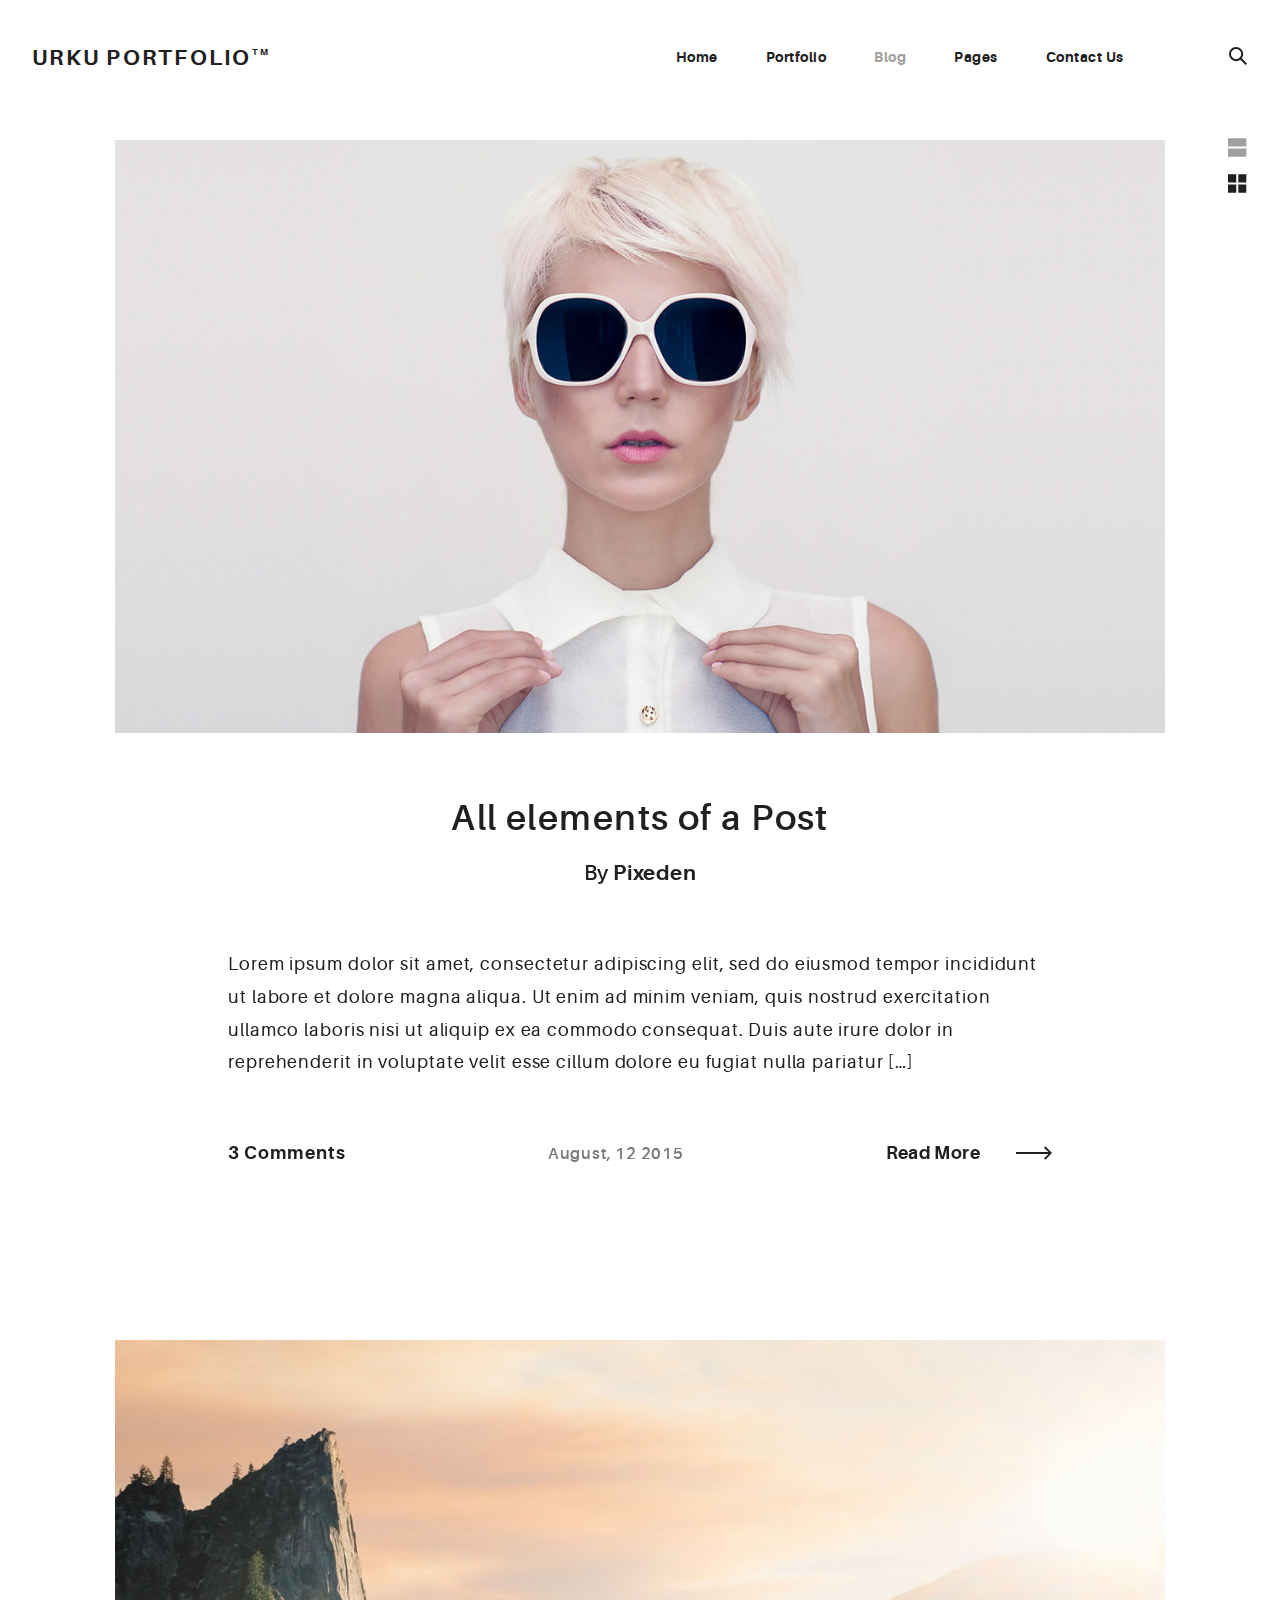
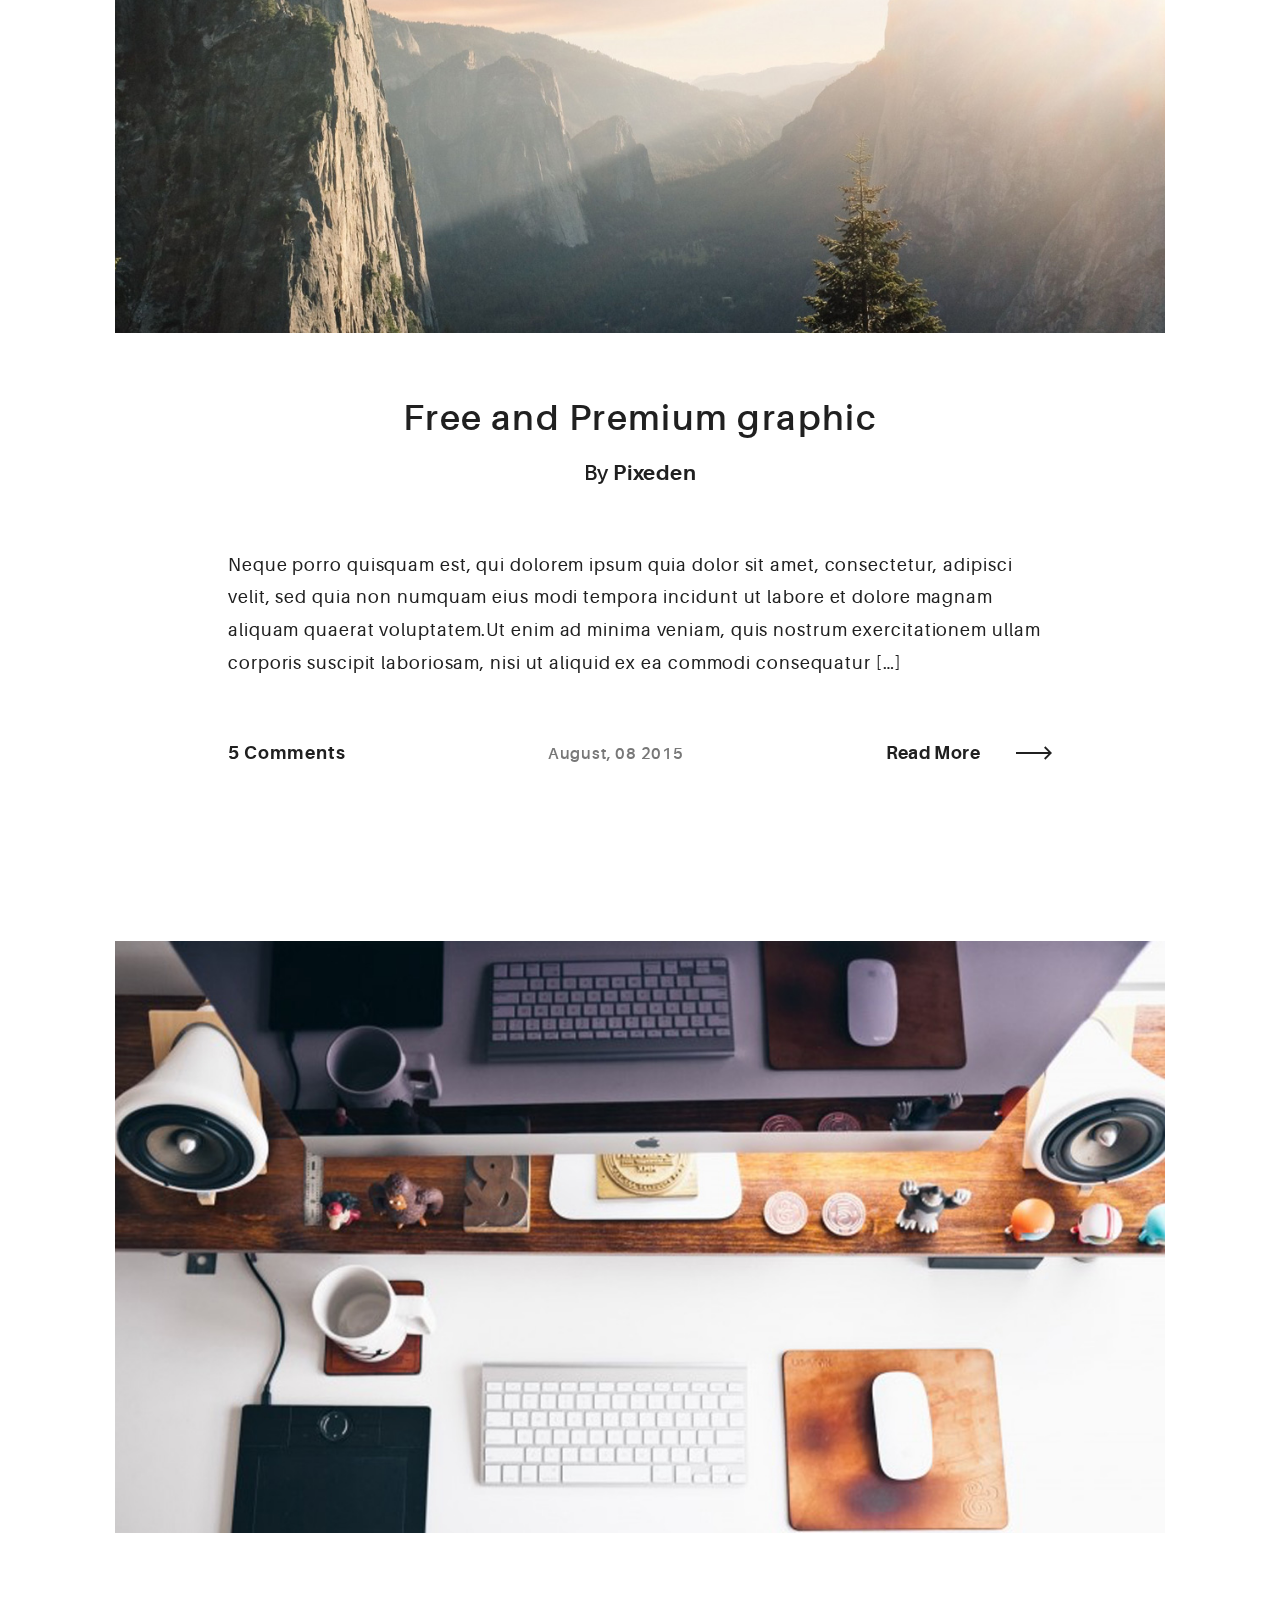
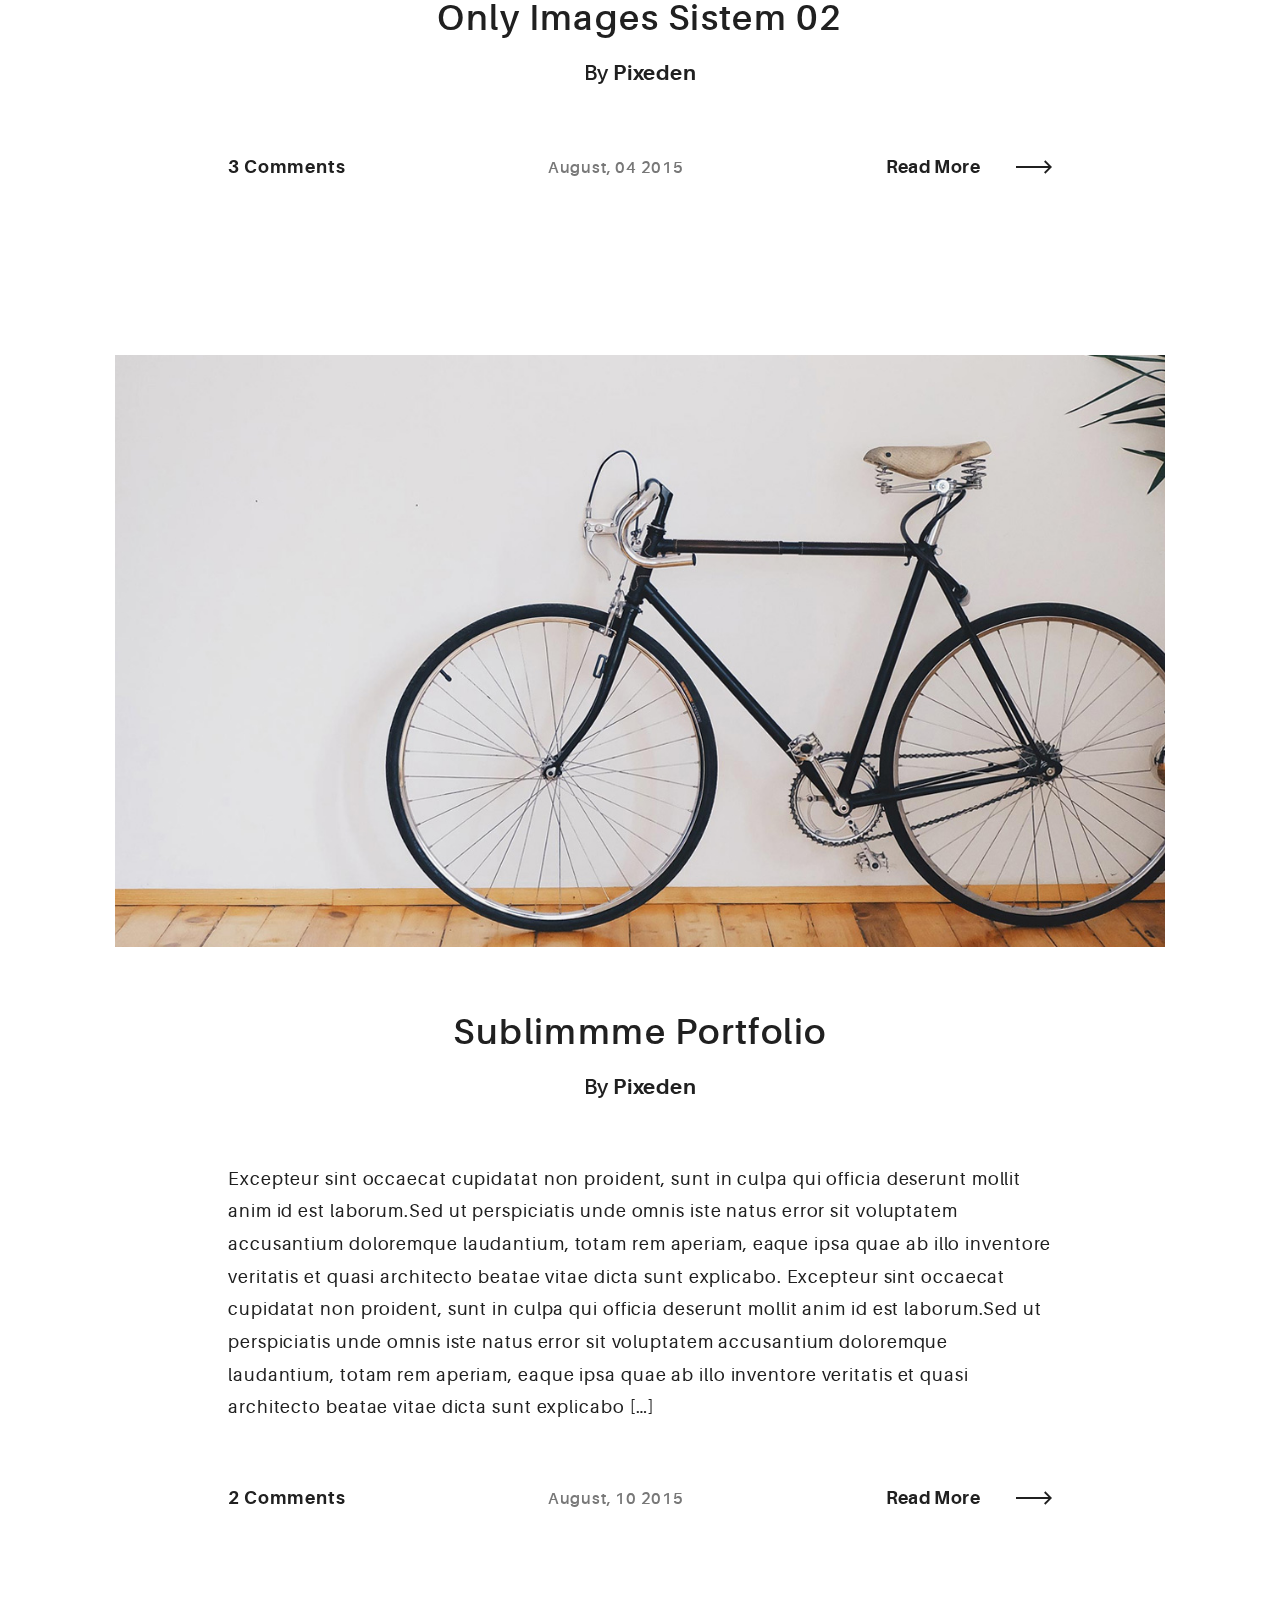
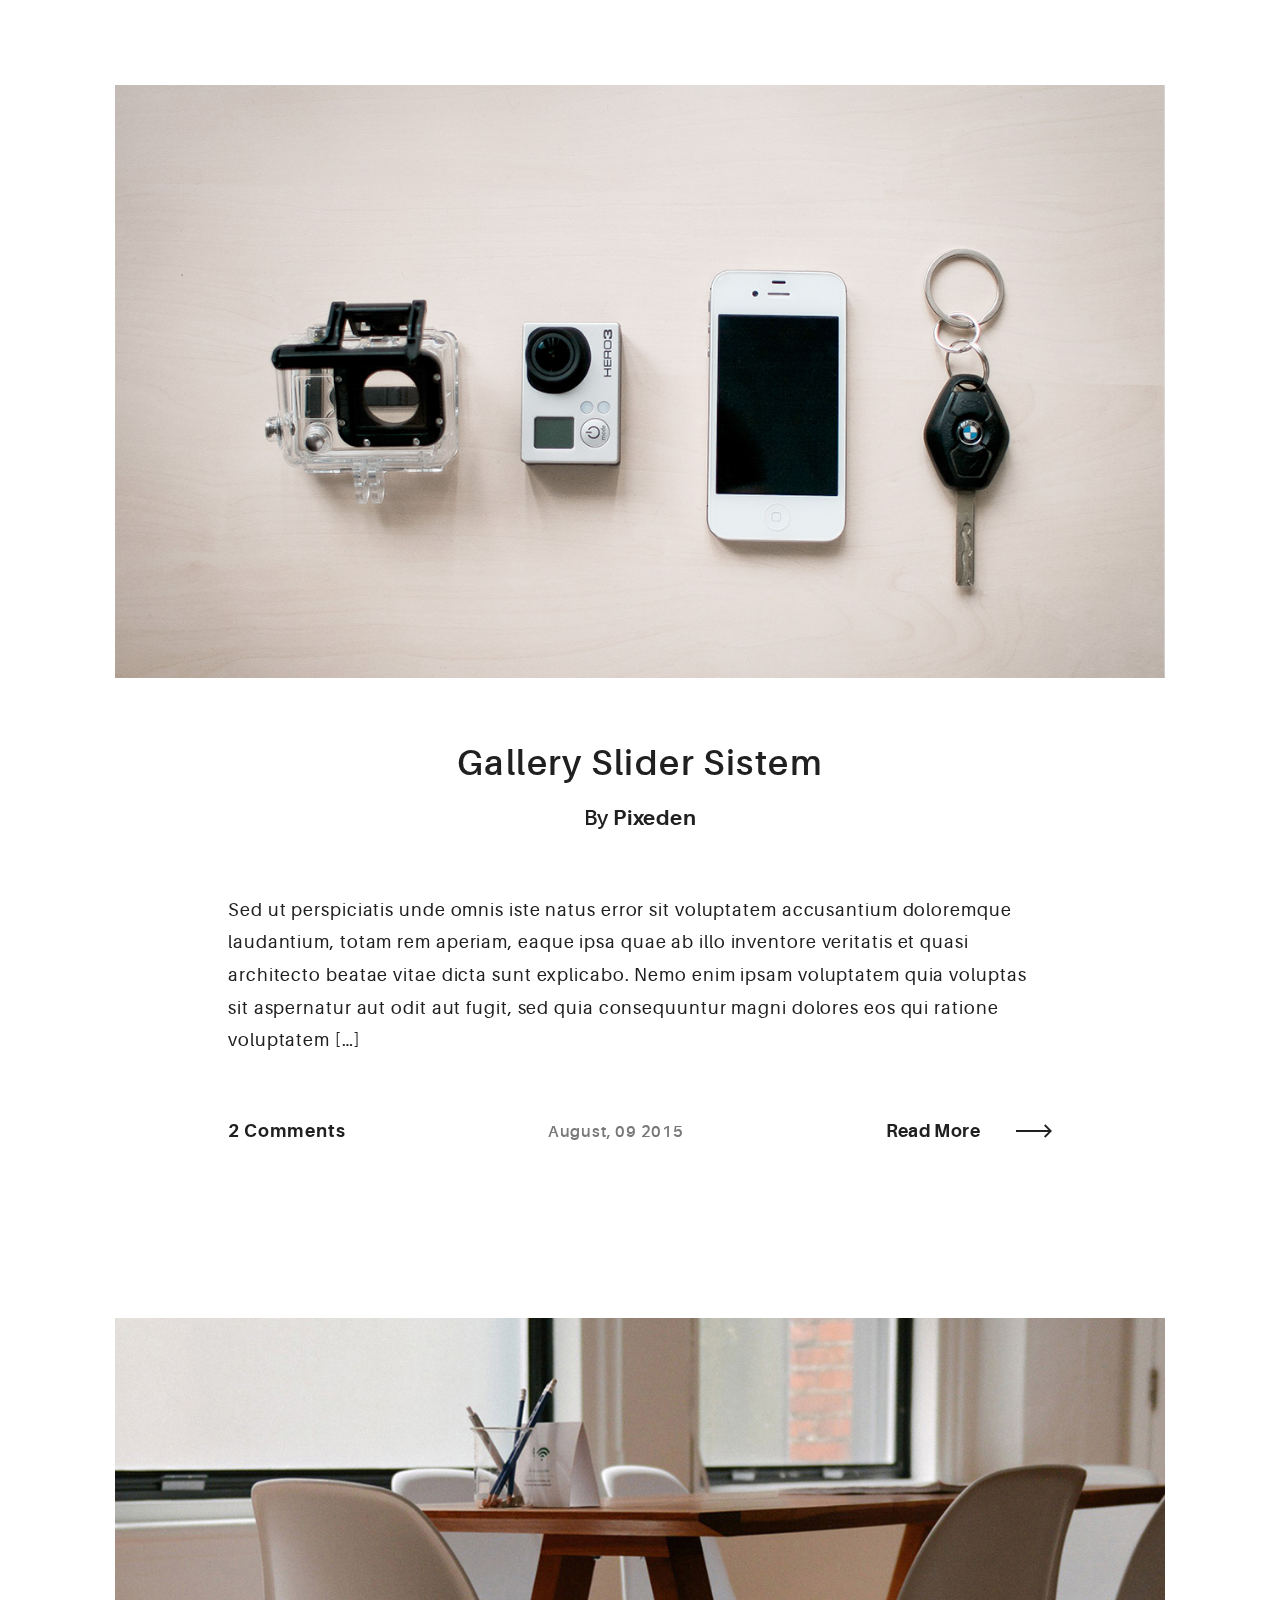
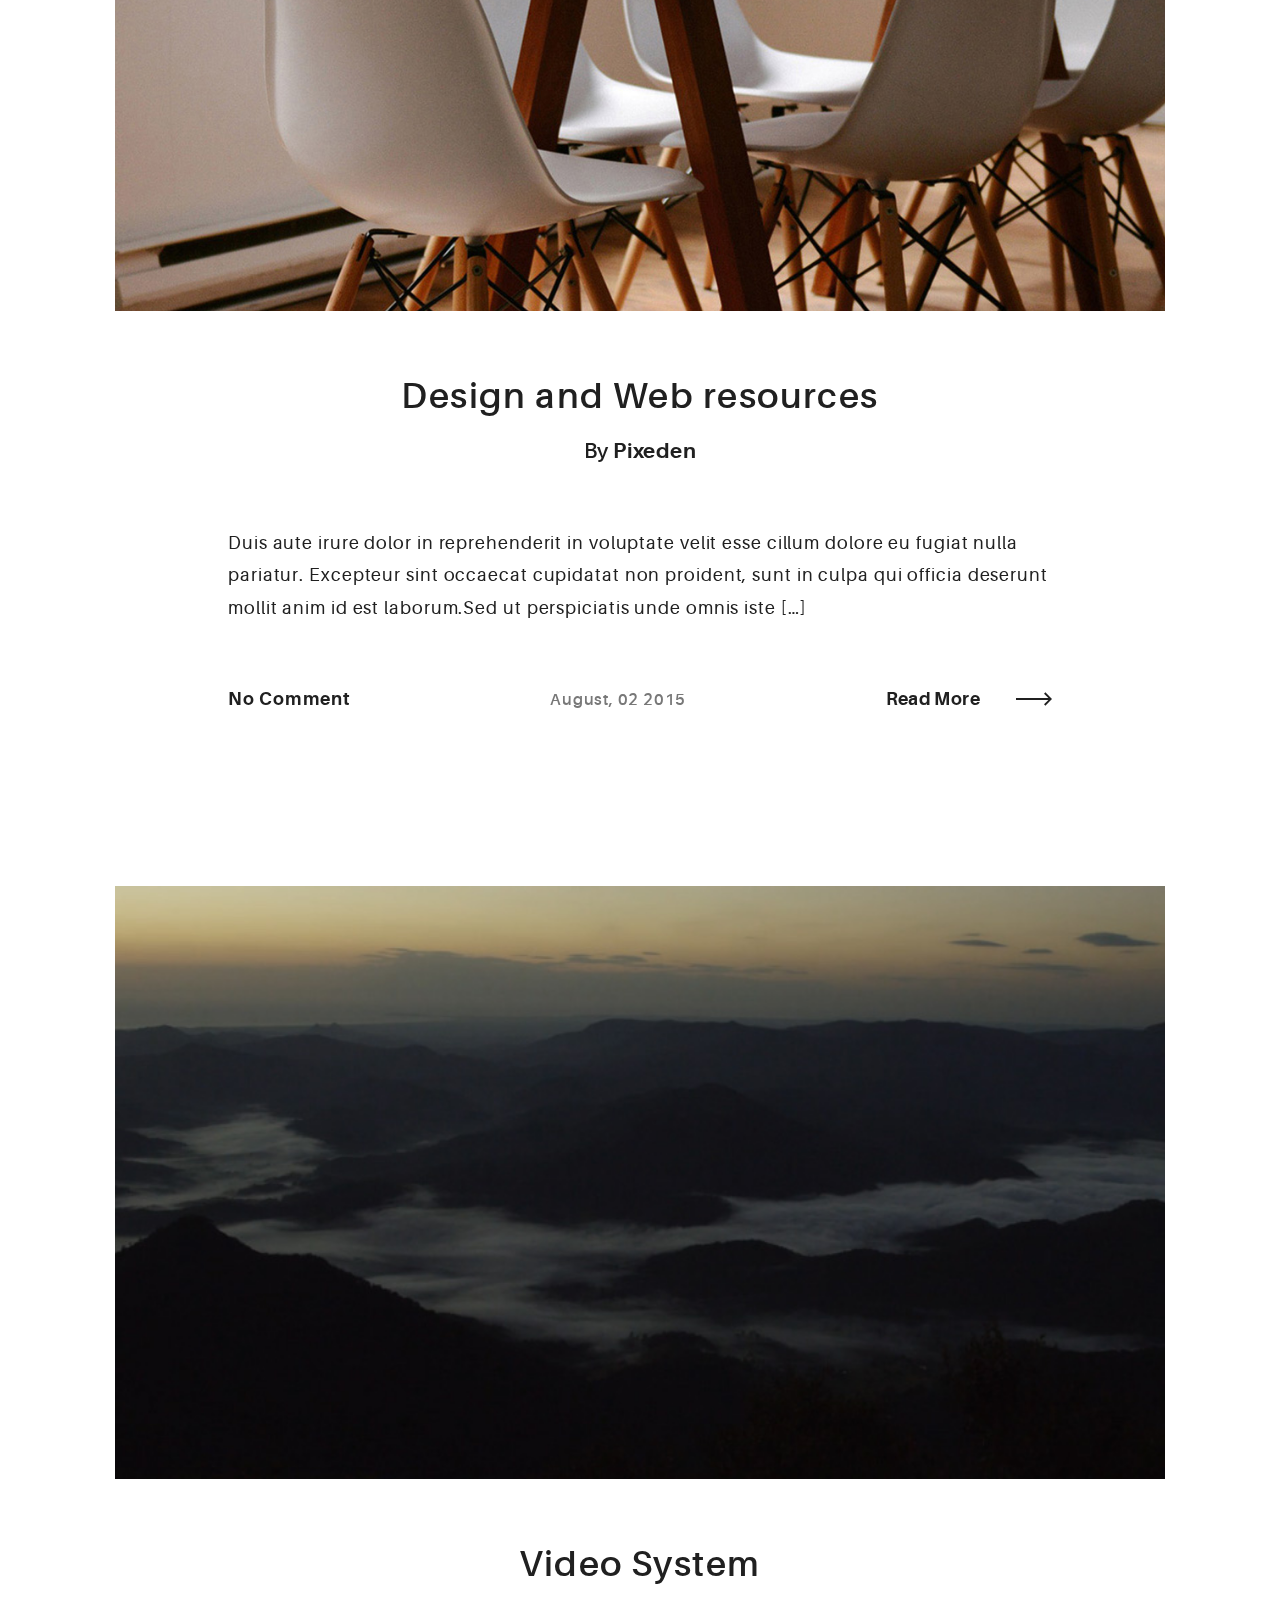
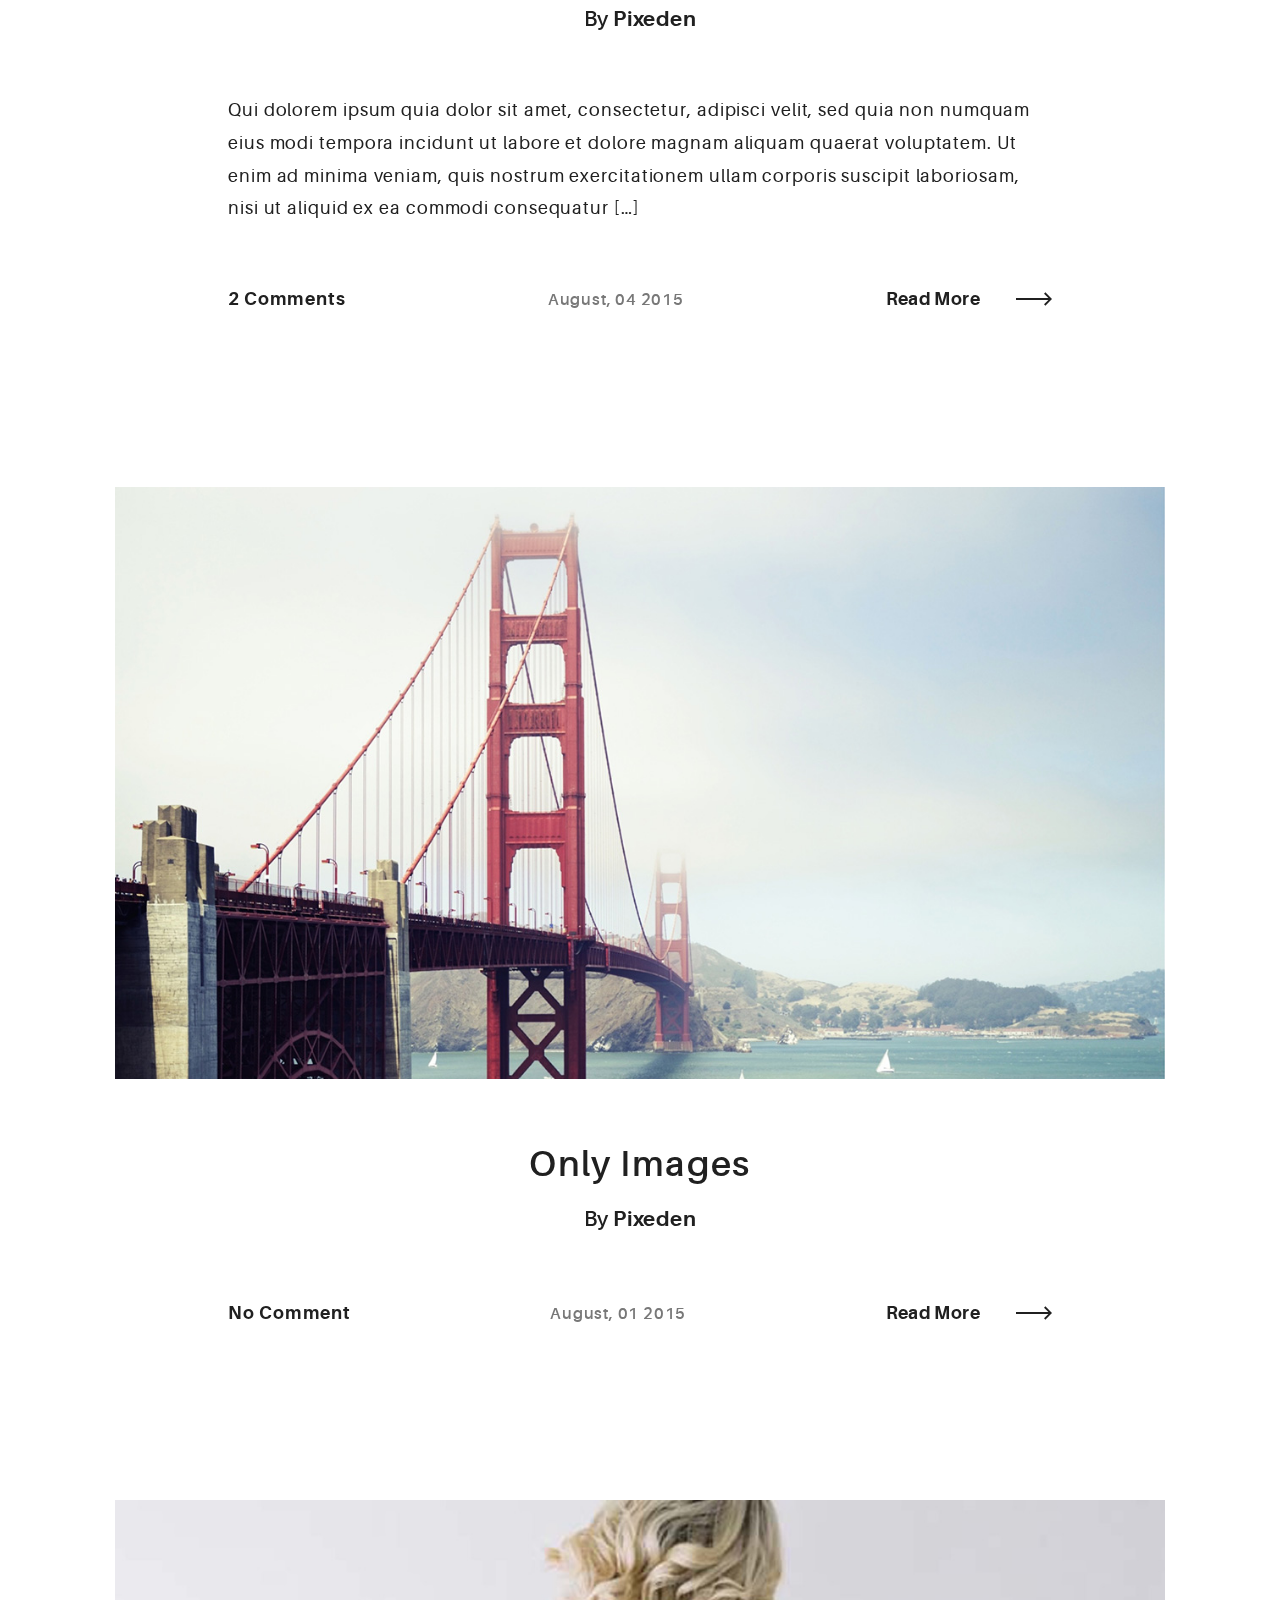
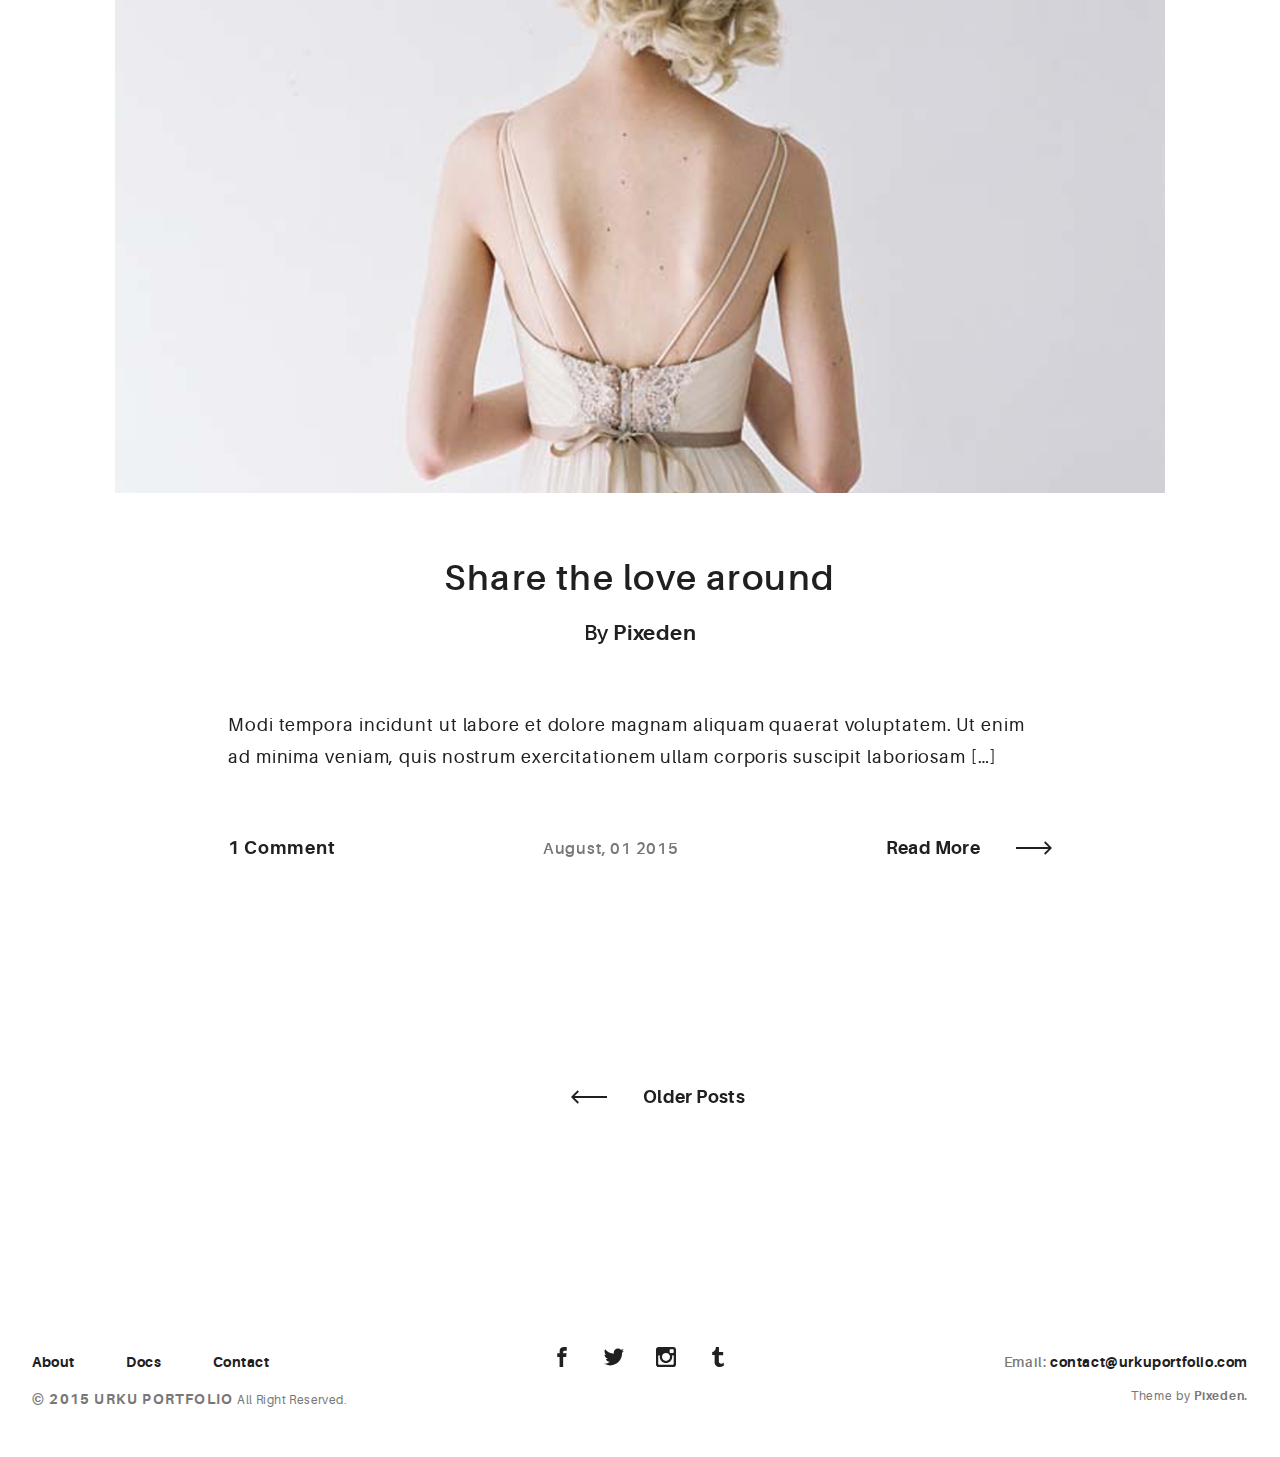
==== blog.html @ 1ccb91b9 "lanzamiento 1" ====
<!DOCTYPE html>
<html>
  <head>
    <meta name="viewport" content="width=device-width, initial-scale=1.0">
    <meta charset="UTF-8">
    <title>Urku Portfolio :: Pixeden</title>
    <link rel="icon" type="image/svg+xml" href="assets/img/urku-ico.svg">
    <link rel="stylesheet" href="assets/css/aurora-pack.min.css">
    <link rel="stylesheet" href="assets/css/aurora-theme-base.min.css">
    <link rel="stylesheet" href="assets/css/urku.css">
  </head>
  <body class="top-fixed">
    <header class="ae-container-fluid ae-container-fluid--full rk-header ">
      <input type="checkbox" id="mobile-menu" class="rk-mobile-menu">
      <label for="mobile-menu">
        <svg>
          <use xlink:href="assets/img/symbols.svg#bar"></use>
        </svg>
        <svg>
          <use xlink:href="assets/img/symbols.svg#bar"></use>
        </svg>
        <svg>
          <use xlink:href="assets/img/symbols.svg#bar"></use>
        </svg>
      </label>
      <div class="ae-container-fluid rk-topbar">
        <h1 class="rk-logo"><a href="index.html">urku portfolio<sup>tm</sup></a></h1>
        <nav class="rk-navigation">
          <ul class="rk-menu">
            <li class="rk-menu__item"><a href="index.html" class="rk-menu__link">Home</a>
            </li>
            <li class="rk-menu__item"><a href="portfolio.html" class="rk-menu__link">Portfolio</a>
              <nav class="rk-menu__sub">
                <ul class="rk-container">
                  <li class="rk-menu__item"><a href="portfolio.html" class="rk-menu__link">Flex</a></li>
                  <li class="rk-menu__item"><a href="portfolio-alt.html" class="rk-menu__link">Switch</a></li>
                  <li class="rk-menu__item"><a href="portfolio-raw.html" class="rk-menu__link">Static</a></li>
                  <li class="rk-menu__item"><a href="portfolio-masonry.html" class="rk-menu__link">Masonry</a></li>
                </ul>
              </nav>
            </li>
            <li class="active rk-menu__item"><a href="blog.html" class="rk-menu__link">Blog</a>
            </li>
            <li class="rk-menu__item"><a href="#0" class="rk-menu__link">Pages</a>
              <nav class="rk-menu__sub">
                <ul class="rk-container">
                  <li class="rk-menu__item"><a href="about.html" class="rk-menu__link">About</a></li>
                  <li class="rk-menu__item"><a href="documentation.html" class="rk-menu__link">Documentation</a></li>
                  <li class="rk-menu__item"><a href="design-styles.html" class="rk-menu__link">Design Styles</a></li>
                </ul>
              </nav>
            </li>
            <li class="rk-menu__item"><a href="contact.html" class="rk-menu__link">Contact Us</a>
            </li>
          </ul>
          <form class="rk-search">
            <input type="text" placeholder="Search" id="urku-search" class="rk-search-field">
            <label for="urku-search">
              <svg>
                <use xlink:href="assets/img/symbols.svg#icon-search"></use>
              </svg>
            </label>
          </form>
        </nav>
      </div>
    </header>
    <section class="ae-container-fluid rk-main">
      <input type="radio" name="layout-ctrl" checked id="layout-base" class="layout-ctrl-input">
      <div class="ae-container-fluid rk-layout-ctrl-cont">
        <label for="layout-base" class="rk-layout-ctrl">
          <svg>
            <use xlink:href="assets/img/symbols.svg#icon-view-full"></use>
          </svg>
        </label>
      </div>
      <input type="radio" name="layout-ctrl" id="layout-grid" class="layout-ctrl-input">
      <div class="ae-container-fluid rk-layout-ctrl-cont">
        <label for="layout-grid" class="rk-layout-ctrl">
          <svg>
            <use xlink:href="assets/img/symbols.svg#icon-view-alt"></use>
          </svg>
        </label>
      </div>
      <div class="rk-layout-ctrl-mobile  layout-blog">
        <svg viewBox="0 0 9 9" class="layout-mob-1">
          <rect width="100%" height="100%" fill="currentColor"></rect>
        </svg>
        <svg viewBox="0 0 9 9" class="layout-mob-2">
          <rect width="100%" height="100%" fill="currentColor"></rect>
        </svg>
        <svg viewBox="0 0 9 9" class="layout-mob-3">
          <rect width="100%" height="100%" fill="currentColor"></rect>
        </svg>
        <svg viewBox="0 0 9 9" class="layout-mob-4">
          <rect width="100%" height="100%" fill="currentColor"></rect>
        </svg>
      </div>
      <section class="ae-container-fluid ae-container-fluid--inner rk-blog">
        <div class="rk-blog__items">
          <div class="rk-blog__item">
            <div class="post-img post-1 rk-landscape-alt rk-tosquare">
              <div class="item-meta">
                <p><a href="blog-post.html" class="arrow-button">Read More<span class="arrow-cont">
                      <svg>
                        <use xlink:href="assets/img/symbols.svg#arrow"></use>
                      </svg></span></a></p>
              </div>
            </div>
            <div class="blog-info">
              <h2 class="blog-info__title"> <a href="blog-post.html">All elements of a Post</a></h2>
              <h5 class="blog-info__author">By <a href="blog-post.html" class="ae-u-bolder">Pixeden</a></h5>
              <p class="blog-info__excerpt">Lorem ipsum dolor sit amet, consectetur adipiscing elit, sed do eiusmod tempor incididunt ut labore et dolore magna aliqua. Ut enim ad minim veniam, quis nostrud exercitation ullamco laboris nisi ut aliquip ex ea commodo consequat. Duis aute irure dolor <span>in reprehenderit in voluptate velit esse cillum dolore eu fugiat nulla pariatur</span></p>
            </div>
            <div class="blog-meta"><a href="blog-post.html" class="ae-u-bolder blog-meta__comments">3 Comments</a><span class="ae-kappa ae-u-bold blog-meta__date">August, 12 2015</span><a href="#0" class="arrow-button blog-meta__read-more">Read More<span class="arrow-cont">
                  <svg>
                    <use xlink:href="assets/img/symbols.svg#arrow"></use>
                  </svg></span></a></div>
          </div>
          <div class="rk-blog__item">
            <div class="post-img post-5 rk-landscape-alt rk-toportrait">
              <div class="item-meta">
                <p><a href="blog-post.html" class="arrow-button">Read More<span class="arrow-cont">
                      <svg>
                        <use xlink:href="assets/img/symbols.svg#arrow"></use>
                      </svg></span></a></p>
              </div>
            </div>
            <div class="blog-info">
              <h2 class="blog-info__title"> <a href="blog-post.html"> Free and Premium graphic</a></h2>
              <h5 class="blog-info__author">By <a href="blog-post.html" class="ae-u-bolder">Pixeden</a></h5>
              <p class="blog-info__excerpt">Neque porro quisquam est, qui dolorem ipsum quia dolor sit amet, consectetur, adipisci velit, sed quia non numquam eius modi tempora incidunt ut labore et dolore magnam aliquam quaerat voluptatem.Ut enim ad minima veniam, quis nostrum exercitationem ullam corporis suscipit <span>laboriosam, nisi ut aliquid ex ea commodi consequatur</span></p>
            </div>
            <div class="blog-meta"><a href="blog-post.html" class="ae-u-bolder blog-meta__comments">5 Comments</a><span class="ae-kappa ae-u-bold blog-meta__date">August, 08 2015</span><a href="#0" class="arrow-button blog-meta__read-more">Read More<span class="arrow-cont">
                  <svg>
                    <use xlink:href="assets/img/symbols.svg#arrow"></use>
                  </svg></span></a></div>
          </div>
          <div class="rk-blog__item">
            <div class="post-img post-7 rk-landscape-alt rk-tosquare">
              <div class="item-meta">
                <p><a href="blog-post.html" class="arrow-button">Read More<span class="arrow-cont">
                      <svg>
                        <use xlink:href="assets/img/symbols.svg#arrow"></use>
                      </svg></span></a></p>
              </div>
            </div>
            <div class="blog-info">
              <h2 class="blog-info__title"> <a href="blog-post.html">Only Images Sistem 02</a></h2>
              <h5 class="blog-info__author">By <a href="blog-post.html" class="ae-u-bolder">Pixeden</a></h5>
              <p class="blog-info__excerpt"></p>
            </div>
            <div class="blog-meta"><a href="blog-post.html" class="ae-u-bolder blog-meta__comments">3 Comments</a><span class="ae-kappa ae-u-bold blog-meta__date">August, 04 2015</span><a href="#0" class="arrow-button blog-meta__read-more">Read More<span class="arrow-cont">
                  <svg>
                    <use xlink:href="assets/img/symbols.svg#arrow"></use>
                  </svg></span></a></div>
          </div>
          <div class="rk-blog__item">
            <div class="post-img post-6 rk-landscape-alt rk-toportrait">
              <div class="item-meta">
                <p><a href="blog-post.html" class="arrow-button">Read More<span class="arrow-cont">
                      <svg>
                        <use xlink:href="assets/img/symbols.svg#arrow"></use>
                      </svg></span></a></p>
              </div>
            </div>
            <div class="blog-info">
              <h2 class="blog-info__title"> <a href="blog-post.html">Sublimmme Portfolio</a></h2>
              <h5 class="blog-info__author">By <a href="blog-post.html" class="ae-u-bolder">Pixeden</a></h5>
              <p class="blog-info__excerpt">Excepteur sint occaecat cupidatat non proident, sunt in culpa qui officia deserunt mollit anim id est laborum.Sed ut perspiciatis unde omnis iste natus error sit voluptatem accusantium doloremque laudantium, totam rem aperiam, eaque ipsa quae ab illo inventore veritatis et <span>quasi architecto beatae vitae dicta sunt explicabo. Excepteur sint occaecat cupidatat non proident, sunt in culpa qui officia deserunt mollit anim id est laborum.Sed ut perspiciatis unde omnis iste natus error sit voluptatem accusantium doloremque laudantium, totam rem aperiam, eaque ipsa quae ab illo inventore veritatis et quasi architecto beatae vitae dicta sunt explicabo</span></p>
            </div>
            <div class="blog-meta"><a href="blog-post.html" class="ae-u-bolder blog-meta__comments">2 Comments</a><span class="ae-kappa ae-u-bold blog-meta__date">August, 10 2015</span><a href="#0" class="arrow-button blog-meta__read-more">Read More<span class="arrow-cont">
                  <svg>
                    <use xlink:href="assets/img/symbols.svg#arrow"></use>
                  </svg></span></a></div>
          </div>
          <div class="rk-blog__item">
            <div class="post-img post-2 rk-landscape-alt rk-tosquare">
              <div class="item-meta">
                <p><a href="blog-post.html" class="arrow-button">Read More<span class="arrow-cont">
                      <svg>
                        <use xlink:href="assets/img/symbols.svg#arrow"></use>
                      </svg></span></a></p>
              </div>
            </div>
            <div class="blog-info">
              <h2 class="blog-info__title"> <a href="blog-post.html">Gallery Slider Sistem</a></h2>
              <h5 class="blog-info__author">By <a href="blog-post.html" class="ae-u-bolder">Pixeden</a></h5>
              <p class="blog-info__excerpt">Sed ut perspiciatis unde omnis iste natus error sit voluptatem accusantium doloremque laudantium, totam rem aperiam, eaque ipsa quae ab illo inventore veritatis et quasi architecto beatae vitae dicta sunt explicabo. Nemo enim ipsam voluptatem quia voluptas sit aspernatur aut <span>odit aut fugit, sed quia consequuntur magni dolores eos qui ratione voluptatem</span></p>
            </div>
            <div class="blog-meta"><a href="blog-post.html" class="ae-u-bolder blog-meta__comments">2 Comments</a><span class="ae-kappa ae-u-bold blog-meta__date">August, 09 2015</span><a href="#0" class="arrow-button blog-meta__read-more">Read More<span class="arrow-cont">
                  <svg>
                    <use xlink:href="assets/img/symbols.svg#arrow"></use>
                  </svg></span></a></div>
          </div>
          <div class="rk-blog__item">
            <div class="post-img post-8 rk-landscape-alt rk-tosquare">
              <div class="item-meta">
                <p><a href="blog-post.html" class="arrow-button">Read More<span class="arrow-cont">
                      <svg>
                        <use xlink:href="assets/img/symbols.svg#arrow"></use>
                      </svg></span></a></p>
              </div>
            </div>
            <div class="blog-info">
              <h2 class="blog-info__title"> <a href="blog-post.html">Design and Web resources</a></h2>
              <h5 class="blog-info__author">By <a href="blog-post.html" class="ae-u-bolder">Pixeden</a></h5>
              <p class="blog-info__excerpt">Duis aute irure dolor in reprehenderit in voluptate velit esse cillum dolore eu fugiat nulla pariatur. Excepteur sint occaecat cupidatat non proident, sunt in culpa qui officia deserunt mollit anim id est laborum.Sed ut perspiciatis unde omnis iste</p>
            </div>
            <div class="blog-meta"><a href="blog-post.html" class="ae-u-bolder blog-meta__comments">No Comment</a><span class="ae-kappa ae-u-bold blog-meta__date">August, 02 2015</span><a href="#0" class="arrow-button blog-meta__read-more">Read More<span class="arrow-cont">
                  <svg>
                    <use xlink:href="assets/img/symbols.svg#arrow"></use>
                  </svg></span></a></div>
          </div>
          <div class="rk-blog__item">
            <div class="post-img post-3 rk-landscape-alt rk-tosquare">
              <div class="item-meta">
                <p><a href="blog-post.html" class="arrow-button">Read More<span class="arrow-cont">
                      <svg>
                        <use xlink:href="assets/img/symbols.svg#arrow"></use>
                      </svg></span></a></p>
              </div>
            </div>
            <div class="blog-info">
              <h2 class="blog-info__title"> <a href="blog-post.html">Video System</a></h2>
              <h5 class="blog-info__author">By <a href="blog-post.html" class="ae-u-bolder">Pixeden</a></h5>
              <p class="blog-info__excerpt">Qui dolorem ipsum quia dolor sit amet, consectetur, adipisci velit, sed quia non numquam eius modi tempora incidunt ut labore et dolore magnam aliquam quaerat voluptatem. Ut enim ad minima veniam, quis nostrum exercitationem ullam corporis suscipit laboriosam, nisi ut <span>aliquid ex ea commodi consequatur</span></p>
            </div>
            <div class="blog-meta"><a href="blog-post.html" class="ae-u-bolder blog-meta__comments">2 Comments</a><span class="ae-kappa ae-u-bold blog-meta__date">August, 04 2015</span><a href="#0" class="arrow-button blog-meta__read-more">Read More<span class="arrow-cont">
                  <svg>
                    <use xlink:href="assets/img/symbols.svg#arrow"></use>
                  </svg></span></a></div>
          </div>
          <div class="rk-blog__item">
            <div class="post-img post-4 rk-landscape-alt rk-tosquare">
              <div class="item-meta">
                <p><a href="blog-post.html" class="arrow-button">Read More<span class="arrow-cont">
                      <svg>
                        <use xlink:href="assets/img/symbols.svg#arrow"></use>
                      </svg></span></a></p>
              </div>
            </div>
            <div class="blog-info">
              <h2 class="blog-info__title"> <a href="blog-post.html">Only Images</a></h2>
              <h5 class="blog-info__author">By <a href="blog-post.html" class="ae-u-bolder">Pixeden</a></h5>
              <p class="blog-info__excerpt"></p>
            </div>
            <div class="blog-meta"><a href="blog-post.html" class="ae-u-bolder blog-meta__comments">No Comment</a><span class="ae-kappa ae-u-bold blog-meta__date">August, 01 2015</span><a href="#0" class="arrow-button blog-meta__read-more">Read More<span class="arrow-cont">
                  <svg>
                    <use xlink:href="assets/img/symbols.svg#arrow"></use>
                  </svg></span></a></div>
          </div>
          <div class="rk-blog__item">
            <div class="post-img post-9 rk-landscape-alt rk-toportrait">
              <div class="item-meta">
                <p><a href="blog-post.html" class="arrow-button">Read More<span class="arrow-cont">
                      <svg>
                        <use xlink:href="assets/img/symbols.svg#arrow"></use>
                      </svg></span></a></p>
              </div>
            </div>
            <div class="blog-info">
              <h2 class="blog-info__title"> <a href="blog-post.html">Share the love around</a></h2>
              <h5 class="blog-info__author">By <a href="blog-post.html" class="ae-u-bolder">Pixeden</a></h5>
              <p class="blog-info__excerpt">Modi tempora incidunt ut labore et dolore magnam aliquam quaerat voluptatem. Ut enim ad minima veniam, quis nostrum exercitationem ullam corporis suscipit laboriosam</p>
            </div>
            <div class="blog-meta"><a href="blog-post.html" class="ae-u-bolder blog-meta__comments">1 Comment</a><span class="ae-kappa ae-u-bold blog-meta__date">August, 01 2015</span><a href="#0" class="arrow-button blog-meta__read-more">Read More<span class="arrow-cont">
                  <svg>
                    <use xlink:href="assets/img/symbols.svg#arrow"></use>
                  </svg></span></a></div>
          </div>
        </div>
      </section>
      <div class="ae-container-fluid au-pb-4 group-buttons"><a href="#0" class="arrow-button arrow-button--reverse arrow-button--center">Older Posts
          <div class="arrow-cont arrow-cont-rev">
            <svg>
              <use xlink:href="assets/img/symbols.svg#arrow"></use>
            </svg>
          </div></a></div>
    </section>
    <footer class="ae-container-fluid rk-footer ">
      <div class="ae-grid ae-grid--collapse">
        <div class="ae-grid__item item-lg-4 au-xs-ta-center au-lg-ta-left">
          <ul class="rk-menu rk-footer-menu">
            <li class="rk-menu__item"><a href="about.html" class="rk-menu__link">About</a>
            </li>
            <li class="rk-menu__item"><a href="documentation.html" class="rk-menu__link">Docs</a>
            </li>
            <li class="rk-menu__item"><a href="contact.html" class="rk-menu__link">Contact</a>
            </li>
          </ul>
          <p class="rk-footer__text rk-footer__copy "> <span class="ae-u-bold">© </span><span class="ae-u-bolder">2015 URKU PORTFOLIO </span>All Right Reserved.</p>
        </div>
        <div class="ae-grid__item item-lg-4 au-xs-ta-center"><a href="#0" class="rk-social-btn ">
            <svg>
              <use xlink:href="assets/img/symbols.svg#icon-facebook"></use>
            </svg></a><a href="#0" class="rk-social-btn ">
            <svg>
              <use xlink:href="assets/img/symbols.svg#icon-twitter"></use>
            </svg></a><a href="#0" class="rk-social-btn ">
            <svg>
              <use xlink:href="assets/img/symbols.svg#icon-pinterest"></use>
            </svg></a><a href="#0" class="rk-social-btn ">
            <svg>
              <use xlink:href="assets/img/symbols.svg#icon-tumblr"></use>
            </svg></a></div>
        <div class="ae-grid__item item-lg-4 au-xs-ta-center au-lg-ta-right">
          <p class="rk-footer__text rk-footer__contact "> <span class="ae-u-bold">Email: </span><span class="ae-u-bolder"> <a href="#0" class="rk-dark-color ">contact@urkuportfolio.com </a></span></p>
          <p class="rk-footer__text rk-footer__by">Theme by <a href="http://pixeden.com" class="ae-u-bolder">Pixeden.</a></p>
        </div>
      </div>
    </footer>
    <script src="assets/js/svg4everybody.min.js"></script>
    <script>svg4everybody();</script>
  </body>
</html>
---- assets/css/aurora-pack.min.css ----
.ae-container,.ae-container-fluid{margin-right:auto;margin-left:auto}hr,img{border:0}dfn,q,tfoot td{font-style:italic}pre,textarea{overflow:auto}td,textarea{vertical-align:top}.ae-container-fluid:after,.ae-container:after,.au-clearfix:after{clear:both}.au-xs-ta-left,caption,th{text-align:left}.ae-container-fluid:after,.ae-container-fluid:before,.ae-container:after,.ae-container:before{content:" ";display:table}html{box-sizing:border-box}*,:after,:before{box-sizing:inherit}.ae-container{padding-left:.25rem;padding-right:.25rem}@media (min-width:40em){.ae-container{max-width:40rem}}@media (min-width:52em){.ae-container{max-width:48.75rem}}@media (min-width:64em){.ae-container{max-width:62rem}}@media (min-width:75em){.ae-container{max-width:72.25rem}}@media (min-width:40em){.ae-container-fluid{max-width:88.88889em;width:95vw}.ae-container-fluid--inner{max-width:68.88889em;width:82vw}}.ae-container-fluid--full{max-width:100%;padding-left:0;padding-right:0;width:100%}@media (max-width:63.99em){.ae-container-fluid{padding-left:.25rem;padding-right:.25rem}}.ae-grid{display:-webkit-box;display:-webkit-flex;display:-ms-flexbox;display:flex;-webkit-flex-wrap:wrap;-ms-flex-wrap:wrap;flex-wrap:wrap;margin-left:-.25rem;margin-right:-.25rem}.ae-grid--alt{display:-webkit-box;display:-webkit-flex;display:-ms-flexbox;display:flex;-webkit-flex-wrap:wrap;-ms-flex-wrap:wrap;flex-wrap:wrap;margin-left:-.63832%;margin-right:-.63832%}@media (min-width:40em){.ae-grid--alt1{display:-webkit-box;display:-webkit-flex;display:-ms-flexbox;display:flex;-webkit-flex-wrap:wrap;-ms-flex-wrap:wrap;flex-wrap:wrap;margin-left:-7.65989%;margin-right:-7.65989%}.ae-grid--alt2,.ae-grid--alt3{display:-webkit-box;display:-webkit-flex;display:-ms-flexbox;-webkit-flex-wrap:wrap}.ae-grid--alt2{display:flex;-ms-flex-wrap:wrap;flex-wrap:wrap;margin-left:-3.82995%;margin-right:-3.82995%}.ae-grid--alt3{display:flex;-ms-flex-wrap:wrap;flex-wrap:wrap;margin-left:-2.5533%;margin-right:-2.5533%}.ae-grid--alt4,.ae-grid--alt5{display:-webkit-box;display:-webkit-flex;display:-ms-flexbox;-webkit-flex-wrap:wrap}.ae-grid--alt4{display:flex;-ms-flex-wrap:wrap;flex-wrap:wrap;margin-left:-1.91497%;margin-right:-1.91497%}.ae-grid--alt5{display:flex;-ms-flex-wrap:wrap;flex-wrap:wrap;margin-left:-1.53198%;margin-right:-1.53198%}.ae-grid--alt6,.ae-grid--alt7{display:-webkit-box;display:-webkit-flex;display:-ms-flexbox;-webkit-flex-wrap:wrap}.ae-grid--alt6{display:flex;-ms-flex-wrap:wrap;flex-wrap:wrap;margin-left:-1.27665%;margin-right:-1.27665%}.ae-grid--alt7{display:flex;-ms-flex-wrap:wrap;flex-wrap:wrap;margin-left:-1.09427%;margin-right:-1.09427%}.ae-grid--alt8,.ae-grid--alt9{display:-webkit-box;display:-webkit-flex;display:-ms-flexbox;-webkit-flex-wrap:wrap}.ae-grid--alt8{display:flex;-ms-flex-wrap:wrap;flex-wrap:wrap;margin-left:-.95749%;margin-right:-.95749%}.ae-grid--alt9{display:flex;-ms-flex-wrap:wrap;flex-wrap:wrap;margin-left:-.8511%;margin-right:-.8511%}.ae-grid--alt10{display:-webkit-box;display:-webkit-flex;display:-ms-flexbox;display:flex;-webkit-flex-wrap:wrap;-ms-flex-wrap:wrap;flex-wrap:wrap;margin-left:-.76599%;margin-right:-.76599%}}.ae-grid__item--alt{-webkit-box-flex:0;-webkit-flex:0 0 100%;-ms-flex:0 0 100%;flex:0 0 100%;min-height:1px;padding-left:.63832%;padding-right:.63832%;position:relative}@media (min-width:40em){.ae-grid__item--alt1{-webkit-box-flex:0;-webkit-flex:0 0 100%;-ms-flex:0 0 100%;flex:0 0 100%;min-height:1px;padding-left:7.65989%;padding-right:7.65989%;position:relative}.ae-grid__item--alt2{-webkit-box-flex:0;-webkit-flex:0 0 100%;-ms-flex:0 0 100%;flex:0 0 100%;min-height:1px;padding-left:3.82995%;padding-right:3.82995%;position:relative}.ae-grid__item--alt3{-webkit-box-flex:0;-webkit-flex:0 0 100%;-ms-flex:0 0 100%;flex:0 0 100%;min-height:1px;padding-left:2.5533%;padding-right:2.5533%;position:relative}.ae-grid__item--alt4,.ae-grid__item--alt5{-webkit-box-flex:0;min-height:1px;position:relative}.ae-grid__item--alt4{-webkit-flex:0 0 100%;-ms-flex:0 0 100%;flex:0 0 100%;padding-left:1.91497%;padding-right:1.91497%}.ae-grid__item--alt5{-webkit-flex:0 0 100%;-ms-flex:0 0 100%;flex:0 0 100%;padding-left:1.53198%;padding-right:1.53198%}.ae-grid__item--alt6{-webkit-box-flex:0;-webkit-flex:0 0 100%;-ms-flex:0 0 100%;flex:0 0 100%;min-height:1px;padding-left:1.27665%;padding-right:1.27665%;position:relative}.ae-grid__item--alt7{-webkit-box-flex:0;-webkit-flex:0 0 100%;-ms-flex:0 0 100%;flex:0 0 100%;min-height:1px;padding-left:1.09427%;padding-right:1.09427%;position:relative}.ae-grid__item--alt8,.ae-grid__item--alt9{-webkit-box-flex:0;min-height:1px;position:relative}.ae-grid__item--alt8{-webkit-flex:0 0 100%;-ms-flex:0 0 100%;flex:0 0 100%;padding-left:.95749%;padding-right:.95749%}.ae-grid__item--alt9{-webkit-flex:0 0 100%;-ms-flex:0 0 100%;flex:0 0 100%;padding-left:.8511%;padding-right:.8511%}.ae-grid__item--alt10{-webkit-box-flex:0;-webkit-flex:0 0 100%;-ms-flex:0 0 100%;flex:0 0 100%;min-height:1px;padding-left:.76599%;padding-right:.76599%;position:relative}}.ae-grid__item{-webkit-box-flex:0;-webkit-flex:0 0 100%;-ms-flex:0 0 100%;flex:0 0 100%;min-height:1px;padding-left:.25rem;padding-right:.25rem;position:relative;max-width:100%}.ae-grid--collapse>.ae-grid__item,.ae-grid--deepcollapse .ae-grid__item,.ae-grid__item--collapse{padding-left:0;padding-right:0}.item-xs--auto{-webkit-box-flex:1;-webkit-flex:1;-ms-flex:1;flex:1}.item-xs-1{-webkit-box-flex:0;-webkit-flex:0 0 8.33333%;-ms-flex:0 0 8.33333%;flex:0 0 8.33333%;max-width:8.33333%}.item-xs-2{-webkit-box-flex:0;-webkit-flex:0 0 16.66667%;-ms-flex:0 0 16.66667%;flex:0 0 16.66667%;max-width:16.66667%}.item-xs-3{-webkit-box-flex:0;-webkit-flex:0 0 25%;-ms-flex:0 0 25%;flex:0 0 25%;max-width:25%}.item-xs-4{-webkit-box-flex:0;-webkit-flex:0 0 33.33333%;-ms-flex:0 0 33.33333%;flex:0 0 33.33333%;max-width:33.33333%}.item-xs-5{-webkit-box-flex:0;-webkit-flex:0 0 41.66667%;-ms-flex:0 0 41.66667%;flex:0 0 41.66667%;max-width:41.66667%}.item-xs-6{-webkit-box-flex:0;-webkit-flex:0 0 50%;-ms-flex:0 0 50%;flex:0 0 50%;max-width:50%}.item-xs-7{-webkit-box-flex:0;-webkit-flex:0 0 58.33333%;-ms-flex:0 0 58.33333%;flex:0 0 58.33333%;max-width:58.33333%}.item-xs-8{-webkit-box-flex:0;-webkit-flex:0 0 66.66667%;-ms-flex:0 0 66.66667%;flex:0 0 66.66667%;max-width:66.66667%}.item-xs-9{-webkit-box-flex:0;-webkit-flex:0 0 75%;-ms-flex:0 0 75%;flex:0 0 75%;max-width:75%}.item-xs-10{-webkit-box-flex:0;-webkit-flex:0 0 83.33333%;-ms-flex:0 0 83.33333%;flex:0 0 83.33333%;max-width:83.33333%}.item-xs-11{-webkit-box-flex:0;-webkit-flex:0 0 91.66667%;-ms-flex:0 0 91.66667%;flex:0 0 91.66667%;max-width:91.66667%}.item-xs-12{-webkit-box-flex:0;-webkit-flex:0 0 100%;-ms-flex:0 0 100%;flex:0 0 100%;max-width:100%}.item-xs--pull-0{left:auto;right:auto}.item-xs--pull-1{left:auto;right:8.33333%}.item-xs--pull-2{left:auto;right:16.66667%}.item-xs--pull-3{left:auto;right:25%}.item-xs--pull-4{left:auto;right:33.33333%}.item-xs--pull-5{left:auto;right:41.66667%}.item-xs--pull-6{left:auto;right:50%}.item-xs--pull-7{left:auto;right:58.33333%}.item-xs--pull-8{left:auto;right:66.66667%}.item-xs--pull-9{left:auto;right:75%}.item-xs--pull-10{left:auto;right:83.33333%}.item-xs--pull-11{left:auto;right:91.66667%}.item-xs--pull-12{left:auto;right:100%}.item-xs--push-0{left:auto;right:auto}.item-xs--push-1{left:8.33333%;right:auto}.item-xs--push-2{left:16.66667%;right:auto}.item-xs--push-3{left:25%;right:auto}.item-xs--push-4{left:33.33333%;right:auto}.item-xs--push-5{left:41.66667%;right:auto}.item-xs--push-6{left:50%;right:auto}.item-xs--push-7{left:58.33333%;right:auto}.item-xs--push-8{left:66.66667%;right:auto}.item-xs--push-9{left:75%;right:auto}.item-xs--push-10{left:83.33333%;right:auto}.item-xs--push-11{left:91.66667%;right:auto}.item-xs--push-12{left:100%;right:auto}.item-xs--offset-0{margin-left:0}.item-xs--offset-1{margin-left:8.33333%}.item-xs--offset-2{margin-left:16.66667%}.item-xs--offset-3{margin-left:25%}.item-xs--offset-4{margin-left:33.33333%}.item-xs--offset-5{margin-left:41.66667%}.item-xs--offset-6{margin-left:50%}.item-xs--offset-7{margin-left:58.33333%}.item-xs--offset-8{margin-left:66.66667%}.item-xs--offset-9{margin-left:75%}.item-xs--offset-10{margin-left:83.33333%}.item-xs--offset-11{margin-left:91.66667%}.item-xs--offset-12{margin-left:100%}.item-xs--top{-webkit-align-self:flex-start;-ms-flex-item-align:start;align-self:flex-start}.item-xs--center{-webkit-align-self:center;-ms-flex-item-align:center;align-self:center}.item-xs--bottom{-webkit-align-self:flex-end;-ms-flex-item-align:end;align-self:flex-end}.items-xs--top{-webkit-box-align:start;-webkit-align-items:flex-start;-ms-flex-align:start;align-items:flex-start}.items-xs--center{-webkit-box-align:center;-webkit-align-items:center;-ms-flex-align:center;align-items:center}.items-xs--bottom{-webkit-box-align:end;-webkit-align-items:flex-end;-ms-flex-align:end;align-items:flex-end}.item-xs--start{-webkit-box-ordinal-group:0;-webkit-order:-1;-ms-flex-order:-1;order:-1}.item-xs--end{-webkit-box-ordinal-group:14;-webkit-order:13;-ms-flex-order:13;order:13}.item-xs--order-1{-webkit-box-ordinal-group:2;-webkit-order:1;-ms-flex-order:1;order:1}.item-xs--order-2{-webkit-box-ordinal-group:3;-webkit-order:2;-ms-flex-order:2;order:2}.item-xs--order-3{-webkit-box-ordinal-group:4;-webkit-order:3;-ms-flex-order:3;order:3}.item-xs--order-4{-webkit-box-ordinal-group:5;-webkit-order:4;-ms-flex-order:4;order:4}.item-xs--order-5{-webkit-box-ordinal-group:6;-webkit-order:5;-ms-flex-order:5;order:5}.item-xs--order-6{-webkit-box-ordinal-group:7;-webkit-order:6;-ms-flex-order:6;order:6}.item-xs--order-7{-webkit-box-ordinal-group:8;-webkit-order:7;-ms-flex-order:7;order:7}.item-xs--order-8{-webkit-box-ordinal-group:9;-webkit-order:8;-ms-flex-order:8;order:8}.item-xs--order-9{-webkit-box-ordinal-group:10;-webkit-order:9;-ms-flex-order:9;order:9}.item-xs--order-10{-webkit-box-ordinal-group:11;-webkit-order:10;-ms-flex-order:10;order:10}.item-xs--order-11{-webkit-box-ordinal-group:12;-webkit-order:11;-ms-flex-order:11;order:11}.item-xs--order-12{-webkit-box-ordinal-group:13;-webkit-order:12;-ms-flex-order:12;order:12}@media (min-width:40em){.item-sm--auto{-webkit-box-flex:1;-webkit-flex:1;-ms-flex:1;flex:1}.item-sm-1{-webkit-box-flex:0;-webkit-flex:0 0 8.33333%;-ms-flex:0 0 8.33333%;flex:0 0 8.33333%;max-width:8.33333%}.item-sm-2{-webkit-box-flex:0;-webkit-flex:0 0 16.66667%;-ms-flex:0 0 16.66667%;flex:0 0 16.66667%;max-width:16.66667%}.item-sm-3{-webkit-box-flex:0;-webkit-flex:0 0 25%;-ms-flex:0 0 25%;flex:0 0 25%;max-width:25%}.item-sm-4{-webkit-box-flex:0;-webkit-flex:0 0 33.33333%;-ms-flex:0 0 33.33333%;flex:0 0 33.33333%;max-width:33.33333%}.item-sm-5{-webkit-box-flex:0;-webkit-flex:0 0 41.66667%;-ms-flex:0 0 41.66667%;flex:0 0 41.66667%;max-width:41.66667%}.item-sm-6{-webkit-box-flex:0;-webkit-flex:0 0 50%;-ms-flex:0 0 50%;flex:0 0 50%;max-width:50%}.item-sm-7{-webkit-box-flex:0;-webkit-flex:0 0 58.33333%;-ms-flex:0 0 58.33333%;flex:0 0 58.33333%;max-width:58.33333%}.item-sm-8{-webkit-box-flex:0;-webkit-flex:0 0 66.66667%;-ms-flex:0 0 66.66667%;flex:0 0 66.66667%;max-width:66.66667%}.item-sm-9{-webkit-box-flex:0;-webkit-flex:0 0 75%;-ms-flex:0 0 75%;flex:0 0 75%;max-width:75%}.item-sm-10{-webkit-box-flex:0;-webkit-flex:0 0 83.33333%;-ms-flex:0 0 83.33333%;flex:0 0 83.33333%;max-width:83.33333%}.item-sm-11{-webkit-box-flex:0;-webkit-flex:0 0 91.66667%;-ms-flex:0 0 91.66667%;flex:0 0 91.66667%;max-width:91.66667%}.item-sm-12{-webkit-box-flex:0;-webkit-flex:0 0 100%;-ms-flex:0 0 100%;flex:0 0 100%;max-width:100%}.item-sm--pull-0{left:auto;right:auto}.item-sm--pull-1{left:auto;right:8.33333%}.item-sm--pull-2{left:auto;right:16.66667%}.item-sm--pull-3{left:auto;right:25%}.item-sm--pull-4{left:auto;right:33.33333%}.item-sm--pull-5{left:auto;right:41.66667%}.item-sm--pull-6{left:auto;right:50%}.item-sm--pull-7{left:auto;right:58.33333%}.item-sm--pull-8{left:auto;right:66.66667%}.item-sm--pull-9{left:auto;right:75%}.item-sm--pull-10{left:auto;right:83.33333%}.item-sm--pull-11{left:auto;right:91.66667%}.item-sm--pull-12{left:auto;right:100%}.item-sm--push-0{left:auto;right:auto}.item-sm--push-1{left:8.33333%;right:auto}.item-sm--push-2{left:16.66667%;right:auto}.item-sm--push-3{left:25%;right:auto}.item-sm--push-4{left:33.33333%;right:auto}.item-sm--push-5{left:41.66667%;right:auto}.item-sm--push-6{left:50%;right:auto}.item-sm--push-7{left:58.33333%;right:auto}.item-sm--push-8{left:66.66667%;right:auto}.item-sm--push-9{left:75%;right:auto}.item-sm--push-10{left:83.33333%;right:auto}.item-sm--push-11{left:91.66667%;right:auto}.item-sm--push-12{left:100%;right:auto}.item-sm--offset-0{margin-left:0}.item-sm--offset-1{margin-left:8.33333%}.item-sm--offset-2{margin-left:16.66667%}.item-sm--offset-3{margin-left:25%}.item-sm--offset-4{margin-left:33.33333%}.item-sm--offset-5{margin-left:41.66667%}.item-sm--offset-6{margin-left:50%}.item-sm--offset-7{margin-left:58.33333%}.item-sm--offset-8{margin-left:66.66667%}.item-sm--offset-9{margin-left:75%}.item-sm--offset-10{margin-left:83.33333%}.item-sm--offset-11{margin-left:91.66667%}.item-sm--offset-12{margin-left:100%}.item-sm--top{-webkit-align-self:flex-start;-ms-flex-item-align:start;align-self:flex-start}.item-sm--center{-webkit-align-self:center;-ms-flex-item-align:center;align-self:center}.item-sm--bottom{-webkit-align-self:flex-end;-ms-flex-item-align:end;align-self:flex-end}.items-sm--top{-webkit-box-align:start;-webkit-align-items:flex-start;-ms-flex-align:start;align-items:flex-start}.items-sm--center{-webkit-box-align:center;-webkit-align-items:center;-ms-flex-align:center;align-items:center}.items-sm--bottom{-webkit-box-align:end;-webkit-align-items:flex-end;-ms-flex-align:end;align-items:flex-end}.item-sm--start{-webkit-box-ordinal-group:0;-webkit-order:-1;-ms-flex-order:-1;order:-1}.item-sm--end{-webkit-box-ordinal-group:14;-webkit-order:13;-ms-flex-order:13;order:13}.item-sm--order-1{-webkit-box-ordinal-group:2;-webkit-order:1;-ms-flex-order:1;order:1}.item-sm--order-2{-webkit-box-ordinal-group:3;-webkit-order:2;-ms-flex-order:2;order:2}.item-sm--order-3{-webkit-box-ordinal-group:4;-webkit-order:3;-ms-flex-order:3;order:3}.item-sm--order-4{-webkit-box-ordinal-group:5;-webkit-order:4;-ms-flex-order:4;order:4}.item-sm--order-5{-webkit-box-ordinal-group:6;-webkit-order:5;-ms-flex-order:5;order:5}.item-sm--order-6{-webkit-box-ordinal-group:7;-webkit-order:6;-ms-flex-order:6;order:6}.item-sm--order-7{-webkit-box-ordinal-group:8;-webkit-order:7;-ms-flex-order:7;order:7}.item-sm--order-8{-webkit-box-ordinal-group:9;-webkit-order:8;-ms-flex-order:8;order:8}.item-sm--order-9{-webkit-box-ordinal-group:10;-webkit-order:9;-ms-flex-order:9;order:9}.item-sm--order-10{-webkit-box-ordinal-group:11;-webkit-order:10;-ms-flex-order:10;order:10}.item-sm--order-11{-webkit-box-ordinal-group:12;-webkit-order:11;-ms-flex-order:11;order:11}.item-sm--order-12{-webkit-box-ordinal-group:13;-webkit-order:12;-ms-flex-order:12;order:12}}@media (min-width:52em){.item-md--auto{-webkit-box-flex:1;-webkit-flex:1;-ms-flex:1;flex:1}.item-md-1{-webkit-box-flex:0;-webkit-flex:0 0 8.33333%;-ms-flex:0 0 8.33333%;flex:0 0 8.33333%;max-width:8.33333%}.item-md-2{-webkit-box-flex:0;-webkit-flex:0 0 16.66667%;-ms-flex:0 0 16.66667%;flex:0 0 16.66667%;max-width:16.66667%}.item-md-3{-webkit-box-flex:0;-webkit-flex:0 0 25%;-ms-flex:0 0 25%;flex:0 0 25%;max-width:25%}.item-md-4{-webkit-box-flex:0;-webkit-flex:0 0 33.33333%;-ms-flex:0 0 33.33333%;flex:0 0 33.33333%;max-width:33.33333%}.item-md-5{-webkit-box-flex:0;-webkit-flex:0 0 41.66667%;-ms-flex:0 0 41.66667%;flex:0 0 41.66667%;max-width:41.66667%}.item-md-6{-webkit-box-flex:0;-webkit-flex:0 0 50%;-ms-flex:0 0 50%;flex:0 0 50%;max-width:50%}.item-md-7{-webkit-box-flex:0;-webkit-flex:0 0 58.33333%;-ms-flex:0 0 58.33333%;flex:0 0 58.33333%;max-width:58.33333%}.item-md-8{-webkit-box-flex:0;-webkit-flex:0 0 66.66667%;-ms-flex:0 0 66.66667%;flex:0 0 66.66667%;max-width:66.66667%}.item-md-9{-webkit-box-flex:0;-webkit-flex:0 0 75%;-ms-flex:0 0 75%;flex:0 0 75%;max-width:75%}.item-md-10{-webkit-box-flex:0;-webkit-flex:0 0 83.33333%;-ms-flex:0 0 83.33333%;flex:0 0 83.33333%;max-width:83.33333%}.item-md-11{-webkit-box-flex:0;-webkit-flex:0 0 91.66667%;-ms-flex:0 0 91.66667%;flex:0 0 91.66667%;max-width:91.66667%}.item-md-12{-webkit-box-flex:0;-webkit-flex:0 0 100%;-ms-flex:0 0 100%;flex:0 0 100%;max-width:100%}.item-md--pull-0{left:auto;right:auto}.item-md--pull-1{left:auto;right:8.33333%}.item-md--pull-2{left:auto;right:16.66667%}.item-md--pull-3{left:auto;right:25%}.item-md--pull-4{left:auto;right:33.33333%}.item-md--pull-5{left:auto;right:41.66667%}.item-md--pull-6{left:auto;right:50%}.item-md--pull-7{left:auto;right:58.33333%}.item-md--pull-8{left:auto;right:66.66667%}.item-md--pull-9{left:auto;right:75%}.item-md--pull-10{left:auto;right:83.33333%}.item-md--pull-11{left:auto;right:91.66667%}.item-md--pull-12{left:auto;right:100%}.item-md--push-0{left:auto;right:auto}.item-md--push-1{left:8.33333%;right:auto}.item-md--push-2{left:16.66667%;right:auto}.item-md--push-3{left:25%;right:auto}.item-md--push-4{left:33.33333%;right:auto}.item-md--push-5{left:41.66667%;right:auto}.item-md--push-6{left:50%;right:auto}.item-md--push-7{left:58.33333%;right:auto}.item-md--push-8{left:66.66667%;right:auto}.item-md--push-9{left:75%;right:auto}.item-md--push-10{left:83.33333%;right:auto}.item-md--push-11{left:91.66667%;right:auto}.item-md--push-12{left:100%;right:auto}.item-md--offset-0{margin-left:0}.item-md--offset-1{margin-left:8.33333%}.item-md--offset-2{margin-left:16.66667%}.item-md--offset-3{margin-left:25%}.item-md--offset-4{margin-left:33.33333%}.item-md--offset-5{margin-left:41.66667%}.item-md--offset-6{margin-left:50%}.item-md--offset-7{margin-left:58.33333%}.item-md--offset-8{margin-left:66.66667%}.item-md--offset-9{margin-left:75%}.item-md--offset-10{margin-left:83.33333%}.item-md--offset-11{margin-left:91.66667%}.item-md--offset-12{margin-left:100%}.item-md--top{-webkit-align-self:flex-start;-ms-flex-item-align:start;align-self:flex-start}.item-md--center{-webkit-align-self:center;-ms-flex-item-align:center;align-self:center}.item-md--bottom{-webkit-align-self:flex-end;-ms-flex-item-align:end;align-self:flex-end}.items-md--top{-webkit-box-align:start;-webkit-align-items:flex-start;-ms-flex-align:start;align-items:flex-start}.items-md--center{-webkit-box-align:center;-webkit-align-items:center;-ms-flex-align:center;align-items:center}.items-md--bottom{-webkit-box-align:end;-webkit-align-items:flex-end;-ms-flex-align:end;align-items:flex-end}.item-md--start{-webkit-box-ordinal-group:0;-webkit-order:-1;-ms-flex-order:-1;order:-1}.item-md--end{-webkit-box-ordinal-group:14;-webkit-order:13;-ms-flex-order:13;order:13}.item-md--order-1{-webkit-box-ordinal-group:2;-webkit-order:1;-ms-flex-order:1;order:1}.item-md--order-2{-webkit-box-ordinal-group:3;-webkit-order:2;-ms-flex-order:2;order:2}.item-md--order-3{-webkit-box-ordinal-group:4;-webkit-order:3;-ms-flex-order:3;order:3}.item-md--order-4{-webkit-box-ordinal-group:5;-webkit-order:4;-ms-flex-order:4;order:4}.item-md--order-5{-webkit-box-ordinal-group:6;-webkit-order:5;-ms-flex-order:5;order:5}.item-md--order-6{-webkit-box-ordinal-group:7;-webkit-order:6;-ms-flex-order:6;order:6}.item-md--order-7{-webkit-box-ordinal-group:8;-webkit-order:7;-ms-flex-order:7;order:7}.item-md--order-8{-webkit-box-ordinal-group:9;-webkit-order:8;-ms-flex-order:8;order:8}.item-md--order-9{-webkit-box-ordinal-group:10;-webkit-order:9;-ms-flex-order:9;order:9}.item-md--order-10{-webkit-box-ordinal-group:11;-webkit-order:10;-ms-flex-order:10;order:10}.item-md--order-11{-webkit-box-ordinal-group:12;-webkit-order:11;-ms-flex-order:11;order:11}.item-md--order-12{-webkit-box-ordinal-group:13;-webkit-order:12;-ms-flex-order:12;order:12}}@media (min-width:64em){.item-lg--auto{-webkit-box-flex:1;-webkit-flex:1;-ms-flex:1;flex:1}.item-lg-1{-webkit-box-flex:0;-webkit-flex:0 0 8.33333%;-ms-flex:0 0 8.33333%;flex:0 0 8.33333%;max-width:8.33333%}.item-lg-2{-webkit-box-flex:0;-webkit-flex:0 0 16.66667%;-ms-flex:0 0 16.66667%;flex:0 0 16.66667%;max-width:16.66667%}.item-lg-3{-webkit-box-flex:0;-webkit-flex:0 0 25%;-ms-flex:0 0 25%;flex:0 0 25%;max-width:25%}.item-lg-4{-webkit-box-flex:0;-webkit-flex:0 0 33.33333%;-ms-flex:0 0 33.33333%;flex:0 0 33.33333%;max-width:33.33333%}.item-lg-5{-webkit-box-flex:0;-webkit-flex:0 0 41.66667%;-ms-flex:0 0 41.66667%;flex:0 0 41.66667%;max-width:41.66667%}.item-lg-6{-webkit-box-flex:0;-webkit-flex:0 0 50%;-ms-flex:0 0 50%;flex:0 0 50%;max-width:50%}.item-lg-7{-webkit-box-flex:0;-webkit-flex:0 0 58.33333%;-ms-flex:0 0 58.33333%;flex:0 0 58.33333%;max-width:58.33333%}.item-lg-8{-webkit-box-flex:0;-webkit-flex:0 0 66.66667%;-ms-flex:0 0 66.66667%;flex:0 0 66.66667%;max-width:66.66667%}.item-lg-9{-webkit-box-flex:0;-webkit-flex:0 0 75%;-ms-flex:0 0 75%;flex:0 0 75%;max-width:75%}.item-lg-10{-webkit-box-flex:0;-webkit-flex:0 0 83.33333%;-ms-flex:0 0 83.33333%;flex:0 0 83.33333%;max-width:83.33333%}.item-lg-11{-webkit-box-flex:0;-webkit-flex:0 0 91.66667%;-ms-flex:0 0 91.66667%;flex:0 0 91.66667%;max-width:91.66667%}.item-lg-12{-webkit-box-flex:0;-webkit-flex:0 0 100%;-ms-flex:0 0 100%;flex:0 0 100%;max-width:100%}.item-lg--pull-0{left:auto;right:auto}.item-lg--pull-1{left:auto;right:8.33333%}.item-lg--pull-2{left:auto;right:16.66667%}.item-lg--pull-3{left:auto;right:25%}.item-lg--pull-4{left:auto;right:33.33333%}.item-lg--pull-5{left:auto;right:41.66667%}.item-lg--pull-6{left:auto;right:50%}.item-lg--pull-7{left:auto;right:58.33333%}.item-lg--pull-8{left:auto;right:66.66667%}.item-lg--pull-9{left:auto;right:75%}.item-lg--pull-10{left:auto;right:83.33333%}.item-lg--pull-11{left:auto;right:91.66667%}.item-lg--pull-12{left:auto;right:100%}.item-lg--push-0{left:auto;right:auto}.item-lg--push-1{left:8.33333%;right:auto}.item-lg--push-2{left:16.66667%;right:auto}.item-lg--push-3{left:25%;right:auto}.item-lg--push-4{left:33.33333%;right:auto}.item-lg--push-5{left:41.66667%;right:auto}.item-lg--push-6{left:50%;right:auto}.item-lg--push-7{left:58.33333%;right:auto}.item-lg--push-8{left:66.66667%;right:auto}.item-lg--push-9{left:75%;right:auto}.item-lg--push-10{left:83.33333%;right:auto}.item-lg--push-11{left:91.66667%;right:auto}.item-lg--push-12{left:100%;right:auto}.item-lg--offset-0{margin-left:0}.item-lg--offset-1{margin-left:8.33333%}.item-lg--offset-2{margin-left:16.66667%}.item-lg--offset-3{margin-left:25%}.item-lg--offset-4{margin-left:33.33333%}.item-lg--offset-5{margin-left:41.66667%}.item-lg--offset-6{margin-left:50%}.item-lg--offset-7{margin-left:58.33333%}.item-lg--offset-8{margin-left:66.66667%}.item-lg--offset-9{margin-left:75%}.item-lg--offset-10{margin-left:83.33333%}.item-lg--offset-11{margin-left:91.66667%}.item-lg--offset-12{margin-left:100%}.item-lg--top{-webkit-align-self:flex-start;-ms-flex-item-align:start;align-self:flex-start}.item-lg--center{-webkit-align-self:center;-ms-flex-item-align:center;align-self:center}.item-lg--bottom{-webkit-align-self:flex-end;-ms-flex-item-align:end;align-self:flex-end}.items-lg--top{-webkit-box-align:start;-webkit-align-items:flex-start;-ms-flex-align:start;align-items:flex-start}.items-lg--center{-webkit-box-align:center;-webkit-align-items:center;-ms-flex-align:center;align-items:center}.items-lg--bottom{-webkit-box-align:end;-webkit-align-items:flex-end;-ms-flex-align:end;align-items:flex-end}.item-lg--start{-webkit-box-ordinal-group:0;-webkit-order:-1;-ms-flex-order:-1;order:-1}.item-lg--end{-webkit-box-ordinal-group:14;-webkit-order:13;-ms-flex-order:13;order:13}.item-lg--order-1{-webkit-box-ordinal-group:2;-webkit-order:1;-ms-flex-order:1;order:1}.item-lg--order-2{-webkit-box-ordinal-group:3;-webkit-order:2;-ms-flex-order:2;order:2}.item-lg--order-3{-webkit-box-ordinal-group:4;-webkit-order:3;-ms-flex-order:3;order:3}.item-lg--order-4{-webkit-box-ordinal-group:5;-webkit-order:4;-ms-flex-order:4;order:4}.item-lg--order-5{-webkit-box-ordinal-group:6;-webkit-order:5;-ms-flex-order:5;order:5}.item-lg--order-6{-webkit-box-ordinal-group:7;-webkit-order:6;-ms-flex-order:6;order:6}.item-lg--order-7{-webkit-box-ordinal-group:8;-webkit-order:7;-ms-flex-order:7;order:7}.item-lg--order-8{-webkit-box-ordinal-group:9;-webkit-order:8;-ms-flex-order:8;order:8}.item-lg--order-9{-webkit-box-ordinal-group:10;-webkit-order:9;-ms-flex-order:9;order:9}.item-lg--order-10{-webkit-box-ordinal-group:11;-webkit-order:10;-ms-flex-order:10;order:10}.item-lg--order-11{-webkit-box-ordinal-group:12;-webkit-order:11;-ms-flex-order:11;order:11}.item-lg--order-12{-webkit-box-ordinal-group:13;-webkit-order:12;-ms-flex-order:12;order:12}}@media (min-width:75em){.item-xl--auto{-webkit-box-flex:1;-webkit-flex:1;-ms-flex:1;flex:1}.item-xl-1{-webkit-box-flex:0;-webkit-flex:0 0 8.33333%;-ms-flex:0 0 8.33333%;flex:0 0 8.33333%;max-width:8.33333%}.item-xl-2{-webkit-box-flex:0;-webkit-flex:0 0 16.66667%;-ms-flex:0 0 16.66667%;flex:0 0 16.66667%;max-width:16.66667%}.item-xl-3{-webkit-box-flex:0;-webkit-flex:0 0 25%;-ms-flex:0 0 25%;flex:0 0 25%;max-width:25%}.item-xl-4{-webkit-box-flex:0;-webkit-flex:0 0 33.33333%;-ms-flex:0 0 33.33333%;flex:0 0 33.33333%;max-width:33.33333%}.item-xl-5{-webkit-box-flex:0;-webkit-flex:0 0 41.66667%;-ms-flex:0 0 41.66667%;flex:0 0 41.66667%;max-width:41.66667%}.item-xl-6{-webkit-box-flex:0;-webkit-flex:0 0 50%;-ms-flex:0 0 50%;flex:0 0 50%;max-width:50%}.item-xl-7{-webkit-box-flex:0;-webkit-flex:0 0 58.33333%;-ms-flex:0 0 58.33333%;flex:0 0 58.33333%;max-width:58.33333%}.item-xl-8{-webkit-box-flex:0;-webkit-flex:0 0 66.66667%;-ms-flex:0 0 66.66667%;flex:0 0 66.66667%;max-width:66.66667%}.item-xl-9{-webkit-box-flex:0;-webkit-flex:0 0 75%;-ms-flex:0 0 75%;flex:0 0 75%;max-width:75%}.item-xl-10{-webkit-box-flex:0;-webkit-flex:0 0 83.33333%;-ms-flex:0 0 83.33333%;flex:0 0 83.33333%;max-width:83.33333%}.item-xl-11{-webkit-box-flex:0;-webkit-flex:0 0 91.66667%;-ms-flex:0 0 91.66667%;flex:0 0 91.66667%;max-width:91.66667%}.item-xl-12{-webkit-box-flex:0;-webkit-flex:0 0 100%;-ms-flex:0 0 100%;flex:0 0 100%;max-width:100%}.item-xl--pull-0{left:auto;right:auto}.item-xl--pull-1{left:auto;right:8.33333%}.item-xl--pull-2{left:auto;right:16.66667%}.item-xl--pull-3{left:auto;right:25%}.item-xl--pull-4{left:auto;right:33.33333%}.item-xl--pull-5{left:auto;right:41.66667%}.item-xl--pull-6{left:auto;right:50%}.item-xl--pull-7{left:auto;right:58.33333%}.item-xl--pull-8{left:auto;right:66.66667%}.item-xl--pull-9{left:auto;right:75%}.item-xl--pull-10{left:auto;right:83.33333%}.item-xl--pull-11{left:auto;right:91.66667%}.item-xl--pull-12{left:auto;right:100%}.item-xl--push-0{left:auto;right:auto}.item-xl--push-1{left:8.33333%;right:auto}.item-xl--push-2{left:16.66667%;right:auto}.item-xl--push-3{left:25%;right:auto}.item-xl--push-4{left:33.33333%;right:auto}.item-xl--push-5{left:41.66667%;right:auto}.item-xl--push-6{left:50%;right:auto}.item-xl--push-7{left:58.33333%;right:auto}.item-xl--push-8{left:66.66667%;right:auto}.item-xl--push-9{left:75%;right:auto}.item-xl--push-10{left:83.33333%;right:auto}.item-xl--push-11{left:91.66667%;right:auto}.item-xl--push-12{left:100%;right:auto}.item-xl--offset-0{margin-left:0}.item-xl--offset-1{margin-left:8.33333%}.item-xl--offset-2{margin-left:16.66667%}.item-xl--offset-3{margin-left:25%}.item-xl--offset-4{margin-left:33.33333%}.item-xl--offset-5{margin-left:41.66667%}.item-xl--offset-6{margin-left:50%}.item-xl--offset-7{margin-left:58.33333%}.item-xl--offset-8{margin-left:66.66667%}.item-xl--offset-9{margin-left:75%}.item-xl--offset-10{margin-left:83.33333%}.item-xl--offset-11{margin-left:91.66667%}.item-xl--offset-12{margin-left:100%}.item-xl--top{-webkit-align-self:flex-start;-ms-flex-item-align:start;align-self:flex-start}.item-xl--center{-webkit-align-self:center;-ms-flex-item-align:center;align-self:center}.item-xl--bottom{-webkit-align-self:flex-end;-ms-flex-item-align:end;align-self:flex-end}.items-xl--top{-webkit-box-align:start;-webkit-align-items:flex-start;-ms-flex-align:start;align-items:flex-start}.items-xl--center{-webkit-box-align:center;-webkit-align-items:center;-ms-flex-align:center;align-items:center}.items-xl--bottom{-webkit-box-align:end;-webkit-align-items:flex-end;-ms-flex-align:end;align-items:flex-end}.item-xl--start{-webkit-box-ordinal-group:0;-webkit-order:-1;-ms-flex-order:-1;order:-1}.item-xl--end{-webkit-box-ordinal-group:14;-webkit-order:13;-ms-flex-order:13;order:13}.item-xl--order-1{-webkit-box-ordinal-group:2;-webkit-order:1;-ms-flex-order:1;order:1}.item-xl--order-2{-webkit-box-ordinal-group:3;-webkit-order:2;-ms-flex-order:2;order:2}.item-xl--order-3{-webkit-box-ordinal-group:4;-webkit-order:3;-ms-flex-order:3;order:3}.item-xl--order-4{-webkit-box-ordinal-group:5;-webkit-order:4;-ms-flex-order:4;order:4}.item-xl--order-5{-webkit-box-ordinal-group:6;-webkit-order:5;-ms-flex-order:5;order:5}.item-xl--order-6{-webkit-box-ordinal-group:7;-webkit-order:6;-ms-flex-order:6;order:6}.item-xl--order-7{-webkit-box-ordinal-group:8;-webkit-order:7;-ms-flex-order:7;order:7}.item-xl--order-8{-webkit-box-ordinal-group:9;-webkit-order:8;-ms-flex-order:8;order:8}.item-xl--order-9{-webkit-box-ordinal-group:10;-webkit-order:9;-ms-flex-order:9;order:9}.item-xl--order-10{-webkit-box-ordinal-group:11;-webkit-order:10;-ms-flex-order:10;order:10}.item-xl--order-11{-webkit-box-ordinal-group:12;-webkit-order:11;-ms-flex-order:11;order:11}.item-xl--order-12{-webkit-box-ordinal-group:13;-webkit-order:12;-ms-flex-order:12;order:12}}.au-mw-full,img,table{max-width:100%}.ae-masonry{-webkit-column-gap:.5rem;-moz-column-gap:.5rem;column-gap:.5rem}.ae-masonry__item{display:inline-block;margin:0 0 .125rem;width:100%}.ae-grid--collapse,.ae-grid--deepcollapse,.ae-grid--deepcollapse .ae-grid{margin-left:0;margin-right:0}.ae-masonry-xs-1{-webkit-column-count:1;-moz-column-count:1;column-count:1}.ae-masonry-xs-2{-webkit-column-count:2;-moz-column-count:2;column-count:2}.ae-masonry-xs-3{-webkit-column-count:3;-moz-column-count:3;column-count:3}.ae-masonry-xs-4{-webkit-column-count:4;-moz-column-count:4;column-count:4}.ae-masonry-xs-5{-webkit-column-count:5;-moz-column-count:5;column-count:5}.ae-masonry-xs-6{-webkit-column-count:6;-moz-column-count:6;column-count:6}.ae-masonry-xs-7{-webkit-column-count:7;-moz-column-count:7;column-count:7}.ae-masonry-xs-8{-webkit-column-count:8;-moz-column-count:8;column-count:8}.ae-masonry-xs-9{-webkit-column-count:9;-moz-column-count:9;column-count:9}.ae-masonry-xs-10{-webkit-column-count:10;-moz-column-count:10;column-count:10}.ae-masonry-xs-11{-webkit-column-count:11;-moz-column-count:11;column-count:11}.ae-masonry-xs-12{-webkit-column-count:12;-moz-column-count:12;column-count:12}.ae-grid--reverse{-webkit-box-orient:horizontal;-webkit-box-direction:reverse;-webkit-flex-direction:row-reverse;-ms-flex-direction:row-reverse;flex-direction:row-reverse}.ae-grid--column{-webkit-box-orient:vertical;-webkit-box-direction:normal;-webkit-flex-direction:column;-ms-flex-direction:column;flex-direction:column}.ae-grid--column-reverse{-webkit-box-orient:vertical;-webkit-box-direction:reverse;-webkit-flex-direction:column-reverse;-ms-flex-direction:column-reverse;flex-direction:column-reverse}.ae-grid--column,.ae-grid--column-reverse{margin-bottom:-.25rem;margin-top:-.25rem}p,pre{margin-top:0}.ae-grid--column-reverse>.ae-grid__item,.ae-grid--column>.ae-grid__item{-webkit-box-flex:0;-webkit-flex:none;-ms-flex:none;flex:none;padding-bottom:.25rem;padding-top:.25rem}.ae-grid--deep-equal-height .ae-grid__item,.ae-grid--equal-height .ae-grid__item{display:-webkit-box;display:-webkit-flex;display:-ms-flexbox;display:flex}.ae-grid--deep-equal-height .ae-grid,.ae-grid--deep-equal-height .ae-grid__item,.ae-grid--equal-height .ae-grid{-webkit-box-flex:1;-webkit-flex:1;-ms-flex:1;flex:1}body{background-color:#fff;color:#202020;font-family:"Helvetica Neue",Helvetica,Arial,sans-serif;font-size:1.125rem;line-height:1.5}h1,h2,h3,h4,h5,h6{font-family:inherit;font-weight:500;line-height:1.2;margin:0 0 .75rem}p{margin-bottom:1.125rem}h1{font-size:2.95312rem}h2{font-size:2.25rem}h3{font-size:1.96875rem}h4{font-size:1.5rem}h5{font-size:1.3125rem}h6{font-size:1.125rem}a{color:#1d8acb;text-decoration:none}.au-underline,a:hover{text-decoration:underline}em{color:#fd6d5e}b,strong{font-weight:700}hr{border-top:1px solid #e7e7e7;margin:1rem 0}small{font-size:80%}code,pre{background-color:#fafafa;font-size:75%}ins,mark{background-color:#ffa;padding:.1em .2em}abbr[title]{border-bottom:1px dotted}blockquote{border-left:5px solid #e7e7e7;padding-left:.75rem}code,kbd,pre,samp{font-family:Menlo,Monaco,Consolas,"Courier New",monospace}code{color:#d05;padding:.2rem .4rem}pre{margin-bottom:1rem;padding:.75rem 1rem}pre code{background-color:transparent;color:inherit;font-size:inherit;padding:0}.ae-table--hover tbody tr:hover,.ae-table--strips tbody tr:nth-of-type(odd){background-color:#fafafa}.ae-alfa{font-size:3.375rem}.ae-beta{font-size:2.95312rem}.ae-gamma{font-size:2.53125rem}.ae-delta{font-size:2.25rem}.ae-epsilon{font-size:1.96875rem}.ae-zeta{font-size:1.6875rem}.ae-eta{font-size:1.5rem}.ae-theta{font-size:1.3125rem}.ae-iota{font-size:1.125rem}.ae-kappa{font-size:1rem}.ae-lambda{font-size:.875rem}.ae-mi{font-size:.75rem}.ae-ni{font-size:.66667rem}.ae-u-regular{font-weight:400}.ae-u-bold{font-weight:500}.ae-u-bolder{font-weight:700}.ae-u-boldest{font-weight:900}img{height:auto}table{border-collapse:collapse;border-spacing:0;width:100%}th{vertical-align:bottom}td,th{line-height:inherit;padding:.25rem 1rem}caption{color:#e7e7e7;font-size:1rem}fieldset,input,optgroup,select,textarea{color:inherit;font:inherit;font-size:1rem;margin:0}fieldset:disabled,input:disabled,optgroup:disabled,select:disabled,textarea:disabled{opacity:.65;pointer-events:none}input[type=password],input[type=search],input[type=tel],input[type=time],input[type=url],input[type=week],input[type=text],input[type=date],input[type=datetime],input[type=datetime-local],input[type=email],input[type=month],input[type=number]{border:.0625rem solid #e7e7e7;line-height:1.5;padding:.325rem .75rem;vertical-align:middle}label{padding-bottom:.325rem;padding-top:.325rem}select{border-radius:0;height:2.275rem;text-transform:none;vertical-align:middle}fieldset,select[multiple],select[size],textarea{border:.0625rem solid #e7e7e7}select[multiple],select[size]{height:auto;padding:.325rem .75rem}fieldset{margin:0 2px;padding:.35em .625em .75em}legend{border:0;padding:0}textarea{padding:.325rem .75rem}.ae-list--lines li:nth-child(n+2),.ae-list--strips li:first-child{border-top:1px solid #e7e7e7}.ae-table{margin-bottom:.75rem}.ae-table td,.ae-table th{border-bottom-color:#e7e7e7;border-bottom-style:solid}.ae-table td{border-bottom-width:1px}.ae-table th{border-bottom-width:2px}.ae-table tfoot td{color:#858585}.ae-table--hover tbody tr{-webkit-transition:background-color 250ms;transition:background-color 250ms}.ae-table--hover.ae-table--strips tbody tr:hover{background-color:#ededed}.ae-table--borders{border:1px solid #e7e7e7;border-bottom:0}.ae-table--borders td,.ae-table--borders th{border-right:1px solid #e7e7e7}.ae-table--borders td:last-child,.ae-table--borders th:last-child{border-right:0}@media (max-width:39.99em){.ae-table--responsive.ae-table--borders td{border-right:0}.ae-table--responsive td{display:block}.ae-table--responsive td:before{content:attr(data-th) " ";display:block;font-weight:500}.ae-table--responsive th{display:none}}.ae-list{list-style:none;padding-left:0}.ae-list ol,.ae-list ul{list-style:none;padding-left:1rem}.ae-list--lines li,.ae-list--strips li{padding:.275rem .35rem}.ae-list--strips li{border-bottom:1px solid #e7e7e7}.ae-list--strips li:nth-of-type(odd){background-color:#fafafa}.ae-form--full fieldset,.ae-form--full input:not([type=checkbox]):not([type=radio]),.ae-form--full select,.ae-form--full textarea{display:block;margin-bottom:.5rem;width:100%}.ae-form--full label input{display:inline-block}.ae-form--sm fieldset,.ae-form--sm input,.ae-form--sm label,.ae-form--sm optgroup,.ae-form--sm select,.ae-form--sm textarea{font-size:.75rem}.ae-form--sm select{height:1.9rem}.ae-form--lg fieldset,.ae-form--lg input,.ae-form--lg label,.ae-form--lg optgroup,.ae-form--lg select,.ae-form--lg textarea{font-size:1.25rem}.ae-form--lg select{height:2.65rem}.ae-input--sm{font-size:.75rem}select.ae-input--sm{height:1.9rem}.ae-input--lg{font-size:1.25rem}select.ae-input--lg{height:2.65rem}.au-inline{display:inline}.au-inline-block{display:inline-block}.au-block{display:block}.au-table{display:table}.au-table-cell{display:table-cell}.au-flex{display:-webkit-box;display:-webkit-flex;display:-ms-flexbox;display:flex}.au-inline-flex{display:-webkit-inline-box;display:-webkit-inline-flex;display:-ms-inline-flexbox;display:inline-flex}.au-none{display:none}.au-xs-inline{display:inline}.au-xs-inline-block{display:inline-block}.au-xs-block{display:block}.au-xs-table{display:table}.au-xs-table-cell{display:table-cell}.au-xs-flex{display:-webkit-box;display:-webkit-flex;display:-ms-flexbox;display:flex}.au-xs-inline-flex{display:-webkit-inline-box;display:-webkit-inline-flex;display:-ms-inline-flexbox;display:inline-flex}.au-xs-none{display:none}@media (min-width:40em){.ae-masonry-sm-1{-webkit-column-count:1;-moz-column-count:1;column-count:1}.ae-masonry-sm-2{-webkit-column-count:2;-moz-column-count:2;column-count:2}.ae-masonry-sm-3{-webkit-column-count:3;-moz-column-count:3;column-count:3}.ae-masonry-sm-4{-webkit-column-count:4;-moz-column-count:4;column-count:4}.ae-masonry-sm-5{-webkit-column-count:5;-moz-column-count:5;column-count:5}.ae-masonry-sm-6{-webkit-column-count:6;-moz-column-count:6;column-count:6}.ae-masonry-sm-7{-webkit-column-count:7;-moz-column-count:7;column-count:7}.ae-masonry-sm-8{-webkit-column-count:8;-moz-column-count:8;column-count:8}.ae-masonry-sm-9{-webkit-column-count:9;-moz-column-count:9;column-count:9}.ae-masonry-sm-10{-webkit-column-count:10;-moz-column-count:10;column-count:10}.ae-masonry-sm-11{-webkit-column-count:11;-moz-column-count:11;column-count:11}.ae-masonry-sm-12{-webkit-column-count:12;-moz-column-count:12;column-count:12}.au-sm-inline{display:inline}.au-sm-inline-block{display:inline-block}.au-sm-block{display:block}.au-sm-table{display:table}.au-sm-table-cell{display:table-cell}.au-sm-flex{display:-webkit-box;display:-webkit-flex;display:-ms-flexbox;display:flex}.au-sm-inline-flex{display:-webkit-inline-box;display:-webkit-inline-flex;display:-ms-inline-flexbox;display:inline-flex}.au-sm-none{display:none}}@media (min-width:52em){.ae-masonry-md-1{-webkit-column-count:1;-moz-column-count:1;column-count:1}.ae-masonry-md-2{-webkit-column-count:2;-moz-column-count:2;column-count:2}.ae-masonry-md-3{-webkit-column-count:3;-moz-column-count:3;column-count:3}.ae-masonry-md-4{-webkit-column-count:4;-moz-column-count:4;column-count:4}.ae-masonry-md-5{-webkit-column-count:5;-moz-column-count:5;column-count:5}.ae-masonry-md-6{-webkit-column-count:6;-moz-column-count:6;column-count:6}.ae-masonry-md-7{-webkit-column-count:7;-moz-column-count:7;column-count:7}.ae-masonry-md-8{-webkit-column-count:8;-moz-column-count:8;column-count:8}.ae-masonry-md-9{-webkit-column-count:9;-moz-column-count:9;column-count:9}.ae-masonry-md-10{-webkit-column-count:10;-moz-column-count:10;column-count:10}.ae-masonry-md-11{-webkit-column-count:11;-moz-column-count:11;column-count:11}.ae-masonry-md-12{-webkit-column-count:12;-moz-column-count:12;column-count:12}.au-md-inline{display:inline}.au-md-inline-block{display:inline-block}.au-md-block{display:block}.au-md-table{display:table}.au-md-table-cell{display:table-cell}.au-md-flex{display:-webkit-box;display:-webkit-flex;display:-ms-flexbox;display:flex}.au-md-inline-flex{display:-webkit-inline-box;display:-webkit-inline-flex;display:-ms-inline-flexbox;display:inline-flex}.au-md-none{display:none}}@media (min-width:64em){.ae-masonry-lg-1{-webkit-column-count:1;-moz-column-count:1;column-count:1}.ae-masonry-lg-2{-webkit-column-count:2;-moz-column-count:2;column-count:2}.ae-masonry-lg-3{-webkit-column-count:3;-moz-column-count:3;column-count:3}.ae-masonry-lg-4{-webkit-column-count:4;-moz-column-count:4;column-count:4}.ae-masonry-lg-5{-webkit-column-count:5;-moz-column-count:5;column-count:5}.ae-masonry-lg-6{-webkit-column-count:6;-moz-column-count:6;column-count:6}.ae-masonry-lg-7{-webkit-column-count:7;-moz-column-count:7;column-count:7}.ae-masonry-lg-8{-webkit-column-count:8;-moz-column-count:8;column-count:8}.ae-masonry-lg-9{-webkit-column-count:9;-moz-column-count:9;column-count:9}.ae-masonry-lg-10{-webkit-column-count:10;-moz-column-count:10;column-count:10}.ae-masonry-lg-11{-webkit-column-count:11;-moz-column-count:11;column-count:11}.ae-masonry-lg-12{-webkit-column-count:12;-moz-column-count:12;column-count:12}.au-lg-inline{display:inline}.au-lg-inline-block{display:inline-block}.au-lg-block{display:block}.au-lg-table{display:table}.au-lg-table-cell{display:table-cell}.au-lg-flex{display:-webkit-box;display:-webkit-flex;display:-ms-flexbox;display:flex}.au-lg-inline-flex{display:-webkit-inline-box;display:-webkit-inline-flex;display:-ms-inline-flexbox;display:inline-flex}.au-lg-none{display:none}}@media (min-width:75em){.ae-masonry-xl-1{-webkit-column-count:1;-moz-column-count:1;column-count:1}.ae-masonry-xl-2{-webkit-column-count:2;-moz-column-count:2;column-count:2}.ae-masonry-xl-3{-webkit-column-count:3;-moz-column-count:3;column-count:3}.ae-masonry-xl-4{-webkit-column-count:4;-moz-column-count:4;column-count:4}.ae-masonry-xl-5{-webkit-column-count:5;-moz-column-count:5;column-count:5}.ae-masonry-xl-6{-webkit-column-count:6;-moz-column-count:6;column-count:6}.ae-masonry-xl-7{-webkit-column-count:7;-moz-column-count:7;column-count:7}.ae-masonry-xl-8{-webkit-column-count:8;-moz-column-count:8;column-count:8}.ae-masonry-xl-9{-webkit-column-count:9;-moz-column-count:9;column-count:9}.ae-masonry-xl-10{-webkit-column-count:10;-moz-column-count:10;column-count:10}.ae-masonry-xl-11{-webkit-column-count:11;-moz-column-count:11;column-count:11}.ae-masonry-xl-12{-webkit-column-count:12;-moz-column-count:12;column-count:12}.au-xl-inline{display:inline}.au-xl-inline-block{display:inline-block}.au-xl-block{display:block}.au-xl-table{display:table}.au-xl-table-cell{display:table-cell}.au-xl-flex{display:-webkit-box;display:-webkit-flex;display:-ms-flexbox;display:flex}.au-xl-inline-flex{display:-webkit-inline-box;display:-webkit-inline-flex;display:-ms-inline-flexbox;display:inline-flex}.au-xl-none{display:none}}.au-ov-hidden{overflow:hidden}.au-ov-auto{overflow:auto}.au-ov-scroll{overflow:scroll}.au-fl-left{float:left}.au-fl-right{float:right}.au-fl-none{float:none}.au-mw-none{max-width:none}.au-clearfix:after,.au-clearfix:before{content:" ";display:table}.au-xs-ta-right{text-align:right}.au-xs-ta-center{text-align:center}.au-xs-ta-justify{text-align:justify}.au-lh-0{line-height:0}.au-lh-1{line-height:1}.au-lh-2{line-height:1.5}.au-lh-3{line-height:1.75}.au-truncate{overflow:hidden;text-overflow:ellipsis;white-space:nowrap}.au-italic{font-style:italic}.au-uppercase{text-transform:uppercase}.au-lowercase{text-transform:lowercase}.au-m-0{margin:0}.au-m-1{margin:.5rem}.au-m-2{margin:1rem}.au-m-3{margin:2rem}.au-m-4{margin:4rem}.au-mt-0{margin-top:0}.au-mt-1{margin-top:.5rem}.au-mt-2{margin-top:1rem}.au-mt-3{margin-top:2rem}.au-mt-4{margin-top:4rem}.au-mr-0{margin-right:0}.au-mr-1{margin-right:.5rem}.au-mr-2{margin-right:1rem}.au-mr-3{margin-right:2rem}.au-mr-4{margin-right:4rem}.au-mb-0{margin-bottom:0}.au-mb-1{margin-bottom:.5rem}.au-mb-2{margin-bottom:1rem}.au-mb-3{margin-bottom:2rem}.au-mb-4{margin-bottom:4rem}.au-ml-0{margin-left:0}.au-ml-1{margin-left:.5rem}.au-ml-2{margin-left:1rem}.au-ml-3{margin-left:2rem}.au-ml-4{margin-left:4rem}.au-mx-auto{margin-left:auto;margin-right:auto}.au-p-0{padding:0}.au-p-1{padding:.5rem}.au-p-2{padding:1rem}.au-p-3{padding:2rem}.au-p-4{padding:4rem}.au-pt-0{padding-top:0}.au-pt-1{padding-top:.5rem}.au-pt-2{padding-top:1rem}.au-pt-3{padding-top:2rem}.au-pt-4{padding-top:4rem}.au-pr-0{padding-right:0}.au-pr-1{padding-right:.5rem}.au-pr-2{padding-right:1rem}.au-pr-3{padding-right:2rem}.au-pr-4{padding-right:4rem}.au-pb-0{padding-bottom:0}.au-pb-1{padding-bottom:.5rem}.au-pb-2{padding-bottom:1rem}.au-pb-3{padding-bottom:2rem}.au-pb-4{padding-bottom:4rem}.au-pl-0{padding-left:0}.au-pl-1{padding-left:.5rem}.au-pl-2{padding-left:1rem}.au-pl-3{padding-left:2rem}.au-pl-4{padding-left:4rem}.au-mp-1{margin:8.33333%}.au-mp-2{margin:16.66667%}.au-mp-3{margin:25%}.au-mp-4{margin:33.33333%}.au-mp-5{margin:41.66667%}.au-mp-6{margin:50%}.au-mp-7{margin:58.33333%}.au-mp-8{margin:66.66667%}.au-mp-9{margin:75%}.au-mp-10{margin:83.33333%}.au-mp-11{margin:91.66667%}.au-mp-12{margin:100%}.au-mtp-1{margin-top:8.33333%}.au-mtp-2{margin-top:16.66667%}.au-mtp-3{margin-top:25%}.au-mtp-4{margin-top:33.33333%}.au-mtp-5{margin-top:41.66667%}.au-mtp-6{margin-top:50%}.au-mtp-7{margin-top:58.33333%}.au-mtp-8{margin-top:66.66667%}.au-mtp-9{margin-top:75%}.au-mtp-10{margin-top:83.33333%}.au-mtp-11{margin-top:91.66667%}.au-mtp-12{margin-top:100%}.au-mrp-1{margin-right:8.33333%}.au-mrp-2{margin-right:16.66667%}.au-mrp-3{margin-right:25%}.au-mrp-4{margin-right:33.33333%}.au-mrp-5{margin-right:41.66667%}.au-mrp-6{margin-right:50%}.au-mrp-7{margin-right:58.33333%}.au-mrp-8{margin-right:66.66667%}.au-mrp-9{margin-right:75%}.au-mrp-10{margin-right:83.33333%}.au-mrp-11{margin-right:91.66667%}.au-mrp-12{margin-right:100%}.au-mbp-1{margin-bottom:8.33333%}.au-mbp-2{margin-bottom:16.66667%}.au-mbp-3{margin-bottom:25%}.au-mbp-4{margin-bottom:33.33333%}.au-mbp-5{margin-bottom:41.66667%}.au-mbp-6{margin-bottom:50%}.au-mbp-7{margin-bottom:58.33333%}.au-mbp-8{margin-bottom:66.66667%}.au-mbp-9{margin-bottom:75%}.au-mbp-10{margin-bottom:83.33333%}.au-mbp-11{margin-bottom:91.66667%}.au-mbp-12{margin-bottom:100%}.au-mlp-1{margin-left:8.33333%}.au-mlp-2{margin-left:16.66667%}.au-mlp-3{margin-left:25%}.au-mlp-4{margin-left:33.33333%}.au-mlp-5{margin-left:41.66667%}.au-mlp-6{margin-left:50%}.au-mlp-7{margin-left:58.33333%}.au-mlp-8{margin-left:66.66667%}.au-mlp-9{margin-left:75%}.au-mlp-10{margin-left:83.33333%}.au-mlp-11{margin-left:91.66667%}.au-mlp-12{margin-left:100%}.au-xs-pp-1{padding:8.33333%}.au-xs-pp-2{padding:16.66667%}.au-xs-pp-3{padding:25%}.au-xs-pp-4{padding:33.33333%}.au-xs-pp-5{padding:41.66667%}.au-xs-pp-6{padding:50%}.au-xs-pp-7{padding:58.33333%}.au-xs-pp-8{padding:66.66667%}.au-xs-pp-9{padding:75%}.au-xs-pp-10{padding:83.33333%}.au-xs-pp-11{padding:91.66667%}.au-xs-pp-12{padding:100%}@media (min-width:40em){.au-sm-ta-left{text-align:left}.au-sm-ta-right{text-align:right}.au-sm-ta-center{text-align:center}.au-sm-ta-justify{text-align:justify}.au-sm-pp-1{padding:8.33333%}.au-sm-pp-2{padding:16.66667%}.au-sm-pp-3{padding:25%}.au-sm-pp-4{padding:33.33333%}.au-sm-pp-5{padding:41.66667%}.au-sm-pp-6{padding:50%}.au-sm-pp-7{padding:58.33333%}.au-sm-pp-8{padding:66.66667%}.au-sm-pp-9{padding:75%}.au-sm-pp-10{padding:83.33333%}.au-sm-pp-11{padding:91.66667%}.au-sm-pp-12{padding:100%}}@media (min-width:52em){.au-md-ta-left{text-align:left}.au-md-ta-right{text-align:right}.au-md-ta-center{text-align:center}.au-md-ta-justify{text-align:justify}.au-md-pp-1{padding:8.33333%}.au-md-pp-2{padding:16.66667%}.au-md-pp-3{padding:25%}.au-md-pp-4{padding:33.33333%}.au-md-pp-5{padding:41.66667%}.au-md-pp-6{padding:50%}.au-md-pp-7{padding:58.33333%}.au-md-pp-8{padding:66.66667%}.au-md-pp-9{padding:75%}.au-md-pp-10{padding:83.33333%}.au-md-pp-11{padding:91.66667%}.au-md-pp-12{padding:100%}}@media (min-width:64em){.au-lg-ta-left{text-align:left}.au-lg-ta-right{text-align:right}.au-lg-ta-center{text-align:center}.au-lg-ta-justify{text-align:justify}.au-lg-pp-1{padding:8.33333%}.au-lg-pp-2{padding:16.66667%}.au-lg-pp-3{padding:25%}.au-lg-pp-4{padding:33.33333%}.au-lg-pp-5{padding:41.66667%}.au-lg-pp-6{padding:50%}.au-lg-pp-7{padding:58.33333%}.au-lg-pp-8{padding:66.66667%}.au-lg-pp-9{padding:75%}.au-lg-pp-10{padding:83.33333%}.au-lg-pp-11{padding:91.66667%}.au-lg-pp-12{padding:100%}}@media (min-width:75em){.au-xl-ta-left{text-align:left}.au-xl-ta-right{text-align:right}.au-xl-ta-center{text-align:center}.au-xl-ta-justify{text-align:justify}.au-xl-pp-1{padding:8.33333%}.au-xl-pp-2{padding:16.66667%}.au-xl-pp-3{padding:25%}.au-xl-pp-4{padding:33.33333%}.au-xl-pp-5{padding:41.66667%}.au-xl-pp-6{padding:50%}.au-xl-pp-7{padding:58.33333%}.au-xl-pp-8{padding:66.66667%}.au-xl-pp-9{padding:75%}.au-xl-pp-10{padding:83.33333%}.au-xl-pp-11{padding:91.66667%}.au-xl-pp-12{padding:100%}}.au-xs-ptp-1{padding-top:8.33333%}.au-xs-ptp-2{padding-top:16.66667%}.au-xs-ptp-3{padding-top:25%}.au-xs-ptp-4{padding-top:33.33333%}.au-xs-ptp-5{padding-top:41.66667%}.au-xs-ptp-6{padding-top:50%}.au-xs-ptp-7{padding-top:58.33333%}.au-xs-ptp-8{padding-top:66.66667%}.au-xs-ptp-9{padding-top:75%}.au-xs-ptp-10{padding-top:83.33333%}.au-xs-ptp-11{padding-top:91.66667%}.au-xs-ptp-12{padding-top:100%}.au-xs-prp-1{padding-right:8.33333%}.au-xs-prp-2{padding-right:16.66667%}.au-xs-prp-3{padding-right:25%}.au-xs-prp-4{padding-right:33.33333%}.au-xs-prp-5{padding-right:41.66667%}.au-xs-prp-6{padding-right:50%}.au-xs-prp-7{padding-right:58.33333%}.au-xs-prp-8{padding-right:66.66667%}.au-xs-prp-9{padding-right:75%}.au-xs-prp-10{padding-right:83.33333%}.au-xs-prp-11{padding-right:91.66667%}.au-xs-prp-12{padding-right:100%}.au-xs-pbp-1{padding-bottom:8.33333%}.au-xs-pbp-2{padding-bottom:16.66667%}.au-xs-pbp-3{padding-bottom:25%}.au-xs-pbp-4{padding-bottom:33.33333%}.au-xs-pbp-5{padding-bottom:41.66667%}.au-xs-pbp-6{padding-bottom:50%}.au-xs-pbp-7{padding-bottom:58.33333%}.au-xs-pbp-8{padding-bottom:66.66667%}.au-xs-pbp-9{padding-bottom:75%}.au-xs-pbp-10{padding-bottom:83.33333%}.au-xs-pbp-11{padding-bottom:91.66667%}.au-xs-pbp-12{padding-bottom:100%}.au-xs-plp-1{padding-left:8.33333%}.au-xs-plp-2{padding-left:16.66667%}.au-xs-plp-3{padding-left:25%}.au-xs-plp-4{padding-left:33.33333%}.au-xs-plp-5{padding-left:41.66667%}.au-xs-plp-6{padding-left:50%}.au-xs-plp-7{padding-left:58.33333%}.au-xs-plp-8{padding-left:66.66667%}.au-xs-plp-9{padding-left:75%}.au-xs-plp-10{padding-left:83.33333%}.au-xs-plp-11{padding-left:91.66667%}.au-xs-plp-12{padding-left:100%}.au-va-baseline{vertical-align:baseline}.au-va-top{vertical-align:top}.au-va-middle{vertical-align:middle}.au-va-bottom{vertical-align:bottom}.au-pos-absolute{position:absolute}.au-pos-relative{position:relative}.au-pos-fixed{position:fixed}.au-pos-static{position:static}.au-v-hidden{visibility:hidden}.au-v-visible{visibility:visible}.au-xs-v-hidden{visibility:hidden}.au-xs-v-visible{visibility:visible}@media (min-width:40em){.au-sm-ptp-1{padding-top:8.33333%}.au-sm-ptp-2{padding-top:16.66667%}.au-sm-ptp-3{padding-top:25%}.au-sm-ptp-4{padding-top:33.33333%}.au-sm-ptp-5{padding-top:41.66667%}.au-sm-ptp-6{padding-top:50%}.au-sm-ptp-7{padding-top:58.33333%}.au-sm-ptp-8{padding-top:66.66667%}.au-sm-ptp-9{padding-top:75%}.au-sm-ptp-10{padding-top:83.33333%}.au-sm-ptp-11{padding-top:91.66667%}.au-sm-ptp-12{padding-top:100%}.au-sm-prp-1{padding-right:8.33333%}.au-sm-prp-2{padding-right:16.66667%}.au-sm-prp-3{padding-right:25%}.au-sm-prp-4{padding-right:33.33333%}.au-sm-prp-5{padding-right:41.66667%}.au-sm-prp-6{padding-right:50%}.au-sm-prp-7{padding-right:58.33333%}.au-sm-prp-8{padding-right:66.66667%}.au-sm-prp-9{padding-right:75%}.au-sm-prp-10{padding-right:83.33333%}.au-sm-prp-11{padding-right:91.66667%}.au-sm-prp-12{padding-right:100%}.au-sm-pbp-1{padding-bottom:8.33333%}.au-sm-pbp-2{padding-bottom:16.66667%}.au-sm-pbp-3{padding-bottom:25%}.au-sm-pbp-4{padding-bottom:33.33333%}.au-sm-pbp-5{padding-bottom:41.66667%}.au-sm-pbp-6{padding-bottom:50%}.au-sm-pbp-7{padding-bottom:58.33333%}.au-sm-pbp-8{padding-bottom:66.66667%}.au-sm-pbp-9{padding-bottom:75%}.au-sm-pbp-10{padding-bottom:83.33333%}.au-sm-pbp-11{padding-bottom:91.66667%}.au-sm-pbp-12{padding-bottom:100%}.au-sm-plp-1{padding-left:8.33333%}.au-sm-plp-2{padding-left:16.66667%}.au-sm-plp-3{padding-left:25%}.au-sm-plp-4{padding-left:33.33333%}.au-sm-plp-5{padding-left:41.66667%}.au-sm-plp-6{padding-left:50%}.au-sm-plp-7{padding-left:58.33333%}.au-sm-plp-8{padding-left:66.66667%}.au-sm-plp-9{padding-left:75%}.au-sm-plp-10{padding-left:83.33333%}.au-sm-plp-11{padding-left:91.66667%}.au-sm-plp-12{padding-left:100%}.au-sm-v-hidden{visibility:hidden}.au-sm-v-visible{visibility:visible}}@media (min-width:52em){.au-md-ptp-1{padding-top:8.33333%}.au-md-ptp-2{padding-top:16.66667%}.au-md-ptp-3{padding-top:25%}.au-md-ptp-4{padding-top:33.33333%}.au-md-ptp-5{padding-top:41.66667%}.au-md-ptp-6{padding-top:50%}.au-md-ptp-7{padding-top:58.33333%}.au-md-ptp-8{padding-top:66.66667%}.au-md-ptp-9{padding-top:75%}.au-md-ptp-10{padding-top:83.33333%}.au-md-ptp-11{padding-top:91.66667%}.au-md-ptp-12{padding-top:100%}.au-md-prp-1{padding-right:8.33333%}.au-md-prp-2{padding-right:16.66667%}.au-md-prp-3{padding-right:25%}.au-md-prp-4{padding-right:33.33333%}.au-md-prp-5{padding-right:41.66667%}.au-md-prp-6{padding-right:50%}.au-md-prp-7{padding-right:58.33333%}.au-md-prp-8{padding-right:66.66667%}.au-md-prp-9{padding-right:75%}.au-md-prp-10{padding-right:83.33333%}.au-md-prp-11{padding-right:91.66667%}.au-md-prp-12{padding-right:100%}.au-md-pbp-1{padding-bottom:8.33333%}.au-md-pbp-2{padding-bottom:16.66667%}.au-md-pbp-3{padding-bottom:25%}.au-md-pbp-4{padding-bottom:33.33333%}.au-md-pbp-5{padding-bottom:41.66667%}.au-md-pbp-6{padding-bottom:50%}.au-md-pbp-7{padding-bottom:58.33333%}.au-md-pbp-8{padding-bottom:66.66667%}.au-md-pbp-9{padding-bottom:75%}.au-md-pbp-10{padding-bottom:83.33333%}.au-md-pbp-11{padding-bottom:91.66667%}.au-md-pbp-12{padding-bottom:100%}.au-md-plp-1{padding-left:8.33333%}.au-md-plp-2{padding-left:16.66667%}.au-md-plp-3{padding-left:25%}.au-md-plp-4{padding-left:33.33333%}.au-md-plp-5{padding-left:41.66667%}.au-md-plp-6{padding-left:50%}.au-md-plp-7{padding-left:58.33333%}.au-md-plp-8{padding-left:66.66667%}.au-md-plp-9{padding-left:75%}.au-md-plp-10{padding-left:83.33333%}.au-md-plp-11{padding-left:91.66667%}.au-md-plp-12{padding-left:100%}.au-md-v-hidden{visibility:hidden}.au-md-v-visible{visibility:visible}}@media (min-width:64em){.au-lg-ptp-1{padding-top:8.33333%}.au-lg-ptp-2{padding-top:16.66667%}.au-lg-ptp-3{padding-top:25%}.au-lg-ptp-4{padding-top:33.33333%}.au-lg-ptp-5{padding-top:41.66667%}.au-lg-ptp-6{padding-top:50%}.au-lg-ptp-7{padding-top:58.33333%}.au-lg-ptp-8{padding-top:66.66667%}.au-lg-ptp-9{padding-top:75%}.au-lg-ptp-10{padding-top:83.33333%}.au-lg-ptp-11{padding-top:91.66667%}.au-lg-ptp-12{padding-top:100%}.au-lg-prp-1{padding-right:8.33333%}.au-lg-prp-2{padding-right:16.66667%}.au-lg-prp-3{padding-right:25%}.au-lg-prp-4{padding-right:33.33333%}.au-lg-prp-5{padding-right:41.66667%}.au-lg-prp-6{padding-right:50%}.au-lg-prp-7{padding-right:58.33333%}.au-lg-prp-8{padding-right:66.66667%}.au-lg-prp-9{padding-right:75%}.au-lg-prp-10{padding-right:83.33333%}.au-lg-prp-11{padding-right:91.66667%}.au-lg-prp-12{padding-right:100%}.au-lg-pbp-1{padding-bottom:8.33333%}.au-lg-pbp-2{padding-bottom:16.66667%}.au-lg-pbp-3{padding-bottom:25%}.au-lg-pbp-4{padding-bottom:33.33333%}.au-lg-pbp-5{padding-bottom:41.66667%}.au-lg-pbp-6{padding-bottom:50%}.au-lg-pbp-7{padding-bottom:58.33333%}.au-lg-pbp-8{padding-bottom:66.66667%}.au-lg-pbp-9{padding-bottom:75%}.au-lg-pbp-10{padding-bottom:83.33333%}.au-lg-pbp-11{padding-bottom:91.66667%}.au-lg-pbp-12{padding-bottom:100%}.au-lg-plp-1{padding-left:8.33333%}.au-lg-plp-2{padding-left:16.66667%}.au-lg-plp-3{padding-left:25%}.au-lg-plp-4{padding-left:33.33333%}.au-lg-plp-5{padding-left:41.66667%}.au-lg-plp-6{padding-left:50%}.au-lg-plp-7{padding-left:58.33333%}.au-lg-plp-8{padding-left:66.66667%}.au-lg-plp-9{padding-left:75%}.au-lg-plp-10{padding-left:83.33333%}.au-lg-plp-11{padding-left:91.66667%}.au-lg-plp-12{padding-left:100%}.au-lg-v-hidden{visibility:hidden}.au-lg-v-visible{visibility:visible}}@media (min-width:75em){.au-xl-ptp-1{padding-top:8.33333%}.au-xl-ptp-2{padding-top:16.66667%}.au-xl-ptp-3{padding-top:25%}.au-xl-ptp-4{padding-top:33.33333%}.au-xl-ptp-5{padding-top:41.66667%}.au-xl-ptp-6{padding-top:50%}.au-xl-ptp-7{padding-top:58.33333%}.au-xl-ptp-8{padding-top:66.66667%}.au-xl-ptp-9{padding-top:75%}.au-xl-ptp-10{padding-top:83.33333%}.au-xl-ptp-11{padding-top:91.66667%}.au-xl-ptp-12{padding-top:100%}.au-xl-prp-1{padding-right:8.33333%}.au-xl-prp-2{padding-right:16.66667%}.au-xl-prp-3{padding-right:25%}.au-xl-prp-4{padding-right:33.33333%}.au-xl-prp-5{padding-right:41.66667%}.au-xl-prp-6{padding-right:50%}.au-xl-prp-7{padding-right:58.33333%}.au-xl-prp-8{padding-right:66.66667%}.au-xl-prp-9{padding-right:75%}.au-xl-prp-10{padding-right:83.33333%}.au-xl-prp-11{padding-right:91.66667%}.au-xl-prp-12{padding-right:100%}.au-xl-pbp-1{padding-bottom:8.33333%}.au-xl-pbp-2{padding-bottom:16.66667%}.au-xl-pbp-3{padding-bottom:25%}.au-xl-pbp-4{padding-bottom:33.33333%}.au-xl-pbp-5{padding-bottom:41.66667%}.au-xl-pbp-6{padding-bottom:50%}.au-xl-pbp-7{padding-bottom:58.33333%}.au-xl-pbp-8{padding-bottom:66.66667%}.au-xl-pbp-9{padding-bottom:75%}.au-xl-pbp-10{padding-bottom:83.33333%}.au-xl-pbp-11{padding-bottom:91.66667%}.au-xl-pbp-12{padding-bottom:100%}.au-xl-plp-1{padding-left:8.33333%}.au-xl-plp-2{padding-left:16.66667%}.au-xl-plp-3{padding-left:25%}.au-xl-plp-4{padding-left:33.33333%}.au-xl-plp-5{padding-left:41.66667%}.au-xl-plp-6{padding-left:50%}.au-xl-plp-7{padding-left:58.33333%}.au-xl-plp-8{padding-left:66.66667%}.au-xl-plp-9{padding-left:75%}.au-xl-plp-10{padding-left:83.33333%}.au-xl-plp-11{padding-left:91.66667%}.au-xl-plp-12{padding-left:100%}.au-xl-v-hidden{visibility:hidden}.au-xl-v-visible{visibility:visible}}.au-circle{border-radius:50%}
---- assets/css/aurora-theme-base.min.css ----
@font-face{font-family:Aileron;font-style:normal;font-weight:400;src:url(fonts/aurora-theme-base-fonts/aileron-regular.woff2) format("woff2"),url(fonts/aurora-theme-base-fonts/aileron-regular.woff) format("woff")}@font-face{font-family:Aileron;font-style:normal;font-weight:500;src:url(fonts/aurora-theme-base-fonts/aileron-semibold.woff2) format("woff2"),url(fonts/aurora-theme-base-fonts/aileron-semibold.woff) format("woff")}@font-face{font-family:Aileron;font-style:normal;font-weight:700;src:url(fonts/aurora-theme-base-fonts/aileron-bold.woff2) format("woff2"),url(fonts/aurora-theme-base-fonts/aileron-bold.woff) format("woff")}@font-face{font-family:Aileron;font-style:normal;font-weight:900;src:url(fonts/aurora-theme-base-fonts/aileron-black.woff2) format("woff2"),url(fonts/aurora-theme-base-fonts/aileron-black.woff) format("woff")}body{line-height:1.556;font-family:Aileron,Helvetica,Arial,sans-serif}a,button{color:inherit;-webkit-transition:color .3s;transition:color .3s}a:hover,button:hover{color:#a0a0a0}a:not(.au-underline),button:not(.au-underline){text-decoration:none}blockquote{border-left:0;font-family:Georgia,"Times New Roman",Times,serif;padding-left:0}blockquote footer{font-family:Aileron,Helvetica,Arial,sans-serif}input[type=number],input[type=password],input[type=search],input[type=tel],input[type=time],input[type=url],input[type=week],input[type=text],input[type=date],input[type=datetime],input[type=datetime-local],input[type=email],input[type=month],textarea{background:#f6f6f6;border:0;font-size:inherit;letter-spacing:.04em;margin-bottom:.5rem;padding:2.2rem 3rem}button:focus,input[type=number]:focus,input[type=password]:focus,input[type=search]:focus,input[type=tel]:focus,input[type=time]:focus,input[type=url]:focus,input[type=week]:focus,input[type=text]:focus,input[type=date]:focus,input[type=datetime]:focus,input[type=datetime-local]:focus,input[type=email]:focus,input[type=month]:focus,textarea:focus{outline:0}button{cursor:pointer}p{margin-bottom:1.556rem}h4{margin-bottom:2.2rem}pre{margin-bottom:.5rem}p.ae-eta{line-height:1.3749;margin-bottom:2rem}
---- assets/css/urku.css ----
/* * * * * * * * * * * * * * * * * * * * *\ 
 UrkuPortfolio v1.0.0 
 Urku is a prtfolio template with a very clean style. 
 (c) 2016 Lionel <lionel@pixeden.com> (http://pixeden.com) 
 https://bitbucket.org/elrumordelaluz/urkuportfolio 
 Licensed under  MIT 
\* * * * * * * * * * * * * * * * * * * * */
@charset "UTF-8";
body {
  margin: 0;
}

.rk-container {
  margin-right: auto;
  margin-left: auto;
  padding-left: .25rem;
  padding-right: .25rem;
}
@media (min-width: 40em) {
  .rk-container {
    max-width: 88.88889em;
    width: 95vw;
  }
  .rk-container--inner {
    max-width: 68.88889em;
    width: 82vw;
  }
}
.rk-container--full {
  max-width: 100%;
  padding-left: 0;
  padding-right: 0;
  width: 100%;
}
@media (min-width: 64em) {
  .rk-container {
    padding-left: 0;
    padding-right: 0;
  }
}

.rk-main {
  z-index: 1;
  position: static;
}
.top-fixed .rk-main {
  padding-top: 8.5rem;
}
@media (min-width: 64em) {
  .rk-main {
    position: relative;
  }
}

.rk-header {
  background-color: #fff;
  position: relative;
  z-index: 5;
}
.top-fixed .rk-header {
  position: fixed;
}

.rk-topbar {
  -webkit-box-align: start;
  -webkit-align-items: flex-start;
  -ms-flex-align: start;
          align-items: flex-start;
  display: -webkit-box;
  display: -webkit-flex;
  display: -ms-flexbox;
  display:         flex;
  -webkit-flex-wrap: wrap;
      -ms-flex-wrap: wrap;
          flex-wrap: wrap;
  -webkit-box-pack: justify;
  -webkit-justify-content: space-between;
  -ms-flex-pack: justify;
          justify-content: space-between;
  padding-bottom: 3.3rem;
  padding-top: 2.8rem;
}
@media (min-width: 64em) {
  .rk-topbar {
    padding-bottom: 0;
  }
}

.rk-logo {
  -webkit-box-flex: 0;
  -webkit-flex: 0 0 100%;
      -ms-flex: 0 0 100%;
          flex: 0 0 100%;
  font-size: 1.375rem;
  font-weight: 700;
  letter-spacing: 2.25px;
  text-align: center;
  text-transform: uppercase;
  width: 20%;
}
.rk-logo sup {
  font-size: .5625rem;
  position: relative;
  top: -1px;
}
@media (min-width: 64em) {
  .rk-logo {
    -webkit-box-flex: 1;
    -webkit-flex: 1;
        -ms-flex: 1;
            flex: 1;
    text-align: left;
  }
}

.rk-search {
  -webkit-align-self: flex-start;
  -ms-flex-item-align: start;
          align-self: flex-start;
  margin-bottom: 3.4rem;
  margin-left: 7.7rem;
  padding-top: .16rem;
  position: relative;
}
.rk-search label,
.rk-search input {
  display: inline-block;
  vertical-align: middle;
}
.rk-search label {
  cursor: pointer;
  height: 1.875rem;
  left: -1.5rem;
  padding-bottom: .67em;
  padding-top: 0;
  position: absolute;
  top: 0;
  -webkit-transition: color .3s;
          transition: color .3s;
  width: 1.875rem;
  z-index: 20;
}
.rk-search svg {
  height: 100%;
  width: 100%;
}
.rk-search input {
  background-color: transparent;
  border: 0;
  font-size: .875rem;
  opacity: 0;
  outline: 0;
  padding: 0;
  padding-bottom: .3em;
  -webkit-transition: .3s;
          transition: .3s;
  z-index: 10;
  width: 1px;
}
.rk-search input:focus {
  opacity: 1;
  padding-left: .5rem;
  width: 100px;
}
.rk-search input:focus + label {
  color: #a0a0a0;
}

.rk-navmobile {
  position: relative;
}

.rk-mobile-menu {
  display: none;
}
.rk-mobile-menu + label {
  cursor: pointer;
  display: inline-block;
  height: 24px;
  left: 2.5vw;
  position: absolute;
  top: 2.7rem;
  width: 16px;
  z-index: 300;
}
.rk-mobile-menu + label svg {
  height: 4px;
  width: 20px;
  margin: 0;
  display: block;
  margin-bottom: 3px;
  -webkit-transition: .3s;
          transition: .3s;
}
.rk-mobile-menu + label svg:nth-of-type(1) {
  -webkit-transform-origin: center left;
      -ms-transform-origin: center left;
          transform-origin: center left;
}
.rk-mobile-menu + label svg:nth-of-type(3) {
  -webkit-transform-origin: center left;
      -ms-transform-origin: center left;
          transform-origin: center left;
}
@media (min-width: 64em) {
  .rk-mobile-menu + label {
    display: none;
  }
}
.rk-mobile-menu:checked + label,
.rk-mobile-menu + label:hover {
  color: #a0a0a0;
}
.rk-mobile-menu:checked + label svg:nth-of-type(1) {
  -webkit-transform: rotate(45deg);
      -ms-transform: rotate(45deg);
          transform: rotate(45deg);
}
.rk-mobile-menu:checked + label svg:nth-of-type(2) {
  -webkit-transform: translateX(-100%);
      -ms-transform: translateX(-100%);
          transform: translateX(-100%);
  opacity: 0;
}
.rk-mobile-menu:checked + label svg:nth-of-type(3) {
  -webkit-transform: rotate(-45deg);
      -ms-transform: rotate(-45deg);
          transform: rotate(-45deg);
}

.rk-footer {
  margin-top: 10.5rem;
  margin-bottom: 2rem;
}

.rk-footer__text {
  color: #787878;
  font-size: .75rem;
  margin-bottom: .875rem;
}
.rk-footer__text span {
  font-size: .875rem;
}

.rk-footer__copy {
  letter-spacing: .4px;
}
.rk-footer__copy span {
  letter-spacing: 1.2px;
}

.rk-footer__contact {
  display: inline-block;
  letter-spacing: .6px;
}

.rk-footer__by {
  letter-spacing: .7px;
}

.rk-social-btn {
  background: none;
  border: 0;
  display: inline-block;
  height: 20px;
  margin-left: 1rem;
  margin-right: 1rem;
  width: 20px;
}
.rk-social-btn:first-child {
  margin-left: 0;
}
.rk-social-btn:last-child {
  margin-right: 0;
}
.rk-social-btn svg {
  height: 100%;
  width: 100%;
}

.rk-layout-ctrl-cont {
  position: absolute;
  text-align: right;
  top: 2.65rem;
  padding-right: 2.5rem;
}
.top-fixed .rk-layout-ctrl-cont {
  position: fixed;
  z-index: 401;
}
.top-fixed .rk-layout-ctrl-cont:first-of-type {
  top: 2.65rem;
}
@media (min-width: 64em) {
  .rk-layout-ctrl-cont {
    padding-right: 0;
    top: 2.25rem;
  }
  .rk-layout-ctrl-cont:first-of-type {
    top: 0;
  }
  .top-fixed .rk-layout-ctrl-cont {
    top: 10.7625rem;
    z-index: -1;
  }
  .top-fixed .rk-layout-ctrl-cont:first-of-type {
    top: 8.5rem;
  }
}

.rk-layout-ctrl {
  cursor: pointer;
  display: none;
  float: right;
  clear: both;
  height: 28px;
  opacity: 0;
  padding-right: .09rem;
  padding-top: 0;
  -webkit-transition: color .3s;
          transition: color .3s;
  width: 20px;
  z-index: 401;
  position: absolute;
}
.rk-layout-ctrl:hover {
  color: #a0a0a0;
}
.rk-layout-ctrl svg {
  height: 100%;
  width: 100%;
}
@media (min-width: 40em) {
  .rk-layout-ctrl {
    display: inline-block;
  }
}
@media (min-width: 64em) {
  .rk-layout-ctrl {
    opacity: 1;
    position: static;
  }
}

.layout-ctrl-input {
  display: none;
}
.layout-ctrl-input:checked + .rk-layout-ctrl-cont label {
  display: none;
  color: #a0a0a0;
}
@media (min-width: 64em) {
  .layout-ctrl-input:checked + .rk-layout-ctrl-cont label {
    display: block;
  }
}

.rk-layout-ctrl-mobile {
  color: #a0a0a0;
  height: 19px;
  position: absolute;
  right: 40px;
  top: 46px;
  width: 19px;
  z-index: 400;
}
.top-fixed .rk-layout-ctrl-mobile {
  position: fixed;
}
.rk-layout-ctrl-mobile svg {
  -webkit-transition: -webkit-transform 250ms;
          transition:         transform 250ms;
  position: absolute;
  width: 48%;
}
.rk-layout-ctrl-mobile svg:nth-child(1),
.rk-layout-ctrl-mobile svg:nth-child(2) {
  top: 0;
  -webkit-transform-origin: top center;
      -ms-transform-origin: top center;
          transform-origin: top center;
}
.rk-layout-ctrl-mobile svg:nth-child(1),
.rk-layout-ctrl-mobile svg:nth-child(3) {
  left: 0;
}
.rk-layout-ctrl-mobile svg:nth-child(2),
.rk-layout-ctrl-mobile svg:nth-child(4) {
  right: 0;
}
.rk-layout-ctrl-mobile svg:nth-child(3),
.rk-layout-ctrl-mobile svg:nth-child(4) {
  bottom: 0;
  -webkit-transform-origin: bottom center;
      -ms-transform-origin: bottom center;
          transform-origin: bottom center;
}
.rk-layout-ctrl-mobile svg:nth-child(1),
.rk-layout-ctrl-mobile svg:nth-child(4) {
  -webkit-transform: scaleY(1.3);
      -ms-transform: scaleY(1.3);
          transform: scaleY(1.3);
}
.rk-layout-ctrl-mobile svg:nth-child(2),
.rk-layout-ctrl-mobile svg:nth-child(3) {
  -webkit-transform: scaleY(.7);
      -ms-transform: scaleY(.7);
          transform: scaleY(.7);
}
.rk-layout-ctrl-mobile.layout-blog svg:nth-child(1),
.rk-layout-ctrl-mobile.layout-blog svg:nth-child(3) {
  -webkit-transform: scaleX(1.3);
      -ms-transform: scaleX(1.3);
          transform: scaleX(1.3);
  -webkit-transform-origin: left center;
      -ms-transform-origin: left center;
          transform-origin: left center;
}
.rk-layout-ctrl-mobile.layout-blog svg:nth-child(2),
.rk-layout-ctrl-mobile.layout-blog svg:nth-child(4) {
  -webkit-transform: scaleX(1.3);
      -ms-transform: scaleX(1.3);
          transform: scaleX(1.3);
  -webkit-transform-origin: right center;
      -ms-transform-origin: right center;
          transform-origin: right center;
}
#layout-grid:checked ~ .rk-layout-ctrl-mobile svg {
  -webkit-transform: scale(1);
      -ms-transform: scale(1);
          transform: scale(1);
}
@media (max-width: 40em) {
  .rk-layout-ctrl-mobile {
    display: none;
  }
}
@media (min-width: 64em) {
  .rk-layout-ctrl-mobile {
    display: none;
  }
}

.rk-portfolio__items {
  margin-top: -4px;
}
@media (min-width: 40em) {
  .rk-portfolio__items {
    display: -webkit-box;
    display: -webkit-flex;
    display: -ms-flexbox;
    display:         flex;
    -webkit-flex-wrap: wrap;
        -ms-flex-wrap: wrap;
            flex-wrap: wrap;
    margin-left: -4px;
    margin-right: -4px;
  }
}

.rk-item {
  display: block;
  margin: 0;
  margin-bottom: .5rem;
  position: relative;
}
.rk-item.ae-masonry__item {
  display: inline-block;
  margin-bottom: 0;
}
.rk-item img {
  display: block;
  width: 100%;
}
.rk-item:hover .item-meta {
  opacity: 1;
  visibility: visible;
}
.rk-item--flex {
  background-position: center center;
  background-repeat: no-repeat;
  background-size: cover;
  border-color: white;
  border-width: 4px;
  border-style: solid;
  -webkit-box-flex: 1;
  -webkit-flex: 1;
      -ms-flex: 1;
          flex: 1;
  margin-bottom: 0;
  overflow: hidden;
}
.rk-item--flex:after {
  display: none;
}
.rk-item--flex:before {
  content: "";
  display: block;
  padding-top: 100%;
}
.rk-item--flex:hover {
  background-color: #000;
  background-blend-mode: luminosity;
}
@media (min-width: 40em) {
  .rk-item {
    border-width: 4px;
  }
}

.post-img {
  background-position: center center;
  background-repeat: no-repeat;
  background-size: cover;
  display: block;
  position: relative;
}
.post-img:before {
  content: "";
  display: block;
  padding-top: 100%;
}
.post-img:hover {
  background-color: #000;
  background-blend-mode: luminosity;
}
.post-img:hover .item-meta {
  opacity: 1;
  visibility: visible;
}

.item-meta {
  -webkit-box-align: center;
  -webkit-align-items: center;
  -ms-flex-align: center;
          align-items: center;
  background-color: rgba(255, 255, 255, .75);
  bottom: 0;
  color: #202020;
  display: -webkit-box;
  display: -webkit-flex;
  display: -ms-flexbox;
  display:         flex;
  -webkit-box-orient: vertical;
  -webkit-box-direction: normal;
  -webkit-flex-direction: column;
      -ms-flex-direction: column;
          flex-direction: column;
  font-size: .67rem;
  -webkit-box-pack: center;
  -webkit-justify-content: center;
  -ms-flex-pack: center;
          justify-content: center;
  left: 0;
  margin: auto;
  opacity: 0;
  padding: 2%;
  position: absolute;
  right: 0;
  text-align: center;
  -webkit-transition: opacity .5s;
          transition: opacity .5s;
  top: 0;
}
.item-meta h2 {
  font-size: 2.25em;
  font-weight: 700;
}
.item-meta p {
  font-size: 1.5em;
  margin-bottom: 0;
}
@media (min-width: 64em) {
  .item-meta {
    font-size: 1vw;
  }
}
@media (min-width: 94.75em) {
  .item-meta {
    font-size: 1rem;
  }
}

@media (min-width: 40em) {
  .rk-size-12 .item-meta h2,
  .fz-12 .item-meta2 h2 {
    font-size: 2.25em;
  }
  .rk-size-12 .item-meta p,
  .fz-12 .item-meta2 p {
    font-size: 1.5em;
  }
  .rk-size-8 .item-meta h2,
  .fz-8 .item-meta h2 {
    font-size: 2em;
  }
  .rk-size-8 .item-meta p,
  .fz-8 .item-meta p {
    font-size: 1.5em;
  }
  .rk-size-6 .item-meta h2,
  .fz-6 .item-meta h2 {
    font-size: 1.75em;
  }
  .rk-size-6 .item-meta p,
  .fz-6 .item-meta p {
    font-size: 1.3125em;
  }
  .rk-size-4 .item-meta h2,
  .fz-4 .item-meta h2 {
    font-size: 1.5em;
  }
  .rk-size-4 .item-meta p,
  .fz-4 .item-meta p {
    font-size: 1.125em;
  }
  .rk-size-3 .item-meta h2,
  .fz-3 .item-meta h2 {
    font-size: 1.3125em;
  }
  .rk-size-3 .item-meta p,
  .fz-3 .item-meta p {
    font-size: 1.125em;
  }
  #layout-grid:checked ~ .rk-portfolio .rk-tosize-12 .item-meta h2 {
    font-size: 2.25em;
  }
  #layout-grid:checked ~ .rk-portfolio .rk-tosize-12 .item-meta p {
    font-size: 1.5em;
  }
  #layout-grid:checked ~ .rk-portfolio .rk-tosize-6 .item-meta h2 {
    font-size: 1.75em;
  }
  #layout-grid:checked ~ .rk-portfolio .rk-tosize-6 .item-meta p {
    font-size: 1.3125em;
  }
  #layout-grid:checked ~ .rk-portfolio .rk-tosize-4 .item-meta h2,
  #layout-grid:checked ~ .rk-portfolio .rk-tosize-8 .rk-tosize-6 .item-meta h2 {
    font-size: 1.5em;
  }
  #layout-grid:checked ~ .rk-portfolio .rk-tosize-4 .item-meta p,
  #layout-grid:checked ~ .rk-portfolio .rk-tosize-8 .rk-tosize-6 .item-meta p {
    font-size: 1.125em;
  }
  #layout-grid:checked ~ .rk-portfolio .rk-tosize-3 .item-meta h2,
  #layout-grid:checked ~ .rk-portfolio .rk-tosize-6 .rk-tosize-6 .item-meta h2 {
    font-size: 1.3125em;
  }
  #layout-grid:checked ~ .rk-portfolio .rk-tosize-3 .item-meta p,
  #layout-grid:checked ~ .rk-portfolio .rk-tosize-6 .rk-tosize-6 .item-meta p {
    font-size: 1.125em;
  }
}

.ae-masonry .item-meta h2 {
  font-size: 2.25em;
}

.ae-masonry .item-meta p {
  font-size: 1.5em;
}

@media (min-width: 40em) {
  .rk-portfolio .ae-masonry-sm-2 .item-meta h2,
  .rk-portfolio .ae-grid__item[class*="item-sm"]:nth-child(1):nth-last-child(2) h2,
  .rk-portfolio .ae-grid__item[class*="item-sm"]:nth-child(1):nth-last-child(2) ~ .ae-grid__item[class*="item-sm"] h2 {
    font-size: 1.75em;
  }
  .rk-portfolio .ae-masonry-sm-2 .item-meta p,
  .rk-portfolio .ae-grid__item[class*="item-sm"]:nth-child(1):nth-last-child(2) p,
  .rk-portfolio .ae-grid__item[class*="item-sm"]:nth-child(1):nth-last-child(2) ~ .ae-grid__item[class*="item-sm"] p {
    font-size: 1.3125em;
  }
  .rk-portfolio .ae-masonry-sm-3 .item-meta h2,
  .rk-portfolio .ae-grid__item[class*="item-sm"]:nth-child(1):nth-last-child(3) h2,
  .rk-portfolio .ae-grid__item[class*="item-sm"]:nth-child(1):nth-last-child(3) ~ .ae-grid__item[class*="item-sm"] h2 {
    font-size: 1.5em;
  }
  .rk-portfolio .ae-masonry-sm-3 .item-meta p,
  .rk-portfolio .ae-grid__item[class*="item-sm"]:nth-child(1):nth-last-child(3) p,
  .rk-portfolio .ae-grid__item[class*="item-sm"]:nth-child(1):nth-last-child(3) ~ .ae-grid__item[class*="item-sm"] p {
    font-size: 1.125em;
  }
  .rk-portfolio .ae-masonry-sm-4 .item-meta h2,
  .rk-portfolio .ae-grid__item[class*="item-sm"]:nth-child(1):nth-last-child(4) h2,
  .rk-portfolio .ae-grid__item[class*="item-sm"]:nth-child(1):nth-last-child(4) ~ .ae-grid__item[class*="item-sm"] h2 {
    font-size: 1.3125em;
  }
  .rk-portfolio .ae-masonry-sm-4 .item-meta p,
  .rk-portfolio .ae-grid__item[class*="item-sm"]:nth-child(1):nth-last-child(4) p,
  .rk-portfolio .ae-grid__item[class*="item-sm"]:nth-child(1):nth-last-child(4) ~ .ae-grid__item[class*="item-sm"] p {
    font-size: 1.125em;
  }
}

@media (min-width: 52em) {
  .rk-portfolio .ae-masonry-md-2 .item-meta h2,
  .rk-portfolio .ae-grid__item[class*="item-md"]:nth-child(1):nth-last-child(2) h2,
  .rk-portfolio .ae-grid__item[class*="item-md"]:nth-child(1):nth-last-child(2) ~ .ae-grid__item[class*="item-md"] h2 {
    font-size: 1.75em;
  }
  .rk-portfolio .ae-masonry-md-2 .item-meta p,
  .rk-portfolio .ae-grid__item[class*="item-md"]:nth-child(1):nth-last-child(2) p,
  .rk-portfolio .ae-grid__item[class*="item-md"]:nth-child(1):nth-last-child(2) ~ .ae-grid__item[class*="item-md"] p {
    font-size: 1.3125em;
  }
  .rk-portfolio .ae-masonry-md-3 .item-meta h2,
  .rk-portfolio .ae-grid__item[class*="item-md"]:nth-child(1):nth-last-child(3) h2,
  .rk-portfolio .ae-grid__item[class*="item-md"]:nth-child(1):nth-last-child(3) ~ .ae-grid__item[class*="item-md"] h2 {
    font-size: 1.5em;
  }
  .rk-portfolio .ae-masonry-md-3 .item-meta p,
  .rk-portfolio .ae-grid__item[class*="item-md"]:nth-child(1):nth-last-child(3) p,
  .rk-portfolio .ae-grid__item[class*="item-md"]:nth-child(1):nth-last-child(3) ~ .ae-grid__item[class*="item-md"] p {
    font-size: 1.125em;
  }
  .rk-portfolio .ae-masonry-md-4 .item-meta h2,
  .rk-portfolio .ae-grid__item[class*="item-md"]:nth-child(1):nth-last-child(4) h2,
  .rk-portfolio .ae-grid__item[class*="item-md"]:nth-child(1):nth-last-child(4) ~ .ae-grid__item[class*="item-md"] h2 {
    font-size: 1.3125em;
  }
  .rk-portfolio .ae-masonry-md-4 .item-meta p,
  .rk-portfolio .ae-grid__item[class*="item-md"]:nth-child(1):nth-last-child(4) p,
  .rk-portfolio .ae-grid__item[class*="item-md"]:nth-child(1):nth-last-child(4) ~ .ae-grid__item[class*="item-md"] p {
    font-size: 1.125em;
  }
}

@media (min-width: 64em) {
  .rk-portfolio .ae-masonry-lg-2 .item-meta h2,
  .rk-portfolio .ae-grid__item[class*="item-lg"]:nth-child(1):nth-last-child(2) h2,
  .rk-portfolio .ae-grid__item[class*="item-lg"]:nth-child(1):nth-last-child(2) ~ .ae-grid__item[class*="item-lg"] h2 {
    font-size: 1.75em;
  }
  .rk-portfolio .ae-masonry-lg-2 .item-meta p,
  .rk-portfolio .ae-grid__item[class*="item-lg"]:nth-child(1):nth-last-child(2) p,
  .rk-portfolio .ae-grid__item[class*="item-lg"]:nth-child(1):nth-last-child(2) ~ .ae-grid__item[class*="item-lg"] p {
    font-size: 1.3125em;
  }
  .rk-portfolio .ae-masonry-lg-3 .item-meta h2,
  .rk-portfolio .ae-grid__item[class*="item-lg"]:nth-child(1):nth-last-child(3) h2,
  .rk-portfolio .ae-grid__item[class*="item-lg"]:nth-child(1):nth-last-child(3) ~ .ae-grid__item[class*="item-lg"] h2 {
    font-size: 1.5em;
  }
  .rk-portfolio .ae-masonry-lg-3 .item-meta p,
  .rk-portfolio .ae-grid__item[class*="item-lg"]:nth-child(1):nth-last-child(3) p,
  .rk-portfolio .ae-grid__item[class*="item-lg"]:nth-child(1):nth-last-child(3) ~ .ae-grid__item[class*="item-lg"] p {
    font-size: 1.125em;
  }
  .rk-portfolio .ae-masonry-lg-4 .item-meta h2,
  .rk-portfolio .ae-grid__item[class*="item-lg"]:nth-child(1):nth-last-child(4) h2,
  .rk-portfolio .ae-grid__item[class*="item-lg"]:nth-child(1):nth-last-child(4) ~ .ae-grid__item[class*="item-lg"] h2 {
    font-size: 1.3125em;
  }
  .rk-portfolio .ae-masonry-lg-4 .item-meta p,
  .rk-portfolio .ae-grid__item[class*="item-lg"]:nth-child(1):nth-last-child(4) p,
  .rk-portfolio .ae-grid__item[class*="item-lg"]:nth-child(1):nth-last-child(4) ~ .ae-grid__item[class*="item-lg"] p {
    font-size: 1.125em;
  }
}

@media (min-width: 75em) {
  .rk-portfolio .ae-masonry-xl-2 .item-meta h2,
  .rk-portfolio .ae-grid__item[class*="item-xl"]:nth-child(1):nth-last-child(2) h2,
  .rk-portfolio .ae-grid__item[class*="item-xl"]:nth-child(1):nth-last-child(2) ~ .ae-grid__item[class*="item-xl"] h2 {
    font-size: 1.75em;
  }
  .rk-portfolio .ae-masonry-xl-2 .item-meta p,
  .rk-portfolio .ae-grid__item[class*="item-xl"]:nth-child(1):nth-last-child(2) p,
  .rk-portfolio .ae-grid__item[class*="item-xl"]:nth-child(1):nth-last-child(2) ~ .ae-grid__item[class*="item-xl"] p {
    font-size: 1.3125em;
  }
  .rk-portfolio .ae-masonry-xl-3 .item-meta h2,
  .rk-portfolio .ae-grid__item[class*="item-xl"]:nth-child(1):nth-last-child(3) h2,
  .rk-portfolio .ae-grid__item[class*="item-xl"]:nth-child(1):nth-last-child(3) ~ .ae-grid__item[class*="item-xl"] h2 {
    font-size: 1.5em;
  }
  .rk-portfolio .ae-masonry-xl-3 .item-meta p,
  .rk-portfolio .ae-grid__item[class*="item-xl"]:nth-child(1):nth-last-child(3) p,
  .rk-portfolio .ae-grid__item[class*="item-xl"]:nth-child(1):nth-last-child(3) ~ .ae-grid__item[class*="item-xl"] p {
    font-size: 1.125em;
  }
  .rk-portfolio .ae-masonry-xl-4 .item-meta h2,
  .rk-portfolio .ae-grid__item[class*="item-xl"]:nth-child(1):nth-last-child(4) h2,
  .rk-portfolio .ae-grid__item[class*="item-xl"]:nth-child(1):nth-last-child(4) ~ .ae-grid__item[class*="item-xl"] h2 {
    font-size: 1.3125em;
  }
  .rk-portfolio .ae-masonry-xl-4 .item-meta p,
  .rk-portfolio .ae-grid__item[class*="item-xl"]:nth-child(1):nth-last-child(4) p,
  .rk-portfolio .ae-grid__item[class*="item-xl"]:nth-child(1):nth-last-child(4) ~ .ae-grid__item[class*="item-xl"] p {
    font-size: 1.125em;
  }
}

@media (min-width: 40em) {
  .rk-size-1 {
    -webkit-box-flex: 0;
    -webkit-flex-grow: 0;
    -ms-flex-positive: 0;
            flex-grow: 0;
    -webkit-flex-shrink: 0;
    -ms-flex-negative: 0;
            flex-shrink: 0;
    -webkit-flex-basis: auto;
    -ms-flex-preferred-size: auto;
            flex-basis: auto;
    width: 8.33333%;
  }
  .rk-size-2 {
    -webkit-box-flex: 0;
    -webkit-flex-grow: 0;
    -ms-flex-positive: 0;
            flex-grow: 0;
    -webkit-flex-shrink: 0;
    -ms-flex-negative: 0;
            flex-shrink: 0;
    -webkit-flex-basis: auto;
    -ms-flex-preferred-size: auto;
            flex-basis: auto;
    width: 16.66667%;
  }
  .rk-size-3 {
    -webkit-box-flex: 0;
    -webkit-flex-grow: 0;
    -ms-flex-positive: 0;
            flex-grow: 0;
    -webkit-flex-shrink: 0;
    -ms-flex-negative: 0;
            flex-shrink: 0;
    -webkit-flex-basis: auto;
    -ms-flex-preferred-size: auto;
            flex-basis: auto;
    width: 25%;
  }
  .rk-size-4 {
    -webkit-box-flex: 0;
    -webkit-flex-grow: 0;
    -ms-flex-positive: 0;
            flex-grow: 0;
    -webkit-flex-shrink: 0;
    -ms-flex-negative: 0;
            flex-shrink: 0;
    -webkit-flex-basis: auto;
    -ms-flex-preferred-size: auto;
            flex-basis: auto;
    width: 33.33333%;
  }
  .rk-size-5 {
    -webkit-box-flex: 0;
    -webkit-flex-grow: 0;
    -ms-flex-positive: 0;
            flex-grow: 0;
    -webkit-flex-shrink: 0;
    -ms-flex-negative: 0;
            flex-shrink: 0;
    -webkit-flex-basis: auto;
    -ms-flex-preferred-size: auto;
            flex-basis: auto;
    width: 41.66667%;
  }
  .rk-size-6 {
    -webkit-box-flex: 0;
    -webkit-flex-grow: 0;
    -ms-flex-positive: 0;
            flex-grow: 0;
    -webkit-flex-shrink: 0;
    -ms-flex-negative: 0;
            flex-shrink: 0;
    -webkit-flex-basis: auto;
    -ms-flex-preferred-size: auto;
            flex-basis: auto;
    width: 50%;
  }
  .rk-size-7 {
    -webkit-box-flex: 0;
    -webkit-flex-grow: 0;
    -ms-flex-positive: 0;
            flex-grow: 0;
    -webkit-flex-shrink: 0;
    -ms-flex-negative: 0;
            flex-shrink: 0;
    -webkit-flex-basis: auto;
    -ms-flex-preferred-size: auto;
            flex-basis: auto;
    width: 58.33333%;
  }
  .rk-size-8 {
    -webkit-box-flex: 0;
    -webkit-flex-grow: 0;
    -ms-flex-positive: 0;
            flex-grow: 0;
    -webkit-flex-shrink: 0;
    -ms-flex-negative: 0;
            flex-shrink: 0;
    -webkit-flex-basis: auto;
    -ms-flex-preferred-size: auto;
            flex-basis: auto;
    width: 66.66667%;
  }
  .rk-size-9 {
    -webkit-box-flex: 0;
    -webkit-flex-grow: 0;
    -ms-flex-positive: 0;
            flex-grow: 0;
    -webkit-flex-shrink: 0;
    -ms-flex-negative: 0;
            flex-shrink: 0;
    -webkit-flex-basis: auto;
    -ms-flex-preferred-size: auto;
            flex-basis: auto;
    width: 75%;
  }
  .rk-size-10 {
    -webkit-box-flex: 0;
    -webkit-flex-grow: 0;
    -ms-flex-positive: 0;
            flex-grow: 0;
    -webkit-flex-shrink: 0;
    -ms-flex-negative: 0;
            flex-shrink: 0;
    -webkit-flex-basis: auto;
    -ms-flex-preferred-size: auto;
            flex-basis: auto;
    width: 83.33333%;
  }
  .rk-size-11 {
    -webkit-box-flex: 0;
    -webkit-flex-grow: 0;
    -ms-flex-positive: 0;
            flex-grow: 0;
    -webkit-flex-shrink: 0;
    -ms-flex-negative: 0;
            flex-shrink: 0;
    -webkit-flex-basis: auto;
    -ms-flex-preferred-size: auto;
            flex-basis: auto;
    width: 91.66667%;
  }
  .rk-size-12 {
    -webkit-box-flex: 0;
    -webkit-flex-grow: 0;
    -ms-flex-positive: 0;
            flex-grow: 0;
    -webkit-flex-shrink: 0;
    -ms-flex-negative: 0;
            flex-shrink: 0;
    -webkit-flex-basis: auto;
    -ms-flex-preferred-size: auto;
            flex-basis: auto;
    width: 100%;
  }
}

#layout-grid:checked ~ .rk-portfolio .rk-tosize-1 {
  -webkit-box-flex: 0;
  -webkit-flex-grow: 0;
  -ms-flex-positive: 0;
          flex-grow: 0;
  -webkit-flex-shrink: 0;
  -ms-flex-negative: 0;
          flex-shrink: 0;
  -webkit-flex-basis: auto;
  -ms-flex-preferred-size: auto;
          flex-basis: auto;
  width: 8.33333%;
}

#layout-grid:checked ~ .rk-portfolio .rk-tosize-2 {
  -webkit-box-flex: 0;
  -webkit-flex-grow: 0;
  -ms-flex-positive: 0;
          flex-grow: 0;
  -webkit-flex-shrink: 0;
  -ms-flex-negative: 0;
          flex-shrink: 0;
  -webkit-flex-basis: auto;
  -ms-flex-preferred-size: auto;
          flex-basis: auto;
  width: 16.66667%;
}

#layout-grid:checked ~ .rk-portfolio .rk-tosize-3 {
  -webkit-box-flex: 0;
  -webkit-flex-grow: 0;
  -ms-flex-positive: 0;
          flex-grow: 0;
  -webkit-flex-shrink: 0;
  -ms-flex-negative: 0;
          flex-shrink: 0;
  -webkit-flex-basis: auto;
  -ms-flex-preferred-size: auto;
          flex-basis: auto;
  width: 25%;
}

#layout-grid:checked ~ .rk-portfolio .rk-tosize-4 {
  -webkit-box-flex: 0;
  -webkit-flex-grow: 0;
  -ms-flex-positive: 0;
          flex-grow: 0;
  -webkit-flex-shrink: 0;
  -ms-flex-negative: 0;
          flex-shrink: 0;
  -webkit-flex-basis: auto;
  -ms-flex-preferred-size: auto;
          flex-basis: auto;
  width: 33.33333%;
}

#layout-grid:checked ~ .rk-portfolio .rk-tosize-5 {
  -webkit-box-flex: 0;
  -webkit-flex-grow: 0;
  -ms-flex-positive: 0;
          flex-grow: 0;
  -webkit-flex-shrink: 0;
  -ms-flex-negative: 0;
          flex-shrink: 0;
  -webkit-flex-basis: auto;
  -ms-flex-preferred-size: auto;
          flex-basis: auto;
  width: 41.66667%;
}

#layout-grid:checked ~ .rk-portfolio .rk-tosize-6 {
  -webkit-box-flex: 0;
  -webkit-flex-grow: 0;
  -ms-flex-positive: 0;
          flex-grow: 0;
  -webkit-flex-shrink: 0;
  -ms-flex-negative: 0;
          flex-shrink: 0;
  -webkit-flex-basis: auto;
  -ms-flex-preferred-size: auto;
          flex-basis: auto;
  width: 50%;
}

#layout-grid:checked ~ .rk-portfolio .rk-tosize-7 {
  -webkit-box-flex: 0;
  -webkit-flex-grow: 0;
  -ms-flex-positive: 0;
          flex-grow: 0;
  -webkit-flex-shrink: 0;
  -ms-flex-negative: 0;
          flex-shrink: 0;
  -webkit-flex-basis: auto;
  -ms-flex-preferred-size: auto;
          flex-basis: auto;
  width: 58.33333%;
}

#layout-grid:checked ~ .rk-portfolio .rk-tosize-8 {
  -webkit-box-flex: 0;
  -webkit-flex-grow: 0;
  -ms-flex-positive: 0;
          flex-grow: 0;
  -webkit-flex-shrink: 0;
  -ms-flex-negative: 0;
          flex-shrink: 0;
  -webkit-flex-basis: auto;
  -ms-flex-preferred-size: auto;
          flex-basis: auto;
  width: 66.66667%;
}

#layout-grid:checked ~ .rk-portfolio .rk-tosize-9 {
  -webkit-box-flex: 0;
  -webkit-flex-grow: 0;
  -ms-flex-positive: 0;
          flex-grow: 0;
  -webkit-flex-shrink: 0;
  -ms-flex-negative: 0;
          flex-shrink: 0;
  -webkit-flex-basis: auto;
  -ms-flex-preferred-size: auto;
          flex-basis: auto;
  width: 75%;
}

#layout-grid:checked ~ .rk-portfolio .rk-tosize-10 {
  -webkit-box-flex: 0;
  -webkit-flex-grow: 0;
  -ms-flex-positive: 0;
          flex-grow: 0;
  -webkit-flex-shrink: 0;
  -ms-flex-negative: 0;
          flex-shrink: 0;
  -webkit-flex-basis: auto;
  -ms-flex-preferred-size: auto;
          flex-basis: auto;
  width: 83.33333%;
}

#layout-grid:checked ~ .rk-portfolio .rk-tosize-11 {
  -webkit-box-flex: 0;
  -webkit-flex-grow: 0;
  -ms-flex-positive: 0;
          flex-grow: 0;
  -webkit-flex-shrink: 0;
  -ms-flex-negative: 0;
          flex-shrink: 0;
  -webkit-flex-basis: auto;
  -ms-flex-preferred-size: auto;
          flex-basis: auto;
  width: 91.66667%;
}

#layout-grid:checked ~ .rk-portfolio .rk-tosize-12 {
  -webkit-box-flex: 0;
  -webkit-flex-grow: 0;
  -ms-flex-positive: 0;
          flex-grow: 0;
  -webkit-flex-shrink: 0;
  -ms-flex-negative: 0;
          flex-shrink: 0;
  -webkit-flex-basis: auto;
  -ms-flex-preferred-size: auto;
          flex-basis: auto;
  width: 100%;
}

#layout-grid:checked ~ .rk-portfolio .rk-tosize-auto {
  -webkit-box-flex: 1;
  -webkit-flex: 1;
      -ms-flex: 1;
          flex: 1;
}

@media (min-width: 40em) {
  .rk-landscape:before {
    padding-top: 66.93548%;
  }
  .rk-landscape-alt:before {
    padding-top: 56.45161%;
  }
  .rk-portrait:before {
    padding-top: 134.74026%;
  }
  .rk-square:before {
    padding-top: 100%;
  }
}

#layout-grid:checked ~ .rk-portfolio .rk-tolandscape:before,
#layout-grid:checked ~ .rk-blog .rk-tolandscape:before,
.rk-blog--columns .rk-tolandscape:before {
  padding-top: 66.93548%;
}

#layout-grid:checked ~ .rk-portfolio .rk-tolandscape-alt:before,
#layout-grid:checked ~ .rk-blog .rk-tolandscape-alt:before,
.rk-blog--columns .rk-tolandscape-alt:before {
  padding-top: 56.45161%;
}

#layout-grid:checked ~ .rk-portfolio .rk-toportrait:before,
#layout-grid:checked ~ .rk-blog .rk-toportrait:before,
.rk-blog--columns .rk-toportrait:before {
  padding-top: 134.74026%;
}

#layout-grid:checked ~ .rk-portfolio .rk-tosquare:before,
#layout-grid:checked ~ .rk-blog .rk-tosquare:before,
.rk-blog--columns .rk-tosquare:before {
  padding-top: 100%;
}

.item-1 {
  background-image: url("../img/project-1.jpg");
}
@media (min-width: 40em) {
  #layout-grid:checked ~ .rk-portfolio .item-1 {
    background-position: center left;
  }
}

.item-2 {
  background-image: url("../img/project-2.jpg");
}

.item-3 {
  background-image: url("../img/project-3.jpg");
}

.item-4 {
  background-image: url("../img/project-4.jpg");
}

.item-5 {
  background-image: url("../img/project-5.jpg");
}
@media (min-width: 40em) {
  #layout-grid:checked ~ .rk-portfolio .item-5 {
    background-position: center left;
  }
}

.item-6 {
  background-image: url("../img/project-6.jpg");
}
@media (min-width: 40em) {
  #layout-grid:checked ~ .rk-portfolio .item-6 {
    background-position: top center;
  }
}

.item-7 {
  background-image: url("../img/project-7.jpg");
}

.item-8 {
  background-image: url("../img/project-8.jpg");
}

.item-9 {
  background-image: url("../img/project-9.jpg");
}

.item-10 {
  background-image: url("../img/project-10.jpg");
}

.item-11 {
  background-image: url("../img/project-11.jpg");
}

.item-12 {
  background-image: url("../img/project-12.jpg");
}

.item-13 {
  background-image: url("../img/project-13.jpg");
}
@media (min-width: 40em) {
  #layout-grid:checked ~ .rk-portfolio .item-13 {
    background-position: top right;
  }
  #layout-grid:checked ~ .rk-portfolio .item-13 {
    background-size: 142%;
  }
}

.item-14 {
  background-image: url("../img/project-14.jpg");
}

.item-15 {
  background-image: url("../img/project-15.jpg");
}

@media (min-width: 40em) {
  #layout-grid:checked ~ .rk-portfolio .rk-items-cont {
    display: -webkit-box;
    display: -webkit-flex;
    display: -ms-flexbox;
    display:         flex;
  }
}

.rk-portfolio-cover {
  background-position: center center;
  background-size: cover;
  display: -webkit-box;
  display: -webkit-flex;
  display: -ms-flexbox;
  display:         flex;
  -webkit-box-pack: center;
  -webkit-justify-content: center;
  -ms-flex-pack: center;
          justify-content: center;
  -webkit-box-align: end;
  -webkit-align-items: flex-end;
  -ms-flex-align: end;
          align-items: flex-end;
  height: 100vh;
  padding-bottom: 1.5rem;
  width: 100%;
}
@media (min-width: 40em) {
  .rk-portfolio-cover {
    padding-bottom: 2.5rem;
  }
}

.rk-portfolio--inner img {
  width: 100%;
}

.rk-portfolio-title {
  letter-spacing: .0359em;
}

.rk-portfolio-category {
  letter-spacing: .021em;
}

.rk-portfolio-inner-client span {
  letter-spacing: .05em;
}

.rk-portfolio-inner-website {
  letter-spacing: .05em;
}

.rk-portfolio-inner-date {
  letter-spacing: .02em;
}

.rk-portfolio-info {
  margin-top: 4.9rem;
}

.rk-portfolio-inner-title {
  margin-top: .2em;
}

.rk-portfolio-details p {
  margin-bottom: .4rem;
}

.item-inside__meta {
  text-align: center;
}
.item-inside__meta--contrast:before {
  background-color: rgba(255, 255, 255, .3);
  content: "";
  height: 100%;
  left: 0;
  position: absolute;
  top: 0;
  width: 100%;
  z-index: 1;
}
.item-inside__meta .rk-portfolio-title,
.item-inside__meta .rk-portfolio-category {
  position: relative;
  z-index: 2;
}

.inner-box-1 {
  margin-top: 3.4rem;
}

.inner-box-3 {
  margin-top: 6.6rem;
}

.inner-box-4 {
  margin-top: 6rem;
}

.item-inside-1 {
  background-image: url("../img/project-1.jpg");
  background-position: 50% 100%;
  background-size: 350%;
}
@media only screen and (-webkit-min-device-pixel-ratio: 1.5), only screen and (min--moz-device-pixel-ratio: 1.5), only screen and (-o-min-device-pixel-ratio: 3/2), only screen and (min-device-pixel-ratio: 1.5) {
  .item-inside-1 {
    background-image: url("../img/project-1h.jpg");
  }
}
@media (min-width: 40em) {
  .item-inside-1 {
    background-size: 150%;
  }
}

.post-inside-1 {
  background-image: url("../img/post-1.jpg");
}

#layout-grid:checked ~ .rk-portfolio,
#layout-grid:checked ~ .rk-blog {
  -webkit-animation: op2 .5s;
          animation: op2 .5s;
}

#layout-base:checked ~ .rk-portfolio,
#layout-base:checked ~ .rk-blog {
  -webkit-animation: op .5s;
          animation: op .5s;
}

@-webkit-keyframes op {
  0% {
    opacity: 0;
  }
  100% {
    opacity: 1;
  }
}

@keyframes op {
  0% {
    opacity: 0;
  }
  100% {
    opacity: 1;
  }
}

@-webkit-keyframes op2 {
  0% {
    opacity: 0;
  }
  100% {
    opacity: 1;
  }
}

@keyframes op2 {
  0% {
    opacity: 0;
  }
  100% {
    opacity: 1;
  }
}

.rk-blog {
  padding-top: .25rem;
}

.rk-blog__items {
  margin-bottom: 2.7rem;
}
@media (min-width: 40em) {
  .rk-blog__items {
    -webkit-column-count: 1;
       -moz-column-count: 1;
            column-count: 1;
    -webkit-column-gap: .5rem;
       -moz-column-gap: .5rem;
            column-gap: .5rem;
  }
}

.rk-blog__item {
  display: inline-block;
  margin: 0 0 10.6rem;
  width: 100%;
}

@media (min-width: 40em) {
  #layout-grid:checked ~ .rk-blog .rk-blog__items,
  .rk-blog--columns .rk-blog__items {
    -webkit-column-count: 2;
       -moz-column-count: 2;
            column-count: 2;
    margin-bottom: 6.2rem;
  }
}

@media (min-width: 75em) {
  #layout-grid:checked ~ .rk-blog .rk-blog__items,
  .rk-blog--columns .rk-blog__items {
    -webkit-column-count: 3;
       -moz-column-count: 3;
            column-count: 3;
  }
}

.blog-info,
.blog-meta {
  margin: 0 auto;
  text-align: center;
  width: 78.5%;
}

.blog-info {
  margin-top: 4rem;
}

.blog-info__title {
  letter-spacing: .04em;
}

.blog-info__author {
  letter-spacing: .02em;
  margin-top: 1em;
}

.blog-info__excerpt {
  margin-top: 3.9rem;
  letter-spacing: .05em;
  line-height: 1.8125;
  text-align: left;
}
.blog-info__excerpt:not(:empty):after {
  content: " […]";
}

.blog-meta {
  -webkit-box-align: baseline;
  -webkit-align-items: baseline;
  -ms-flex-align: baseline;
          align-items: baseline;
  display: -webkit-box;
  display: -webkit-flex;
  display: -ms-flexbox;
  display:         flex;
  -webkit-flex-wrap: wrap;
      -ms-flex-wrap: wrap;
          flex-wrap: wrap;
  -webkit-box-pack: justify;
  -webkit-justify-content: space-between;
  -ms-flex-pack: justify;
          justify-content: space-between;
  margin-top: 3.5rem;
}

.blog-meta__comments {
  letter-spacing: .06em;
}

.blog-meta__date {
  color: #787878;
  letter-spacing: .05em;
}

#layout-grid:checked ~ .rk-blog .blog-info,
.rk-blog--columns .blog-info {
  margin-top: 3.5rem;
}

#layout-grid:checked ~ .rk-blog .blog-info__title,
.rk-blog--columns .blog-info__title {
  font-size: 1.3125rem;
}

#layout-grid:checked ~ .rk-blog .blog-info__author,
.rk-blog--columns .blog-info__author {
  font-size: 1rem;
  margin-top: 0;
}

#layout-grid:checked ~ .rk-blog .blog-info__excerpt,
.rk-blog--columns .blog-info__excerpt {
  font-size: 1rem;
  margin-top: 1.9rem;
  line-height: 1.625;
}
#layout-grid:checked ~ .rk-blog .blog-info__excerpt span,
.rk-blog--columns .blog-info__excerpt span {
  display: none;
}

#layout-grid:checked ~ .rk-blog .blog-meta,
.rk-blog--columns .blog-meta {
  margin-top: 2rem;
}

#layout-grid:checked ~ .rk-blog .blog-meta__read-more,
.rk-blog--columns .blog-meta__read-more {
  display: none;
}

#layout-grid:checked ~ .rk-blog .blog-meta__comments,
.rk-blog--columns .blog-meta__comments {
  font-size: 1rem;
}

#layout-grid:checked ~ .rk-blog .blog-meta__date,
.rk-blog--columns .blog-meta__date {
  font-size: .875rem;
}

#layout-grid:checked ~ .rk-blog .rk-blog__item,
.rk-blog--columns .rk-blog__item {
  margin-bottom: 7.3rem;
}

.post-1 {
  background-image: url("../img/post-1.jpg");
}
@media (min-width: 40em) {
  #layout-grid:checked ~ .rk-blog .post-1 {
    background-position: center right;
  }
}

.post-2 {
  background-image: url("../img/post-2.jpg");
}

.post-3 {
  background-image: url("../img/post-3.jpg");
  background-size: 160%;
}
@media (min-width: 40em) {
  #layout-grid:checked ~ .rk-blog .post-3 {
    background-position: bottom left;
  }
  #layout-grid:checked ~ .rk-blog .post-3 {
    background-size: 200%;
  }
}

.post-4 {
  background-image: url("../img/post-4.jpg");
}

.post-5 {
  background-image: url("../img/post-5.jpg");
}
@media (min-width: 40em) {
  #layout-grid:checked ~ .rk-blog .post-5 {
    background-position: center left;
  }
}

.post-6 {
  background-image: url("../img/post-6.jpg");
}
@media (min-width: 40em) {
  #layout-grid:checked ~ .rk-blog .post-6 {
    background-position: center right;
  }
}

.post-7 {
  background-image: url("../img/post-7.jpg");
}
@media (min-width: 40em) {
  #layout-grid:checked ~ .rk-blog .post-7 {
    background-position: center left;
  }
}

.post-8 {
  background-image: url("../img/post-8.jpg");
}

.post-9 {
  background-image: url("../img/post-9.jpg");
}
@media (min-width: 40em) {
  #layout-grid:checked ~ .rk-blog .post-9 {
    background-position: 25% 50%;
  }
}

.post-1 {
  background-image: url("../img/post-1.jpg");
}
@media (min-width: 40em) {
  .rk-blog--columns .post-1 {
    background-position: center right;
  }
}

.post-2 {
  background-image: url("../img/post-2.jpg");
}

.post-3 {
  background-image: url("../img/post-3.jpg");
  background-size: 160%;
}
@media (min-width: 40em) {
  .rk-blog--columns .post-3 {
    background-position: bottom left;
  }
  .rk-blog--columns .post-3 {
    background-size: 200%;
  }
}

.post-4 {
  background-image: url("../img/post-4.jpg");
}

.post-5 {
  background-image: url("../img/post-5.jpg");
}
@media (min-width: 40em) {
  .rk-blog--columns .post-5 {
    background-position: center left;
  }
}

.post-6 {
  background-image: url("../img/post-6.jpg");
}
@media (min-width: 40em) {
  .rk-blog--columns .post-6 {
    background-position: center right;
  }
}

.post-7 {
  background-image: url("../img/post-7.jpg");
}
@media (min-width: 40em) {
  .rk-blog--columns .post-7 {
    background-position: center left;
  }
}

.post-8 {
  background-image: url("../img/post-8.jpg");
}

.post-9 {
  background-image: url("../img/post-9.jpg");
}
@media (min-width: 40em) {
  .rk-blog--columns .post-9 {
    background-position: 25% 50%;
  }
}

.arrow-button {
  display: -webkit-box;
  display: -webkit-flex;
  display: -ms-flexbox;
  display:         flex;
  background: none;
  border: 0;
  cursor: pointer;
  font-size: inherit;
  font-weight: 700;
  letter-spacing: .02em;
  -webkit-box-align: center;
  -webkit-align-items: center;
  -ms-flex-align: center;
          align-items: center;
}
.arrow-button svg,
.arrow-button .arrow-cont-rev,
.arrow-button .arrow-cont {
  height: 2em;
  -webkit-transition: -webkit-transform .3s;
          transition:         transform .3s;
  width: 2em;
}
.arrow-button .arrow-cont-rev
.arrow-cont {
  -webkit-align-self: center;
  -ms-flex-item-align: center;
          align-self: center;
  vertical-align: super;
}
.arrow-button .arrow-cont {
  margin-left: 2em;
}
.arrow-button .arrow-cont svg {
  margin-left: 0;
}
.arrow-button .arrow-cont-rev {
  margin-right: 2em;
}
.arrow-button .arrow-cont-rev svg {
  margin-left: 0;
}
.arrow-button--right {
  margin-left: auto;
  margin-right: auto;
}
@media (min-width: 75em) {
  .arrow-button--right {
    margin-left: auto;
    margin-right: 0;
  }
}
.arrow-button--center {
  margin-left: auto;
  margin-right: auto;
}
@media (min-width: 75em) {
  .arrow-button--out {
    margin-right: -4.5em;
  }
}
.arrow-button .arrow-cont-rev {
  -webkit-transform: scale(-1, 1);
      -ms-transform: scale(-1, 1);
          transform: scale(-1, 1);
}
.arrow-button--reverse div {
  margin-left: 0;
  -webkit-box-ordinal-group: 0;
  -webkit-order: -1;
  -ms-flex-order: -1;
          order: -1;
}
.arrow-button:hover .arrow-cont {
  -webkit-transform: translateX(.25rem);
      -ms-transform: translateX(.25rem);
          transform: translateX(.25rem);
}
.arrow-button--reverse:hover .arrow-cont-rev {
  -webkit-transform: scale(-1, 1) translateX(.25rem);
      -ms-transform: scale(-1, 1) translateX(.25rem);
          transform: scale(-1, 1) translateX(.25rem);
}
.arrow-button--reverse:hover .arrow-cont-rev svg {
  -webkit-transform: translateX(0);
      -ms-transform: translateX(0);
          transform: translateX(0);
}
.arrow-button--compress svg {
  margin-left: 1em;
}
.arrow-button--nospace svg {
  margin-left: 0;
}
.arrow-button--flip svg {
  -webkit-transform: rotate(180deg);
      -ms-transform: rotate(180deg);
          transform: rotate(180deg);
}

.group-buttons {
  -webkit-box-align: center;
  -webkit-align-items: center;
  -ms-flex-align: center;
          align-items: center;
  display: -webkit-box;
  display: -webkit-flex;
  display: -ms-flexbox;
  display:         flex;
  -webkit-flex-wrap: wrap;
      -ms-flex-wrap: wrap;
          flex-wrap: wrap;
  -webkit-justify-content: space-around;
  -ms-flex-pack: distribute;
          justify-content: space-around;
  width: 100%;
}
@media (min-width: 40em) {
  .group-buttons {
    -webkit-box-pack: justify;
    -webkit-justify-content: space-between;
    -ms-flex-pack: justify;
            justify-content: space-between;
  }
}

.rk-arrow svg {
  height: .875em;
  width: 2.375em;
}

.rk-comments,
.rk-comments ul {
  list-style: none;
}

.rk-comments__title {
  letter-spacing: .05em;
  margin-bottom: 5rem;
}

.rk-comment {
  -webkit-box-align: start;
  -webkit-align-items: flex-start;
  -ms-flex-align: start;
          align-items: flex-start;
  display: -webkit-box;
  display: -webkit-flex;
  display: -ms-flexbox;
  display:         flex;
  margin-bottom: 5rem;
}
.rk-comment__avatar {
  -webkit-box-flex: 0;
  -webkit-flex: 0 0 4.6875rem;
      -ms-flex: 0 0 4.6875rem;
          flex: 0 0 4.6875rem;
  margin-right: 2.3rem;
}
.rk-comment__header {
  -webkit-box-align: baseline;
  -webkit-align-items: baseline;
  -ms-flex-align: baseline;
          align-items: baseline;
  display: -webkit-box;
  display: -webkit-flex;
  display: -ms-flexbox;
  display:         flex;
  padding-top: .7rem;
  margin-bottom: .75rem;
}
.rk-comment__body {
  letter-spacing: .05em;
  margin-bottom: 1.8rem;
}
.rk-comment__author {
  letter-spacing: .03em;
}
.rk-comment__meta {
  margin-left: .3rem;
  letter-spacing: .053em;
}
.rk-comment__author small,
.rk-comment__meta {
  color: #a0a0a0;
}
@media (min-width: 40em) {
  .rk-comment {
    margin-left: calc(16.66667% - 4.6875rem - 2.3rem);
    padding-right: 16.66667%;
  }
  .rk-comment + ul {
    padding-left: 8.7rem;
    padding-right: 1.7rem;
  }
}

.conatct__title,
.contact__addr,
.contact__email {
  letter-spacing: .06em;
}

.contact__desc {
  letter-spacing: .05em;
}

.contact__phone {
  letter-spacing: .1em;
}

.contact_spacer {
  width: 100%;
}
.contact_spacer:before {
  content: "";
  display: block;
  padding-top: calc(134.74026% - 20.35rem);
}

.rk-navigation {
  -webkit-box-align: center;
  -webkit-align-items: center;
  -ms-flex-align: center;
          align-items: center;
  -webkit-align-self: baseline;
  -ms-flex-item-align: baseline;
          align-self: baseline;
  display: none;
}
@media (min-width: 64em) {
  .rk-navigation {
    display: -webkit-box;
    display: -webkit-flex;
    display: -ms-flexbox;
    display:         flex;
  }
}

.rk-menu {
  display: -webkit-box;
  display: -webkit-flex;
  display: -ms-flexbox;
  display:         flex;
  -webkit-flex-wrap: wrap;
      -ms-flex-wrap: wrap;
          flex-wrap: wrap;
  font-size: .875rem;
  font-weight: 700;
  letter-spacing: .5px;
  list-style: none;
  margin: 0;
  padding: 0;
  padding-top: .16rem;
}
.rk-menu__item {
  color: #202020;
  display: inherit;
  padding-left: 1.5rem;
  padding-right: 1.5rem;
}
.rk-menu__item:first-child {
  padding-left: 0;
}
.rk-menu__item:last-child {
  padding-right: 0;
}
.rk-menu__item.active {
  color: #a0a0a0;
}
.rk-menu__link {
  padding-bottom: 4.2rem;
}
.rk-menu__sub {
  background-color: white;
  left: 0;
  list-style: none;
  margin: 0;
  padding: 0;
  -webkit-transform: translateY(-1em);
      -ms-transform: translateY(-1em);
          transform: translateY(-1em);
  opacity: 0;
  top: 100%;
  -webkit-transition: .3s;
          transition: .3s;
  position: absolute;
  visibility: hidden;
  width: 100%;
  z-index: -1;
}
.rk-menu__sub ul {
  display: -webkit-box;
  display: -webkit-flex;
  display: -ms-flexbox;
  display:         flex;
  -webkit-flex-wrap: wrap;
      -ms-flex-wrap: wrap;
          flex-wrap: wrap;
  -webkit-box-pack: end;
  -webkit-justify-content: flex-end;
  -ms-flex-pack: end;
          justify-content: flex-end;
  padding: 1.375rem .5rem;
  max-width: 101rem;
}
.rk-menu__item:hover > .rk-menu__sub {
  opacity: 1;
  -webkit-transform: translateY(0);
      -ms-transform: translateY(0);
          transform: translateY(0);
  visibility: visible;
  z-index: 2;
}

@media (max-width: 64em) {
  #mobile-menu:checked ~ .rk-topbar .rk-navigation {
    display: -webkit-box;
    display: -webkit-flex;
    display: -ms-flexbox;
    display:         flex;
    position: fixed;
    top: 0;
    left: 0;
    z-index: 200;
    -webkit-box-align: center;
    -webkit-align-items: center;
    -ms-flex-align: center;
            align-items: center;
    width: 100%;
    height: 100%;
    -webkit-box-orient: vertical;
    -webkit-box-direction: reverse;
    -webkit-flex-direction: column-reverse;
        -ms-flex-direction: column-reverse;
            flex-direction: column-reverse;
    -webkit-box-pack: center;
    -webkit-justify-content: center;
    -ms-flex-pack: center;
            justify-content: center;
    background-color: rgba(255, 255, 255, .95);
    overflow: auto;
  }
  #mobile-menu:checked ~ .rk-topbar .rk-menu {
    -webkit-box-orient: vertical;
    -webkit-box-direction: normal;
    -webkit-flex-direction: column;
        -ms-flex-direction: column;
            flex-direction: column;
    -webkit-flex-wrap: nowrap;
        -ms-flex-wrap: nowrap;
            flex-wrap: nowrap;
    font-size: 1.25rem;
    -webkit-box-align: center;
    -webkit-align-items: center;
    -ms-flex-align: center;
            align-items: center;
    width: 85%;
  }
  #mobile-menu:checked ~ .rk-topbar .rk-menu__item {
    padding-left: 0;
    padding-right: 0;
    display: -webkit-box;
    display: -webkit-flex;
    display: -ms-flexbox;
    display:         flex;
    -webkit-box-orient: vertical;
    -webkit-box-direction: normal;
    -webkit-flex-direction: column;
        -ms-flex-direction: column;
            flex-direction: column;
    -webkit-box-align: center;
    -webkit-align-items: center;
    -ms-flex-align: center;
            align-items: center;
  }
  #mobile-menu:checked ~ .rk-topbar .rk-menu__link {
    padding-bottom: 1rem;
  }
  #mobile-menu:checked ~ .rk-topbar .rk-menu__sub {
    background-color: transparent;
    margin-top: -.5rem;
    opacity: 1;
    padding-bottom: .75rem;
    position: relative;
    top: 0;
    -webkit-transform: translateY(0);
        -ms-transform: translateY(0);
            transform: translateY(0);
    visibility: visible;
  }
  #mobile-menu:checked ~ .rk-topbar .rk-menu__sub ul {
    padding: 0;
    -webkit-box-pack: center;
    -webkit-justify-content: center;
    -ms-flex-pack: center;
            justify-content: center;
  }
  #mobile-menu:checked ~ .rk-topbar .rk-menu__sub li {
    padding: 0 .5rem;
  }
  #mobile-menu:checked ~ .rk-topbar .rk-menu__sub a {
    padding-bottom: .5rem;
  }
  #mobile-menu:checked ~ .rk-topbar .rk-search {
    -webkit-align-self: auto;
    -ms-flex-item-align: auto;
            align-self: auto;
    margin: 0;
    width: 85%;
  }
  #mobile-menu:checked ~ .rk-topbar .rk-search label {
    display: none;
  }
  #mobile-menu:checked ~ .rk-topbar .rk-search-field {
    opacity: 1;
    padding: 1rem;
    text-align: center;
    width: 100%;
  }
}

.rk-footer-menu {
  display: inline-block;
  margin-bottom: 1rem;
}
.rk-footer-menu .rk-menu__link {
  padding-bottom: 0;
}

.rk-categories-menu {
  display: inline-block;
  padding-top: 1.6rem;
  padding-bottom: 4.8rem;
}
.rk-categories-menu .rk-menu__item {
  padding-left: 1.25rem;
  padding-right: 1.25rem;
  padding-bottom: 1rem;
}
.rk-categories-menu .rk-menu__link {
  padding-bottom: .5rem;
}
@media (min-width: 64em) {
  .rk-categories-menu .rk-menu__item:first-child {
    padding-left: 0;
  }
  .rk-categories-menu .rk-menu__item:last-child {
    padding-right: 0;
  }
}

.rk-dark-color {
  color: #202020;
}

.rk-light-color {
  color: #787878;
}
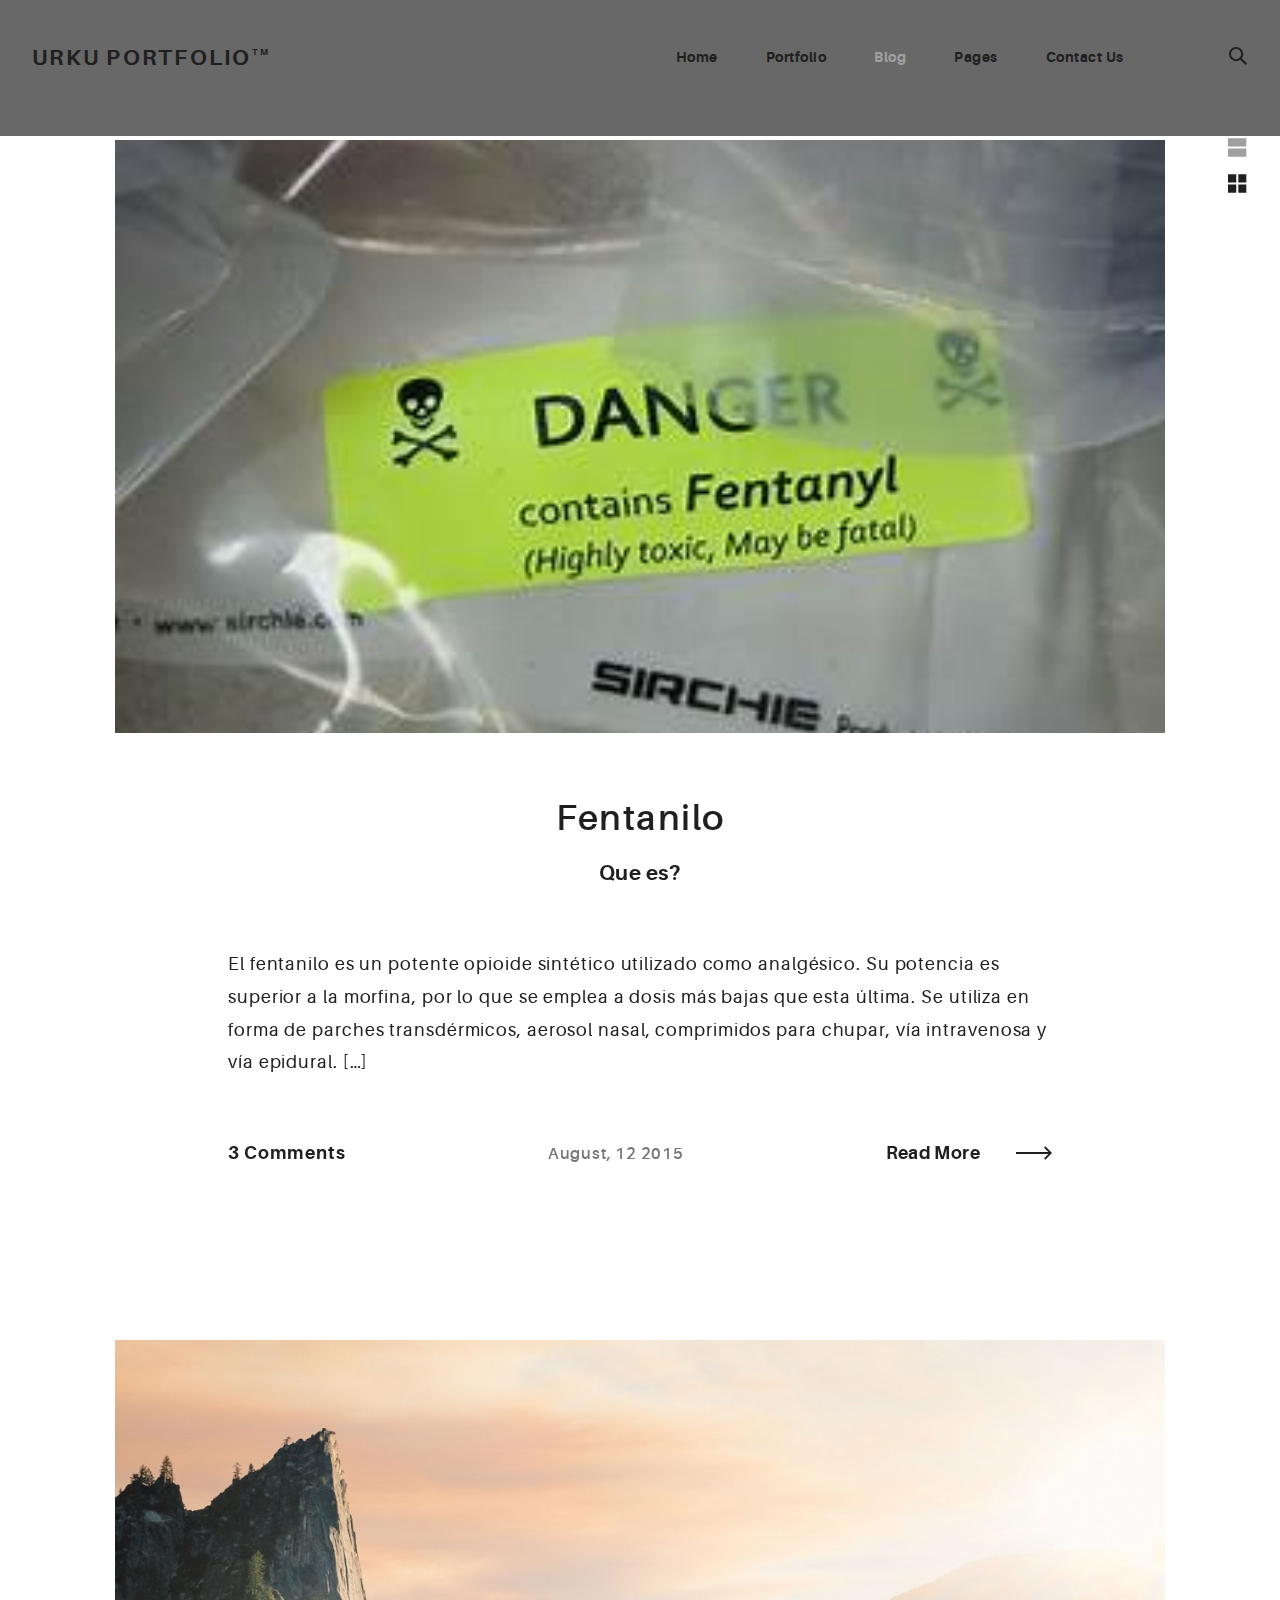
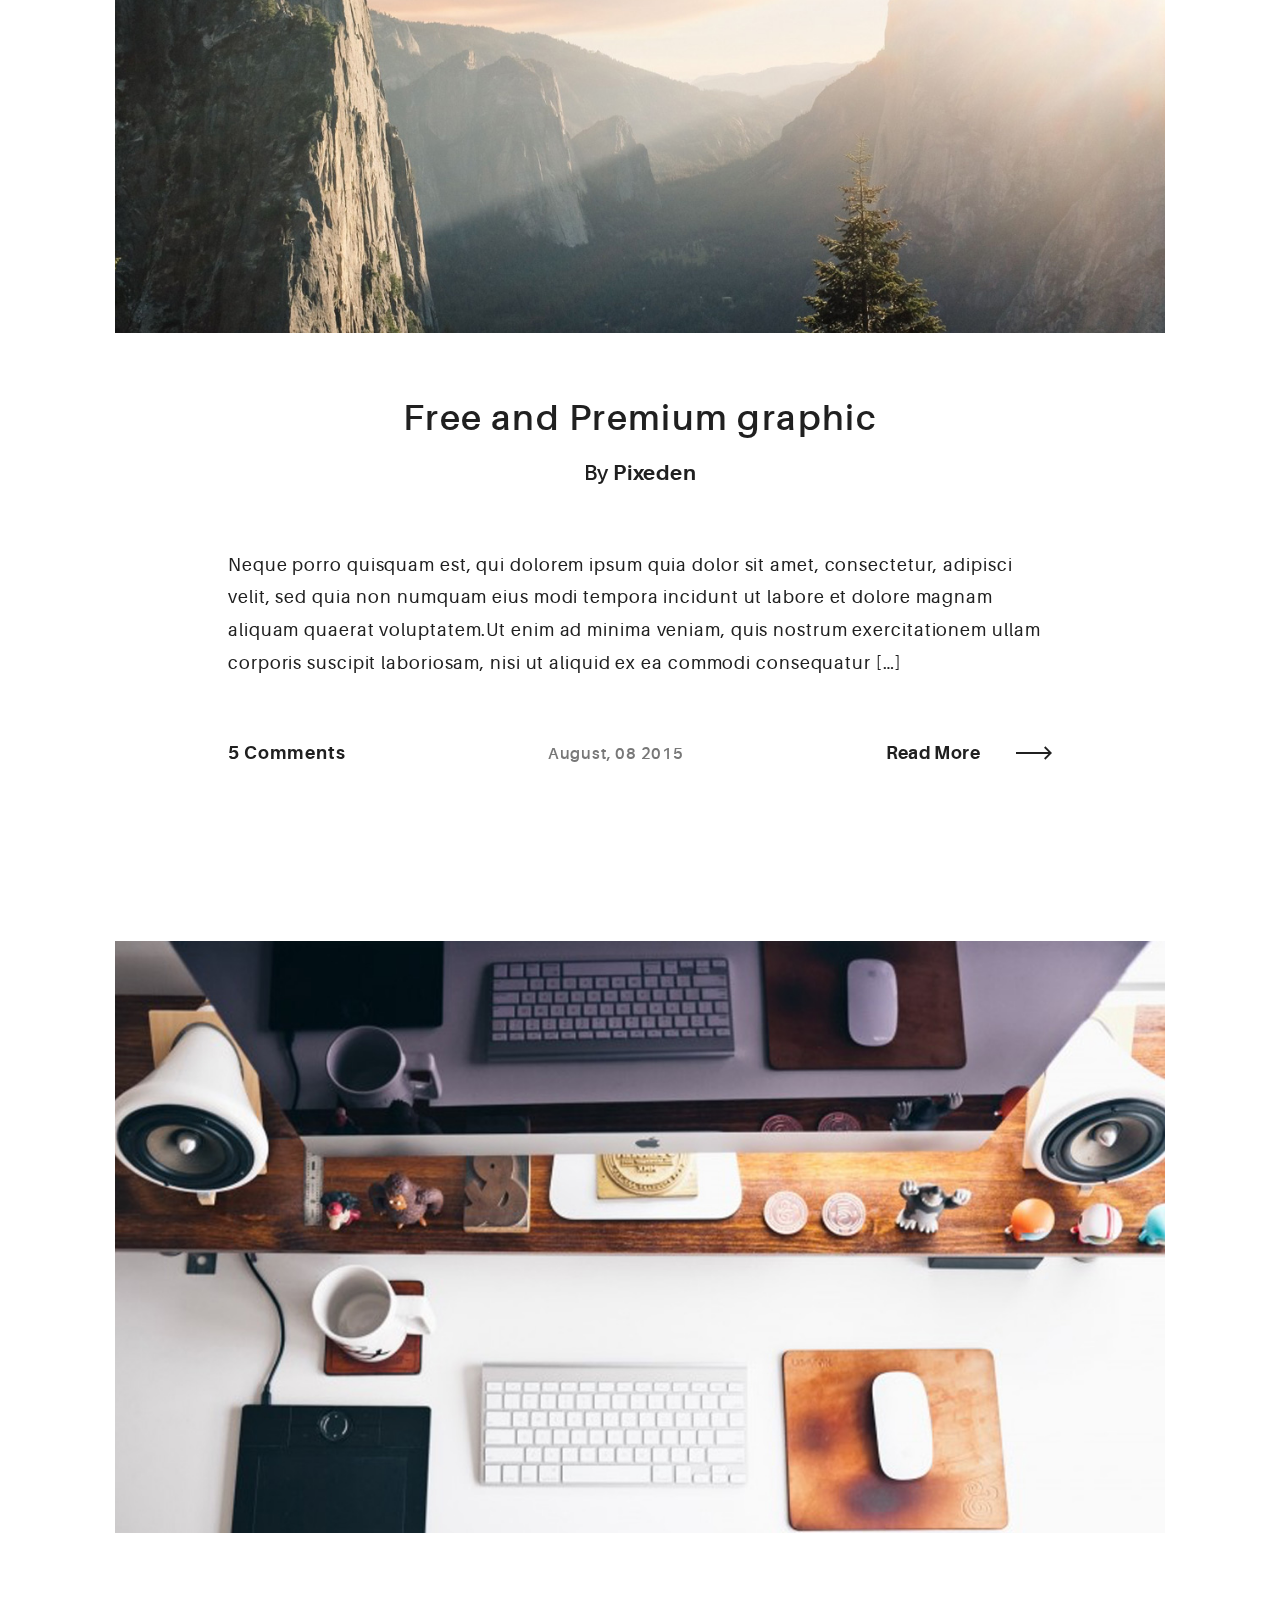
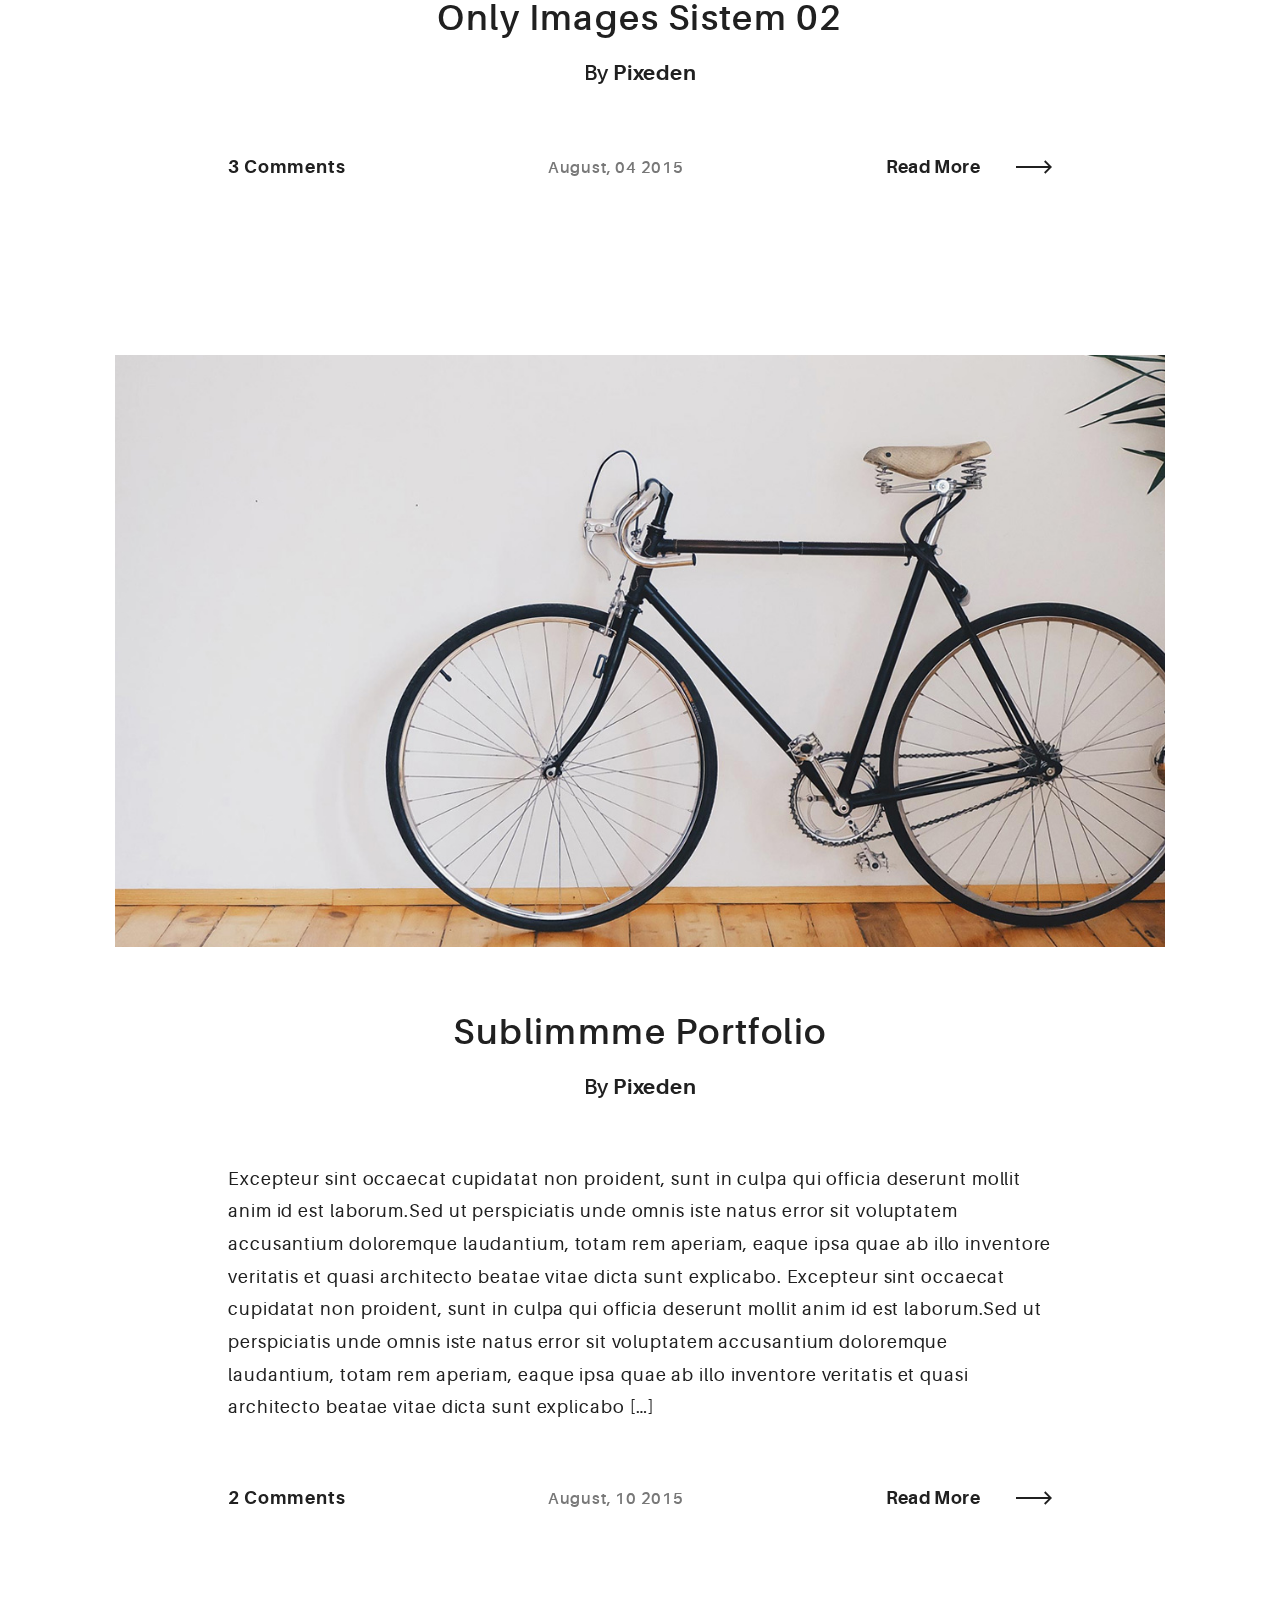
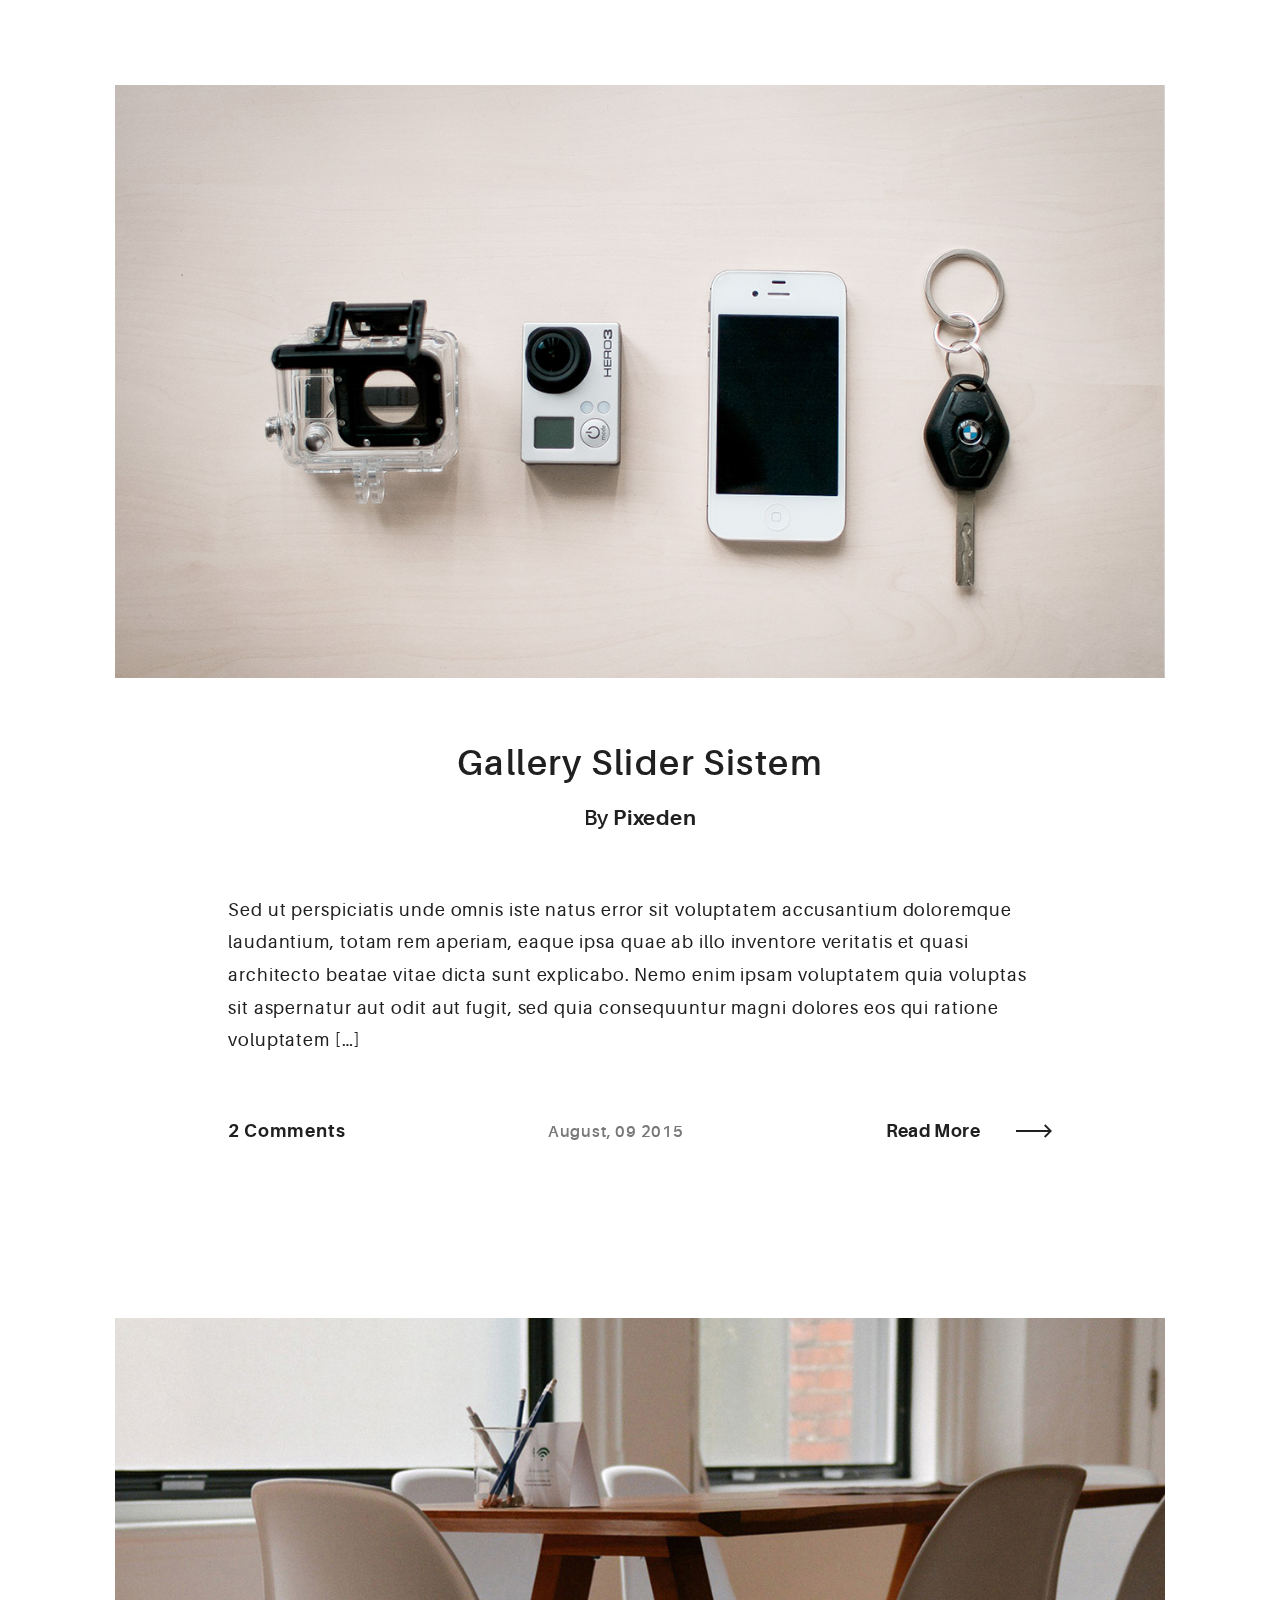
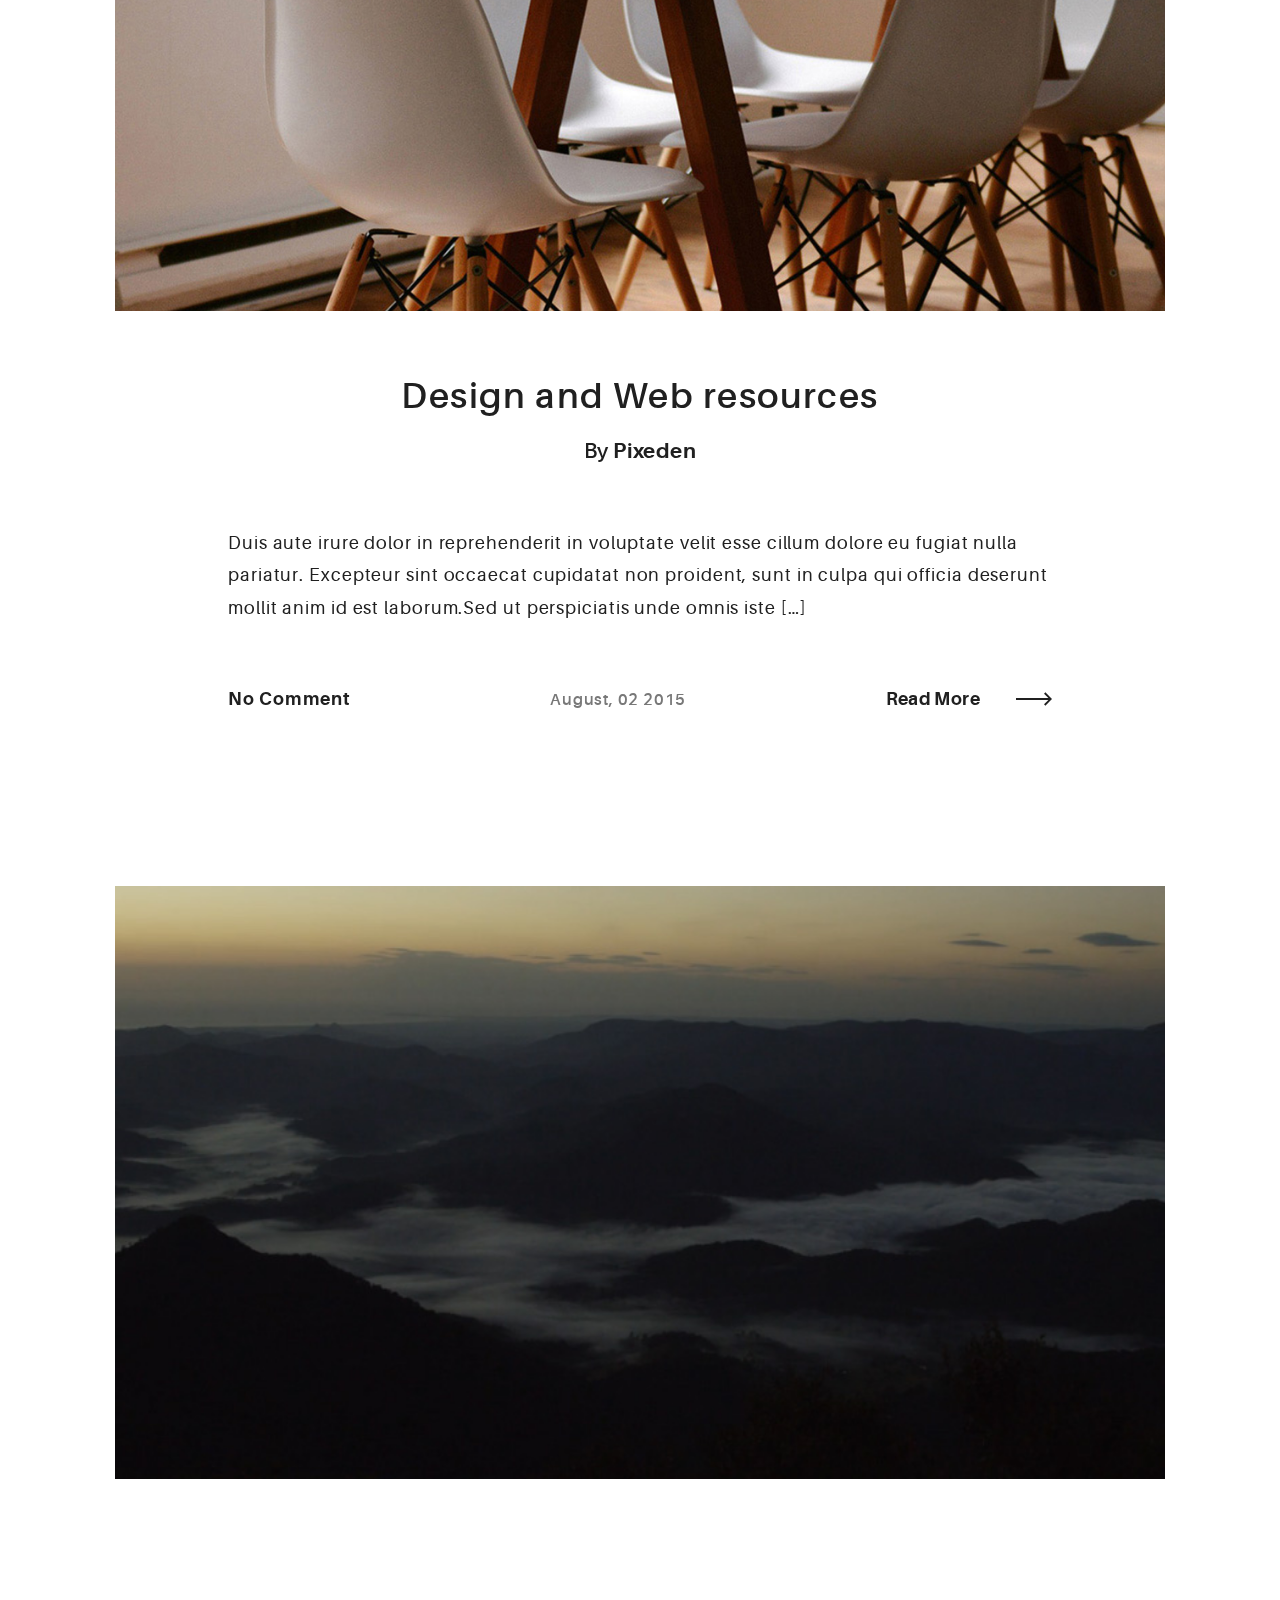
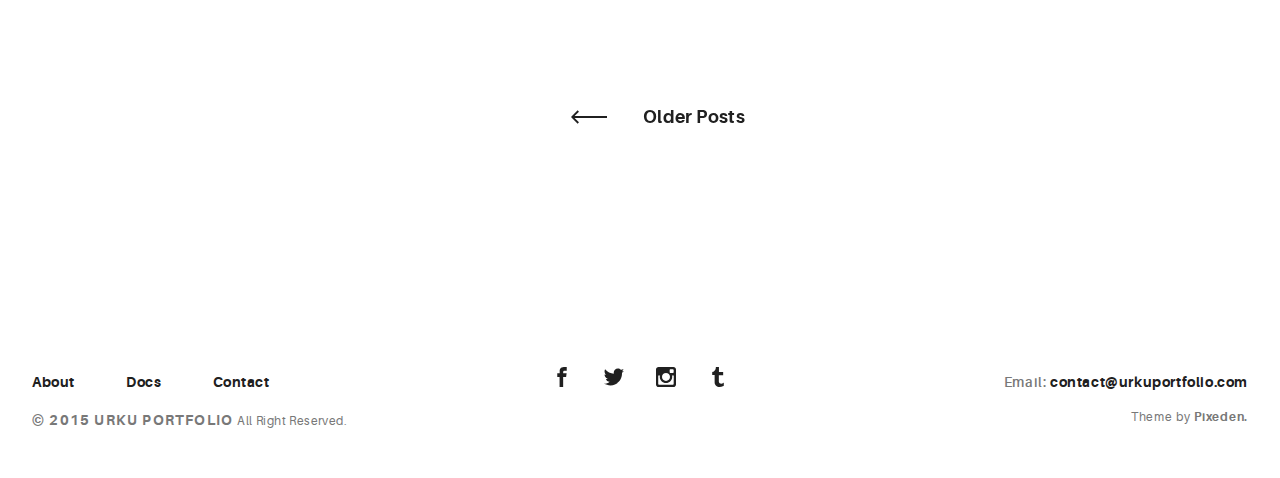
==== commit 7330e4fc: "lanazamiento 1.4" ====
--- a/blog.html
+++ b/blog.html
@@ -100,18 +100,18 @@
           <div class="rk-blog__item">
             <div class="post-img post-1 rk-landscape-alt rk-tosquare">
               <div class="item-meta">
-                <p><a href="blog-post.html" class="arrow-button">Read More<span class="arrow-cont">
-                      <svg>
-                        <use xlink:href="assets/img/symbols.svg#arrow"></use>
-                      </svg></span></a></p>
-              </div>
-            </div>
-            <div class="blog-info">
-              <h2 class="blog-info__title"> <a href="blog-post.html">All elements of a Post</a></h2>
-              <h5 class="blog-info__author">By <a href="blog-post.html" class="ae-u-bolder">Pixeden</a></h5>
-              <p class="blog-info__excerpt">Lorem ipsum dolor sit amet, consectetur adipiscing elit, sed do eiusmod tempor incididunt ut labore et dolore magna aliqua. Ut enim ad minim veniam, quis nostrud exercitation ullamco laboris nisi ut aliquip ex ea commodo consequat. Duis aute irure dolor <span>in reprehenderit in voluptate velit esse cillum dolore eu fugiat nulla pariatur</span></p>
-            </div>
-            <div class="blog-meta"><a href="blog-post.html" class="ae-u-bolder blog-meta__comments">3 Comments</a><span class="ae-kappa ae-u-bold blog-meta__date">August, 12 2015</span><a href="#0" class="arrow-button blog-meta__read-more">Read More<span class="arrow-cont">
+                <p><a href="https://estrategiaenelaula.sep.gob.mx/" class="arrow-button">ver mas<span class="arrow-cont">
+                      <svg>
+                        <use xlink:href="assets/img/symbols.svg#arrow"></use>
+                      </svg></span></a></p>
+              </div>
+            </div>
+            <div class="blog-info">
+              <h2 class="blog-info__title"> <a href="blog-post.html">Fentanilo</a></h2>
+              <h5 class="blog-info__author"><a href="blog-post.html" class="ae-u-bolder">Que es?</a></h5>
+              <p class="blog-info__excerpt">El fentanilo es un potente opioide sintético utilizado como analgésico. Su potencia es superior a la morfina, por lo que se emplea a dosis más bajas que esta última. Se utiliza en forma de parches transdérmicos, aerosol nasal, comprimidos para chupar, vía intravenosa y vía epidural.</p>
+            </div>
+            <div class="blog-meta"><a href="blog-post.html" class="ae-u-bolder blog-meta__comments">3 Comments</a><span class="ae-kappa ae-u-bold blog-meta__date">August, 12 2015</span><a href="https://estrategiaenelaula.sep.gob.mx/" class="arrow-button blog-meta__read-more">Read More<span class="arrow-cont">
                   <svg>
                     <use xlink:href="assets/img/symbols.svg#arrow"></use>
                   </svg></span></a></div>
@@ -220,54 +220,9 @@
                       </svg></span></a></p>
               </div>
             </div>
-            <div class="blog-info">
-              <h2 class="blog-info__title"> <a href="blog-post.html">Video System</a></h2>
-              <h5 class="blog-info__author">By <a href="blog-post.html" class="ae-u-bolder">Pixeden</a></h5>
-              <p class="blog-info__excerpt">Qui dolorem ipsum quia dolor sit amet, consectetur, adipisci velit, sed quia non numquam eius modi tempora incidunt ut labore et dolore magnam aliquam quaerat voluptatem. Ut enim ad minima veniam, quis nostrum exercitationem ullam corporis suscipit laboriosam, nisi ut <span>aliquid ex ea commodi consequatur</span></p>
-            </div>
-            <div class="blog-meta"><a href="blog-post.html" class="ae-u-bolder blog-meta__comments">2 Comments</a><span class="ae-kappa ae-u-bold blog-meta__date">August, 04 2015</span><a href="#0" class="arrow-button blog-meta__read-more">Read More<span class="arrow-cont">
-                  <svg>
-                    <use xlink:href="assets/img/symbols.svg#arrow"></use>
-                  </svg></span></a></div>
-          </div>
-          <div class="rk-blog__item">
-            <div class="post-img post-4 rk-landscape-alt rk-tosquare">
-              <div class="item-meta">
-                <p><a href="blog-post.html" class="arrow-button">Read More<span class="arrow-cont">
-                      <svg>
-                        <use xlink:href="assets/img/symbols.svg#arrow"></use>
-                      </svg></span></a></p>
-              </div>
-            </div>
-            <div class="blog-info">
-              <h2 class="blog-info__title"> <a href="blog-post.html">Only Images</a></h2>
-              <h5 class="blog-info__author">By <a href="blog-post.html" class="ae-u-bolder">Pixeden</a></h5>
-              <p class="blog-info__excerpt"></p>
-            </div>
-            <div class="blog-meta"><a href="blog-post.html" class="ae-u-bolder blog-meta__comments">No Comment</a><span class="ae-kappa ae-u-bold blog-meta__date">August, 01 2015</span><a href="#0" class="arrow-button blog-meta__read-more">Read More<span class="arrow-cont">
-                  <svg>
-                    <use xlink:href="assets/img/symbols.svg#arrow"></use>
-                  </svg></span></a></div>
-          </div>
-          <div class="rk-blog__item">
-            <div class="post-img post-9 rk-landscape-alt rk-toportrait">
-              <div class="item-meta">
-                <p><a href="blog-post.html" class="arrow-button">Read More<span class="arrow-cont">
-                      <svg>
-                        <use xlink:href="assets/img/symbols.svg#arrow"></use>
-                      </svg></span></a></p>
-              </div>
-            </div>
-            <div class="blog-info">
-              <h2 class="blog-info__title"> <a href="blog-post.html">Share the love around</a></h2>
-              <h5 class="blog-info__author">By <a href="blog-post.html" class="ae-u-bolder">Pixeden</a></h5>
-              <p class="blog-info__excerpt">Modi tempora incidunt ut labore et dolore magnam aliquam quaerat voluptatem. Ut enim ad minima veniam, quis nostrum exercitationem ullam corporis suscipit laboriosam</p>
-            </div>
-            <div class="blog-meta"><a href="blog-post.html" class="ae-u-bolder blog-meta__comments">1 Comment</a><span class="ae-kappa ae-u-bold blog-meta__date">August, 01 2015</span><a href="#0" class="arrow-button blog-meta__read-more">Read More<span class="arrow-cont">
-                  <svg>
-                    <use xlink:href="assets/img/symbols.svg#arrow"></use>
-                  </svg></span></a></div>
-          </div>
+            
+      
+          
         </div>
       </section>
       <div class="ae-container-fluid au-pb-4 group-buttons"><a href="#0" class="arrow-button arrow-button--reverse arrow-button--center">Older Posts
--- a/assets/css/urku.css
+++ b/assets/css/urku.css
@@ -53,7 +53,7 @@
 }
 
 .rk-header {
-  background-color: #fff;
+  background-color: #686868;
   position: relative;
   z-index: 5;
 }
@@ -1165,29 +1165,30 @@
   padding-top: 100%;
 }
 
-.item-1 {
-  background-image: url("../img/project-1.jpg");
-}
 @media (min-width: 40em) {
   #layout-grid:checked ~ .rk-portfolio .item-1 {
     background-position: center left;
   }
 }
 
+.item-1 {
+  background-image: url("../img/Captura\ de\ pantalla_24-6-2024_103359_looka.com.jpeg");
+}
+
 .item-2 {
-  background-image: url("../img/project-2.jpg");
+  background-image: url("../img/aqua.jpg");
 }
 
 .item-3 {
-  background-image: url("../img/project-3.jpg");
+  background-image: url("../img/boss.jpg");
 }
 
 .item-4 {
-  background-image: url("../img/project-4.jpg");
+  background-image: url("../img/onemillon.jpg");
 }
 
 .item-5 {
-  background-image: url("../img/project-5.jpg");
+  background-image: url("../img/eros.jpg");
 }
 @media (min-width: 40em) {
   #layout-grid:checked ~ .rk-portfolio .item-5 {
@@ -1196,7 +1197,7 @@
 }
 
 .item-6 {
-  background-image: url("../img/project-6.jpg");
+  background-image: url("../img/sauvage.jpg");
 }
 @media (min-width: 40em) {
   #layout-grid:checked ~ .rk-portfolio .item-6 {
@@ -1205,47 +1206,15 @@
 }
 
 .item-7 {
-  background-image: url("../img/project-7.jpg");
+  background-image: url("../img/jeanpaul.jpg");
 }
 
 .item-8 {
-  background-image: url("../img/project-8.jpg");
+  background-image: url("../img/212.jpg");
 }
 
 .item-9 {
-  background-image: url("../img/project-9.jpg");
-}
-
-.item-10 {
-  background-image: url("../img/project-10.jpg");
-}
-
-.item-11 {
-  background-image: url("../img/project-11.jpg");
-}
-
-.item-12 {
-  background-image: url("../img/project-12.jpg");
-}
-
-.item-13 {
-  background-image: url("../img/project-13.jpg");
-}
-@media (min-width: 40em) {
-  #layout-grid:checked ~ .rk-portfolio .item-13 {
-    background-position: top right;
-  }
-  #layout-grid:checked ~ .rk-portfolio .item-13 {
-    background-size: 142%;
-  }
-}
-
-.item-14 {
-  background-image: url("../img/project-14.jpg");
-}
-
-.item-15 {
-  background-image: url("../img/project-15.jpg");
+  background-image: url("../img/cars.jpg");
 }
 
 @media (min-width: 40em) {
@@ -1366,7 +1335,7 @@
 }
 
 .post-inside-1 {
-  background-image: url("../img/post-1.jpg");
+  background-image: url("../img/fenta.jpg");
 }
 
 #layout-grid:checked ~ .rk-portfolio,
@@ -1571,7 +1540,7 @@
 }
 
 .post-1 {
-  background-image: url("../img/post-1.jpg");
+  background-image: url("../img/fenta.jpg");
 }
 @media (min-width: 40em) {
   #layout-grid:checked ~ .rk-blog .post-1 {
@@ -1601,7 +1570,7 @@
 }
 
 .post-5 {
-  background-image: url("../img/post-5.jpg");
+  background-image: url("../img/fenta2.jpg");
 }
 @media (min-width: 40em) {
   #layout-grid:checked ~ .rk-blog .post-5 {
@@ -1641,7 +1610,7 @@
 }
 
 .post-1 {
-  background-image: url("../img/post-1.jpg");
+  background-image: url("../img/fenta.jpg");
 }
 @media (min-width: 40em) {
   .rk-blog--columns .post-1 {
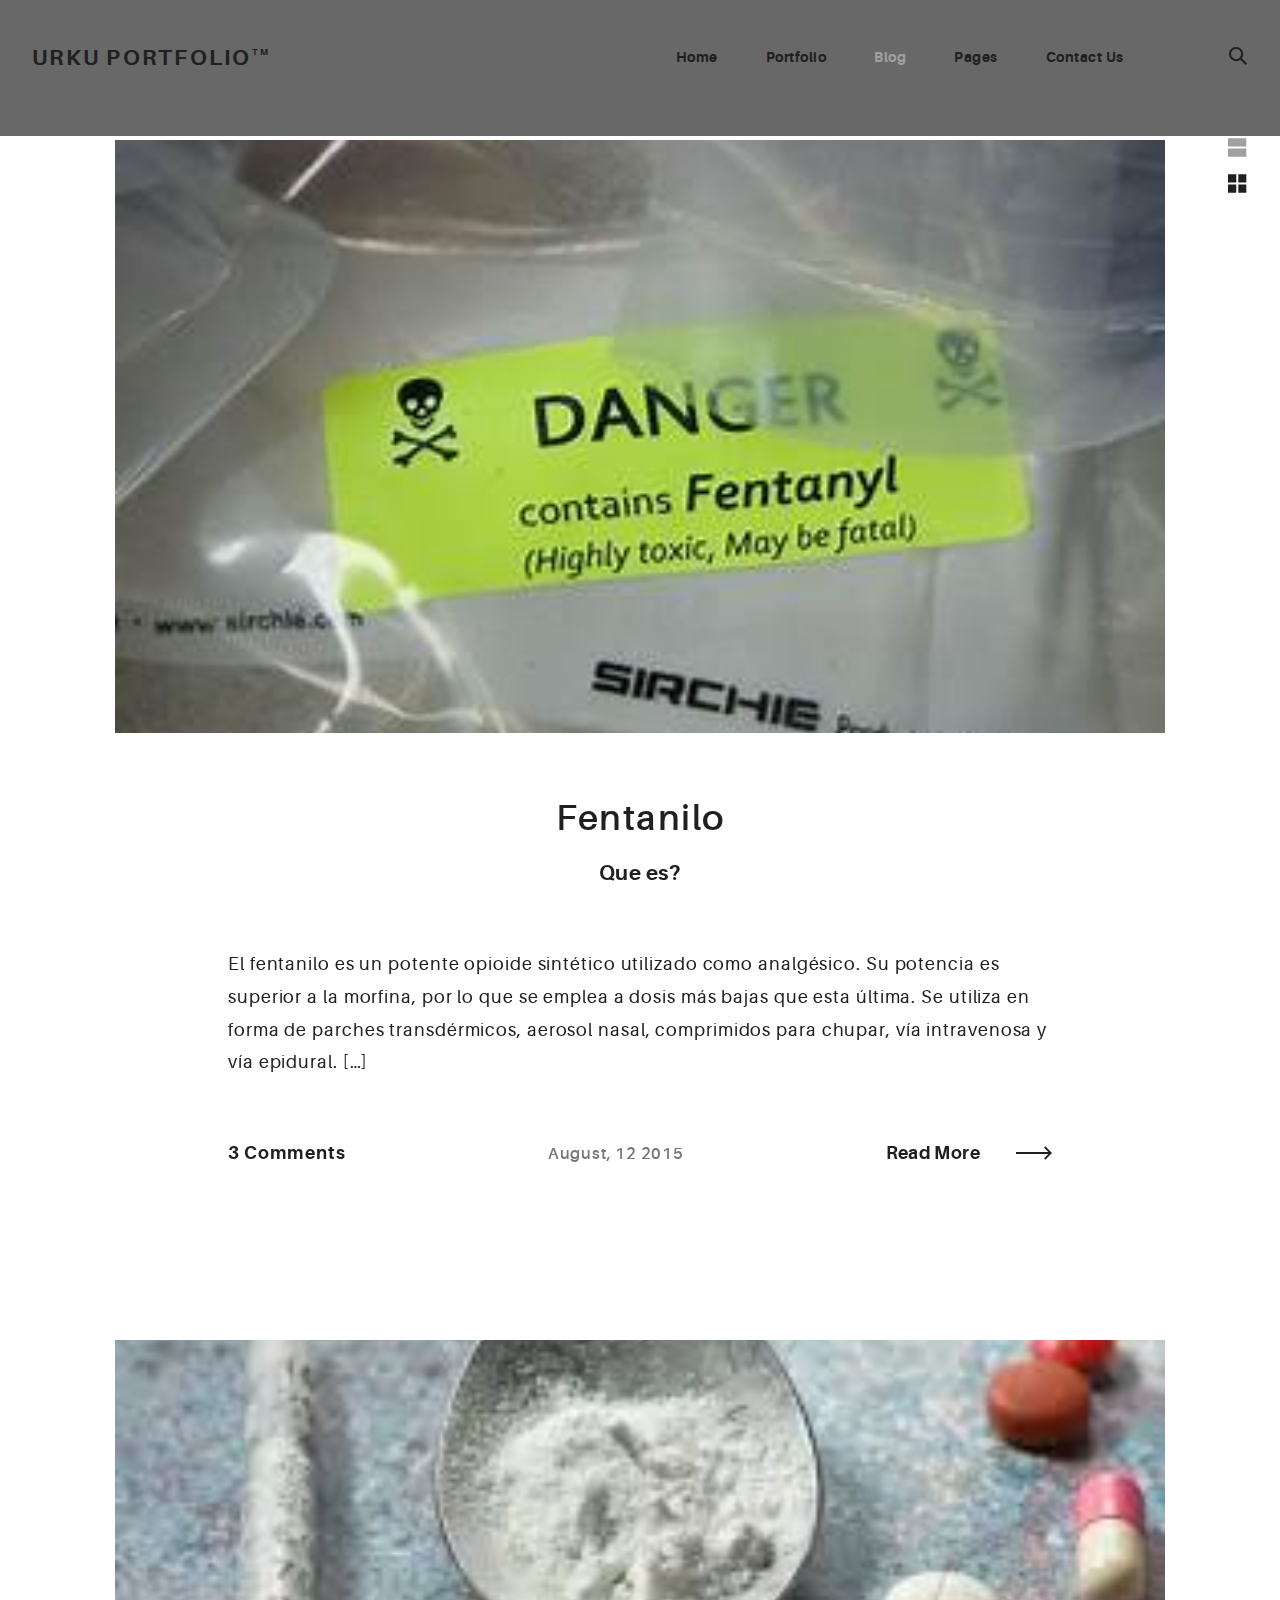
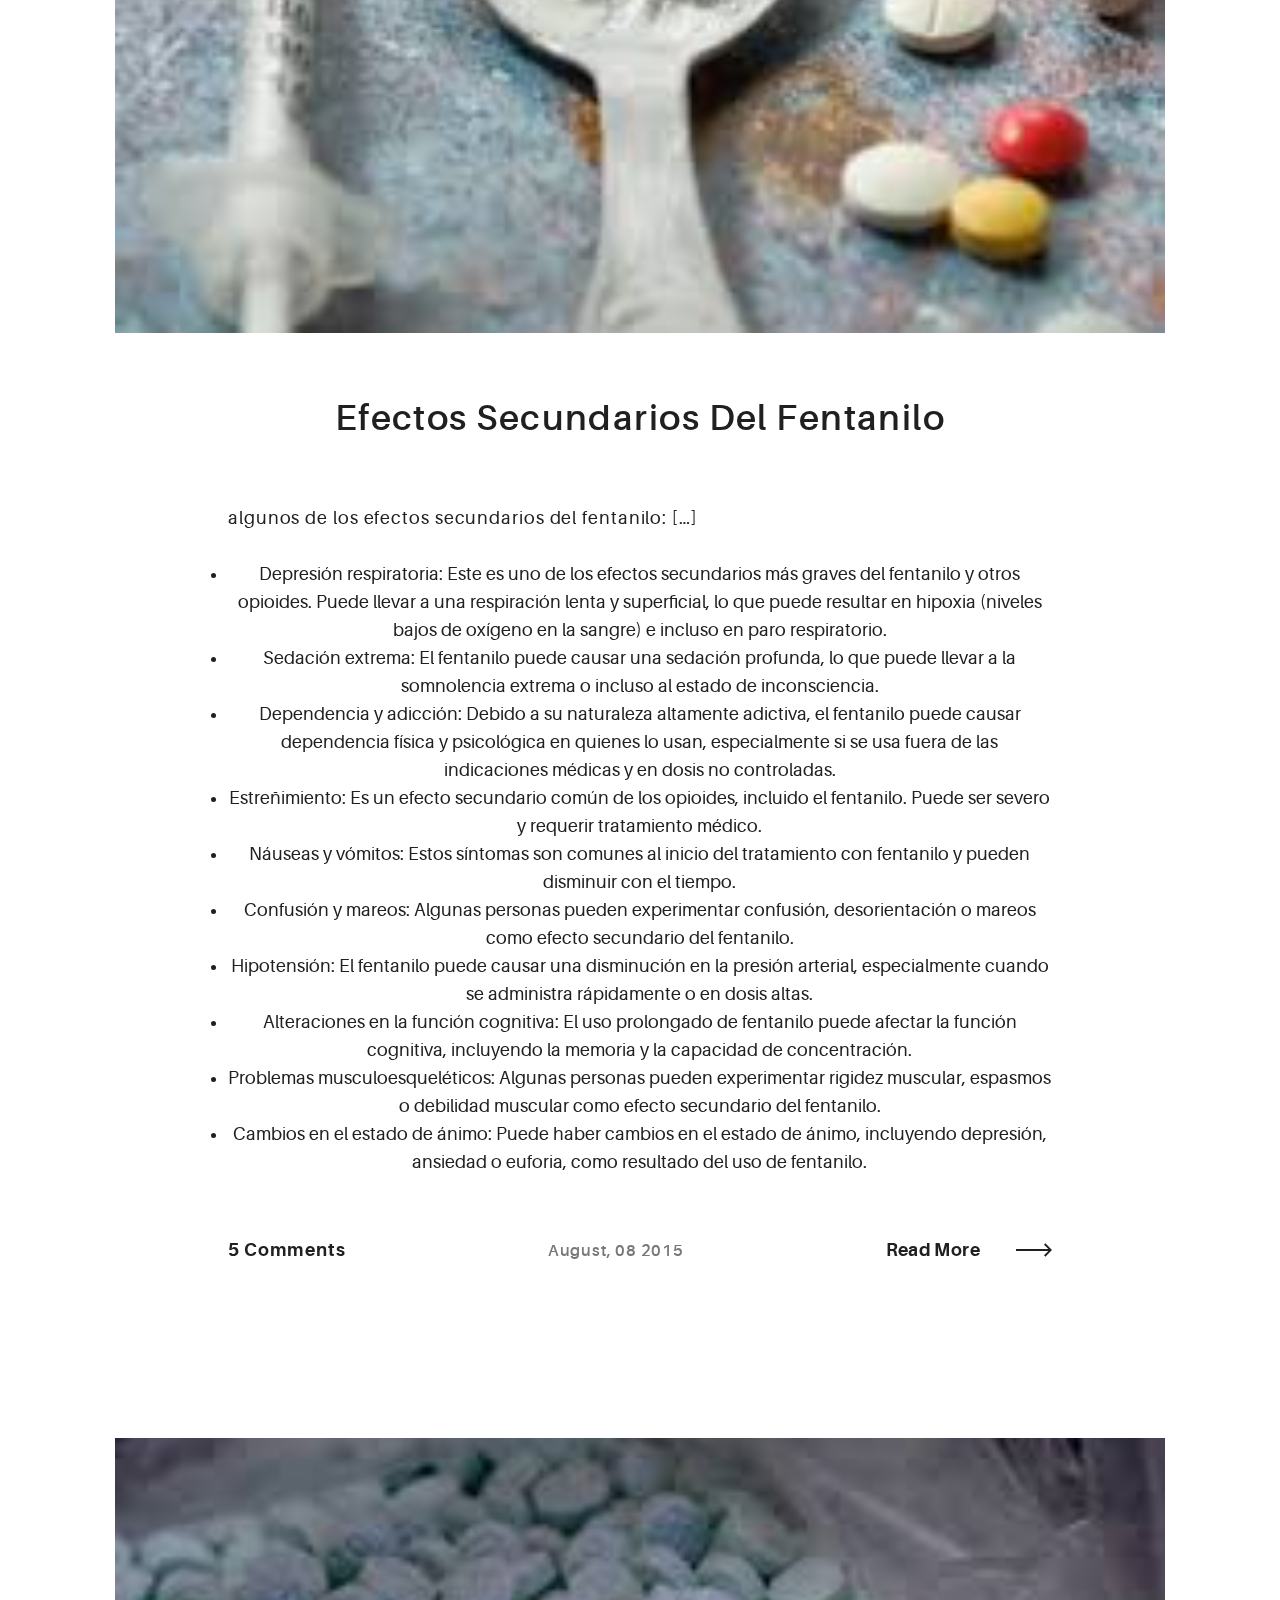
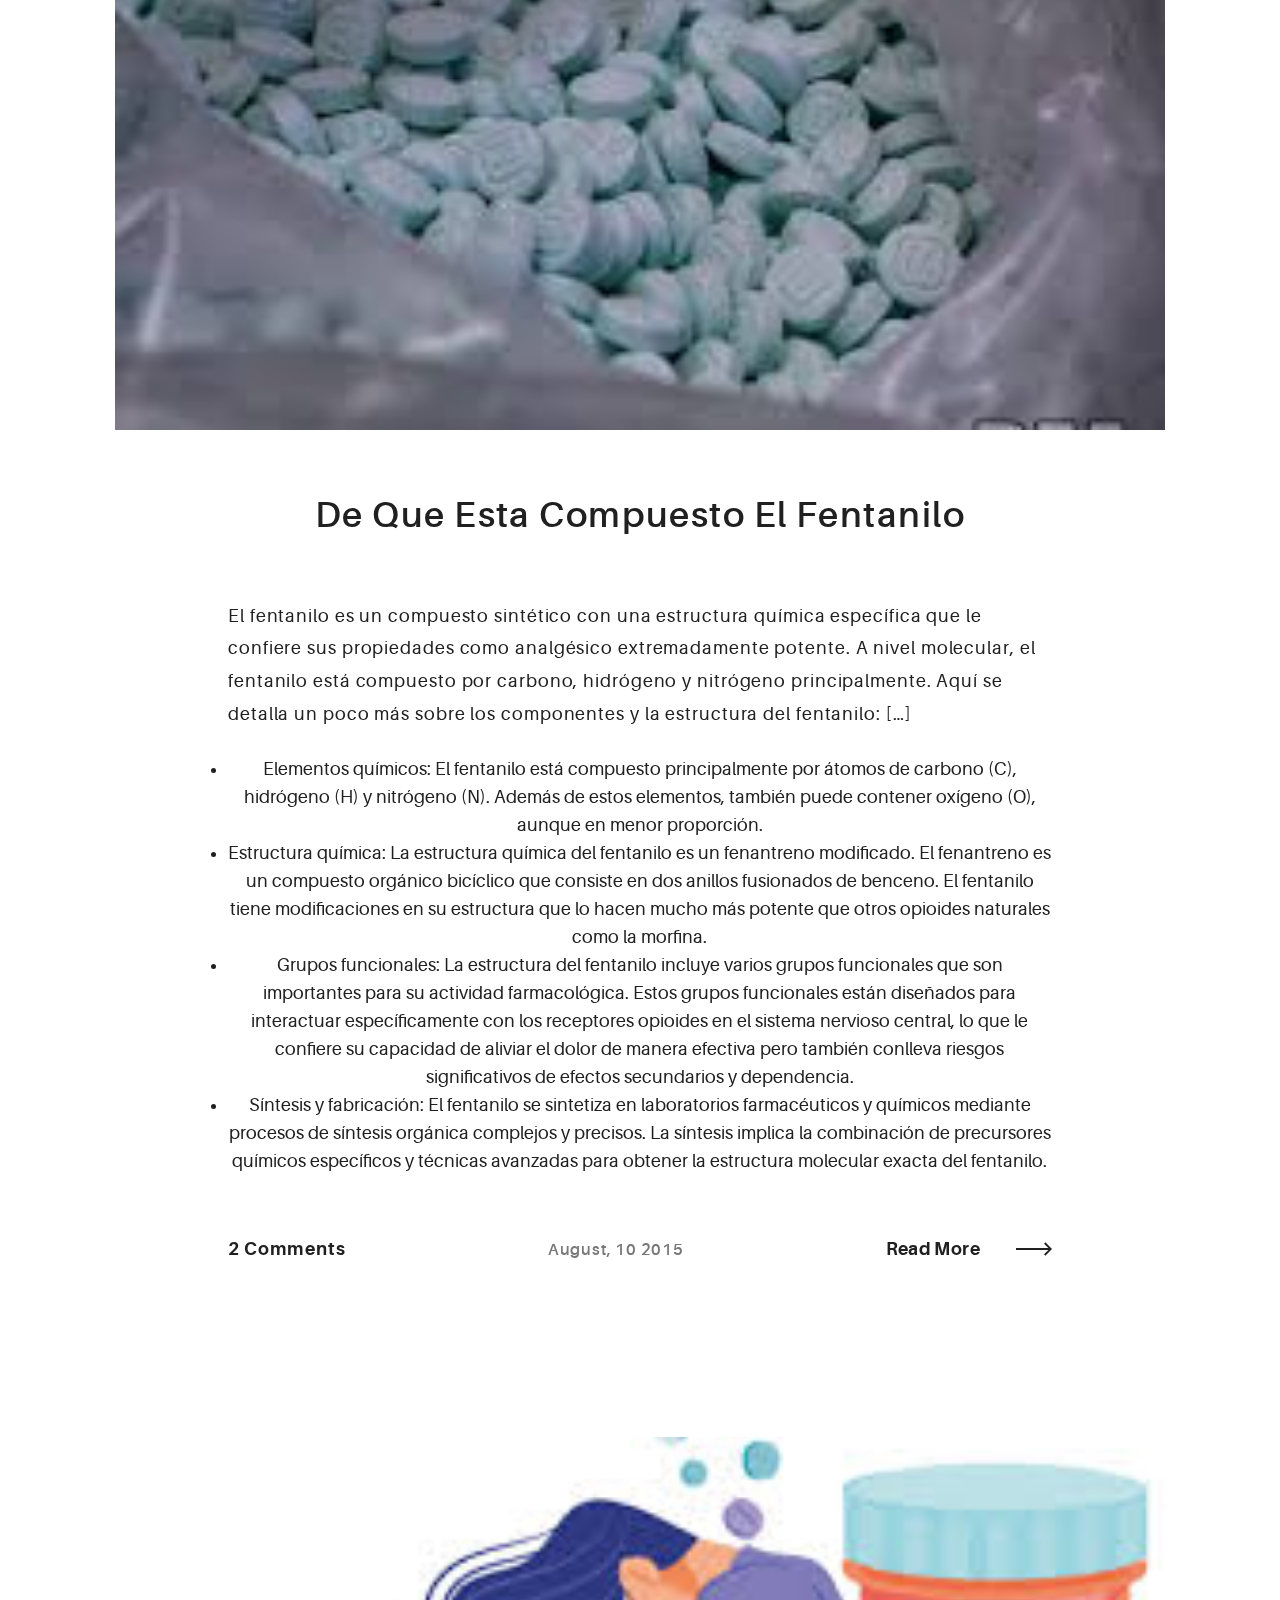
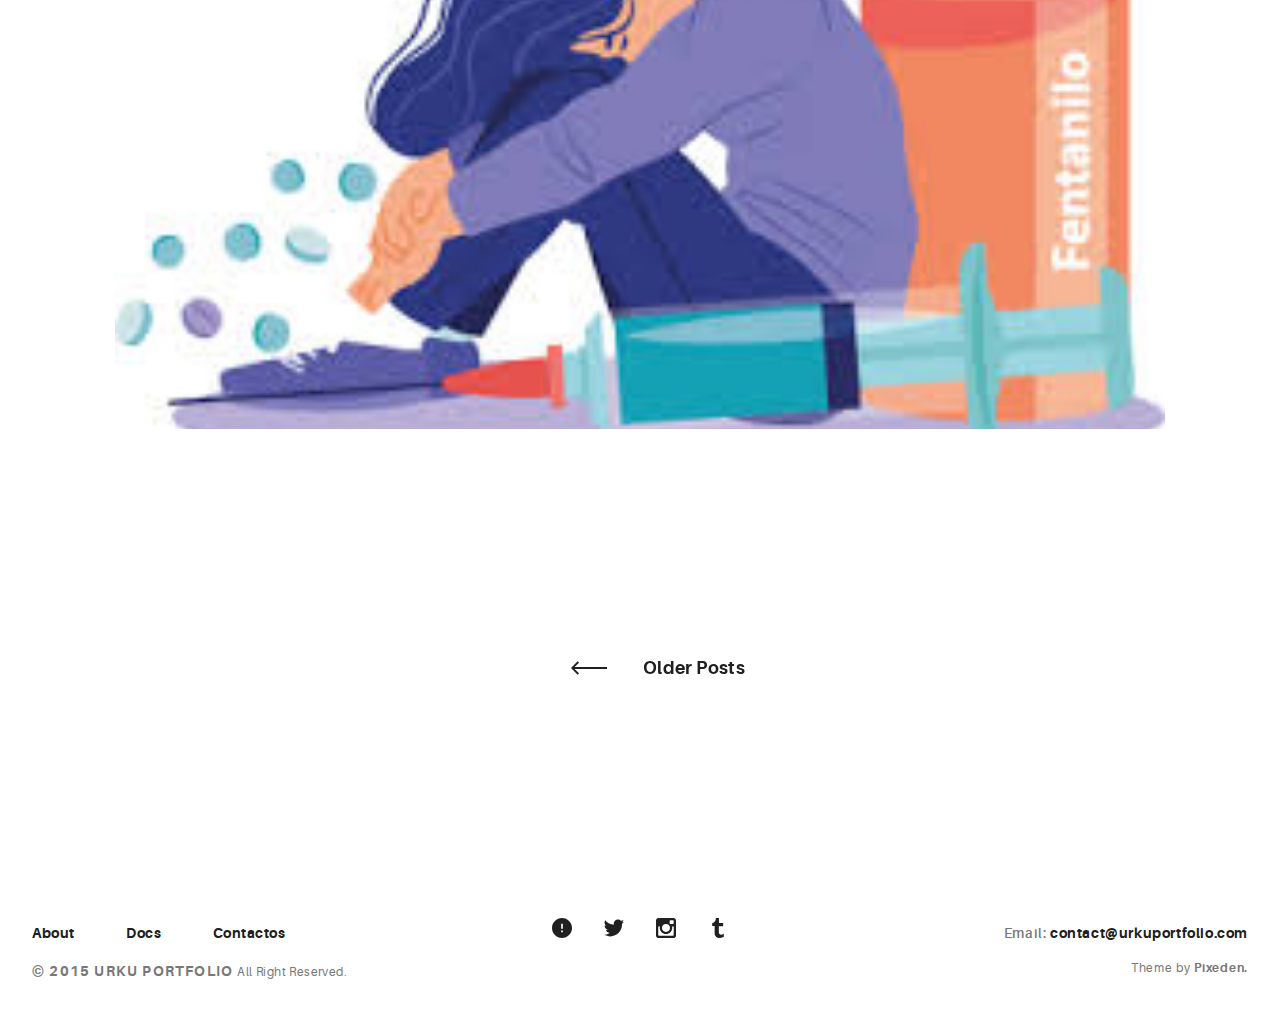
==== commit f6274845: "lanzamiento 1.5" ====
--- a/blog.html
+++ b/blog.html
@@ -100,7 +100,7 @@
           <div class="rk-blog__item">
             <div class="post-img post-1 rk-landscape-alt rk-tosquare">
               <div class="item-meta">
-                <p><a href="https://estrategiaenelaula.sep.gob.mx/" class="arrow-button">ver mas<span class="arrow-cont">
+                <p><a href="https://estrategiaenelaula.sep.gob.mx/fentanilo" class="arrow-button">ver mas<span class="arrow-cont">
                       <svg>
                         <use xlink:href="assets/img/symbols.svg#arrow"></use>
                       </svg></span></a></p>
@@ -126,9 +126,29 @@
               </div>
             </div>
             <div class="blog-info">
-              <h2 class="blog-info__title"> <a href="blog-post.html"> Free and Premium graphic</a></h2>
-              <h5 class="blog-info__author">By <a href="blog-post.html" class="ae-u-bolder">Pixeden</a></h5>
-              <p class="blog-info__excerpt">Neque porro quisquam est, qui dolorem ipsum quia dolor sit amet, consectetur, adipisci velit, sed quia non numquam eius modi tempora incidunt ut labore et dolore magnam aliquam quaerat voluptatem.Ut enim ad minima veniam, quis nostrum exercitationem ullam corporis suscipit <span>laboriosam, nisi ut aliquid ex ea commodi consequatur</span></p>
+              <h2 class="blog-info__title"> <a href="blog-post.html">Efectos Secundarios Del Fentanilo</a></h2>
+              <h5 class="blog-info__author"><a href="blog-post.html" class="ae-u-bolder"></a></h5>
+              <p class="blog-info__excerpt">algunos de los efectos secundarios del fentanilo:
+
+               <li>Depresión respiratoria: Este es uno de los efectos secundarios más graves del fentanilo y otros opioides. Puede llevar a una respiración lenta y superficial, lo que puede resultar en hipoxia (niveles bajos de oxígeno en la sangre) e incluso en paro respiratorio.
+                
+               <li> Sedación extrema: El fentanilo puede causar una sedación profunda, lo que puede llevar a la somnolencia extrema o incluso al estado de inconsciencia.
+                
+               <li> Dependencia y adicción: Debido a su naturaleza altamente adictiva, el fentanilo puede causar dependencia física y psicológica en quienes lo usan, especialmente si se usa fuera de las indicaciones médicas y en dosis no controladas.
+                
+               <li> Estreñimiento: Es un efecto secundario común de los opioides, incluido el fentanilo. Puede ser severo y requerir tratamiento médico.
+                
+                <li> Náuseas y vómitos: Estos síntomas son comunes al inicio del tratamiento con fentanilo y pueden disminuir con el tiempo.
+                
+                  <li> Confusión y mareos: Algunas personas pueden experimentar confusión, desorientación o mareos como efecto secundario del fentanilo.
+                
+                    <li>  Hipotensión: El fentanilo puede causar una disminución en la presión arterial, especialmente cuando se administra rápidamente o en dosis altas.
+                
+                      <li> Alteraciones en la función cognitiva: El uso prolongado de fentanilo puede afectar la función cognitiva, incluyendo la memoria y la capacidad de concentración.
+                
+                        <li>  Problemas musculoesqueléticos: Algunas personas pueden experimentar rigidez muscular, espasmos o debilidad muscular como efecto secundario del fentanilo.
+                
+                          <li>  Cambios en el estado de ánimo: Puede haber cambios en el estado de ánimo, incluyendo depresión, ansiedad o euforia, como resultado del uso de fentanilo.</p>
             </div>
             <div class="blog-meta"><a href="blog-post.html" class="ae-u-bolder blog-meta__comments">5 Comments</a><span class="ae-kappa ae-u-bold blog-meta__date">August, 08 2015</span><a href="#0" class="arrow-button blog-meta__read-more">Read More<span class="arrow-cont">
                   <svg>
@@ -144,29 +164,20 @@
                       </svg></span></a></p>
               </div>
             </div>
+           
+       
             <div class="blog-info">
-              <h2 class="blog-info__title"> <a href="blog-post.html">Only Images Sistem 02</a></h2>
-              <h5 class="blog-info__author">By <a href="blog-post.html" class="ae-u-bolder">Pixeden</a></h5>
-              <p class="blog-info__excerpt"></p>
-            </div>
-            <div class="blog-meta"><a href="blog-post.html" class="ae-u-bolder blog-meta__comments">3 Comments</a><span class="ae-kappa ae-u-bold blog-meta__date">August, 04 2015</span><a href="#0" class="arrow-button blog-meta__read-more">Read More<span class="arrow-cont">
-                  <svg>
-                    <use xlink:href="assets/img/symbols.svg#arrow"></use>
-                  </svg></span></a></div>
-          </div>
-          <div class="rk-blog__item">
-            <div class="post-img post-6 rk-landscape-alt rk-toportrait">
-              <div class="item-meta">
-                <p><a href="blog-post.html" class="arrow-button">Read More<span class="arrow-cont">
-                      <svg>
-                        <use xlink:href="assets/img/symbols.svg#arrow"></use>
-                      </svg></span></a></p>
-              </div>
-            </div>
-            <div class="blog-info">
-              <h2 class="blog-info__title"> <a href="blog-post.html">Sublimmme Portfolio</a></h2>
-              <h5 class="blog-info__author">By <a href="blog-post.html" class="ae-u-bolder">Pixeden</a></h5>
-              <p class="blog-info__excerpt">Excepteur sint occaecat cupidatat non proident, sunt in culpa qui officia deserunt mollit anim id est laborum.Sed ut perspiciatis unde omnis iste natus error sit voluptatem accusantium doloremque laudantium, totam rem aperiam, eaque ipsa quae ab illo inventore veritatis et <span>quasi architecto beatae vitae dicta sunt explicabo. Excepteur sint occaecat cupidatat non proident, sunt in culpa qui officia deserunt mollit anim id est laborum.Sed ut perspiciatis unde omnis iste natus error sit voluptatem accusantium doloremque laudantium, totam rem aperiam, eaque ipsa quae ab illo inventore veritatis et quasi architecto beatae vitae dicta sunt explicabo</span></p>
+              <h2 class="blog-info__title"> <a href="blog-post.html">De Que Esta Compuesto El Fentanilo</a></h2>
+              <h5 class="blog-info__author"><a href="blog-post.html" class="ae-u-bolder"></a></h5>
+              <p class="blog-info__excerpt">El fentanilo es un compuesto sintético con una estructura química específica que le confiere sus propiedades como analgésico extremadamente potente. A nivel molecular, el fentanilo está compuesto por carbono, hidrógeno y nitrógeno principalmente. Aquí se detalla un poco más sobre los componentes y la estructura del fentanilo:
+
+                <li> Elementos químicos: El fentanilo está compuesto principalmente por átomos de carbono (C), hidrógeno (H) y nitrógeno (N). Además de estos elementos, también puede contener oxígeno (O), aunque en menor proporción.
+                
+                  <li>  Estructura química: La estructura química del fentanilo es un fenantreno modificado. El fenantreno es un compuesto orgánico bicíclico que consiste en dos anillos fusionados de benceno. El fentanilo tiene modificaciones en su estructura que lo hacen mucho más potente que otros opioides naturales como la morfina.
+                
+                    <li>  Grupos funcionales: La estructura del fentanilo incluye varios grupos funcionales que son importantes para su actividad farmacológica. Estos grupos funcionales están diseñados para interactuar específicamente con los receptores opioides en el sistema nervioso central, lo que le confiere su capacidad de aliviar el dolor de manera efectiva pero también conlleva riesgos significativos de efectos secundarios y dependencia.
+                
+                      <li>  Síntesis y fabricación: El fentanilo se sintetiza en laboratorios farmacéuticos y químicos mediante procesos de síntesis orgánica complejos y precisos. La síntesis implica la combinación de precursores químicos específicos y técnicas avanzadas para obtener la estructura molecular exacta del fentanilo.</p>
             </div>
             <div class="blog-meta"><a href="blog-post.html" class="ae-u-bolder blog-meta__comments">2 Comments</a><span class="ae-kappa ae-u-bold blog-meta__date">August, 10 2015</span><a href="#0" class="arrow-button blog-meta__read-more">Read More<span class="arrow-cont">
                   <svg>
@@ -182,47 +193,7 @@
                       </svg></span></a></p>
               </div>
             </div>
-            <div class="blog-info">
-              <h2 class="blog-info__title"> <a href="blog-post.html">Gallery Slider Sistem</a></h2>
-              <h5 class="blog-info__author">By <a href="blog-post.html" class="ae-u-bolder">Pixeden</a></h5>
-              <p class="blog-info__excerpt">Sed ut perspiciatis unde omnis iste natus error sit voluptatem accusantium doloremque laudantium, totam rem aperiam, eaque ipsa quae ab illo inventore veritatis et quasi architecto beatae vitae dicta sunt explicabo. Nemo enim ipsam voluptatem quia voluptas sit aspernatur aut <span>odit aut fugit, sed quia consequuntur magni dolores eos qui ratione voluptatem</span></p>
-            </div>
-            <div class="blog-meta"><a href="blog-post.html" class="ae-u-bolder blog-meta__comments">2 Comments</a><span class="ae-kappa ae-u-bold blog-meta__date">August, 09 2015</span><a href="#0" class="arrow-button blog-meta__read-more">Read More<span class="arrow-cont">
-                  <svg>
-                    <use xlink:href="assets/img/symbols.svg#arrow"></use>
-                  </svg></span></a></div>
-          </div>
-          <div class="rk-blog__item">
-            <div class="post-img post-8 rk-landscape-alt rk-tosquare">
-              <div class="item-meta">
-                <p><a href="blog-post.html" class="arrow-button">Read More<span class="arrow-cont">
-                      <svg>
-                        <use xlink:href="assets/img/symbols.svg#arrow"></use>
-                      </svg></span></a></p>
-              </div>
-            </div>
-            <div class="blog-info">
-              <h2 class="blog-info__title"> <a href="blog-post.html">Design and Web resources</a></h2>
-              <h5 class="blog-info__author">By <a href="blog-post.html" class="ae-u-bolder">Pixeden</a></h5>
-              <p class="blog-info__excerpt">Duis aute irure dolor in reprehenderit in voluptate velit esse cillum dolore eu fugiat nulla pariatur. Excepteur sint occaecat cupidatat non proident, sunt in culpa qui officia deserunt mollit anim id est laborum.Sed ut perspiciatis unde omnis iste</p>
-            </div>
-            <div class="blog-meta"><a href="blog-post.html" class="ae-u-bolder blog-meta__comments">No Comment</a><span class="ae-kappa ae-u-bold blog-meta__date">August, 02 2015</span><a href="#0" class="arrow-button blog-meta__read-more">Read More<span class="arrow-cont">
-                  <svg>
-                    <use xlink:href="assets/img/symbols.svg#arrow"></use>
-                  </svg></span></a></div>
-          </div>
-          <div class="rk-blog__item">
-            <div class="post-img post-3 rk-landscape-alt rk-tosquare">
-              <div class="item-meta">
-                <p><a href="blog-post.html" class="arrow-button">Read More<span class="arrow-cont">
-                      <svg>
-                        <use xlink:href="assets/img/symbols.svg#arrow"></use>
-                      </svg></span></a></p>
-              </div>
-            </div>
-            
-      
-          
+                 
         </div>
       </section>
       <div class="ae-container-fluid au-pb-4 group-buttons"><a href="#0" class="arrow-button arrow-button--reverse arrow-button--center">Older Posts
@@ -240,14 +211,14 @@
             </li>
             <li class="rk-menu__item"><a href="documentation.html" class="rk-menu__link">Docs</a>
             </li>
-            <li class="rk-menu__item"><a href="contact.html" class="rk-menu__link">Contact</a>
+            <li class="rk-menu__item"><a href="contact.html" class="rk-menu__link">Contactos</a>
             </li>
           </ul>
           <p class="rk-footer__text rk-footer__copy "> <span class="ae-u-bold">© </span><span class="ae-u-bolder">2015 URKU PORTFOLIO </span>All Right Reserved.</p>
         </div>
-        <div class="ae-grid__item item-lg-4 au-xs-ta-center"><a href="#0" class="rk-social-btn ">
-            <svg>
-              <use xlink:href="assets/img/symbols.svg#icon-facebook"></use>
+        <div class="ae-grid__item item-lg-4 au-xs-ta-center"><a href="https://estrategiaenelaula.sep.gob.mx/fentanilo" class="rk-social-btn ">
+            <svg>
+              <use xlink:href="assets/img/symbols.svg#icon-warning"></use>
             </svg></a><a href="#0" class="rk-social-btn ">
             <svg>
               <use xlink:href="assets/img/symbols.svg#icon-twitter"></use>
--- a/assets/css/urku.css
+++ b/assets/css/urku.css
@@ -1217,6 +1217,12 @@
   background-image: url("../img/cars.jpg");
 }
 
+.item-10 {
+  height: 350px;
+  width: 450px;
+  background-image: url("../img/yo.jpg");
+}
+
 @media (min-width: 40em) {
   #layout-grid:checked ~ .rk-portfolio .rk-items-cont {
     display: -webkit-box;
@@ -1549,7 +1555,7 @@
 }
 
 .post-2 {
-  background-image: url("../img/post-2.jpg");
+  background-image: url("../img/fenta2.jpg");
 }
 
 .post-3 {
@@ -1619,7 +1625,7 @@
 }
 
 .post-2 {
-  background-image: url("../img/post-2.jpg");
+  background-image: url("../img/fenta3.jpg");
 }
 
 .post-3 {
@@ -1640,7 +1646,7 @@
 }
 
 .post-5 {
-  background-image: url("../img/post-5.jpg");
+  background-image: url("../img/fenta2.jpg");
 }
 @media (min-width: 40em) {
   .rk-blog--columns .post-5 {
@@ -1658,7 +1664,7 @@
 }
 
 .post-7 {
-  background-image: url("../img/post-7.jpg");
+  background-image: url("../img/fenta1.jpg")
 }
 @media (min-width: 40em) {
   .rk-blog--columns .post-7 {
